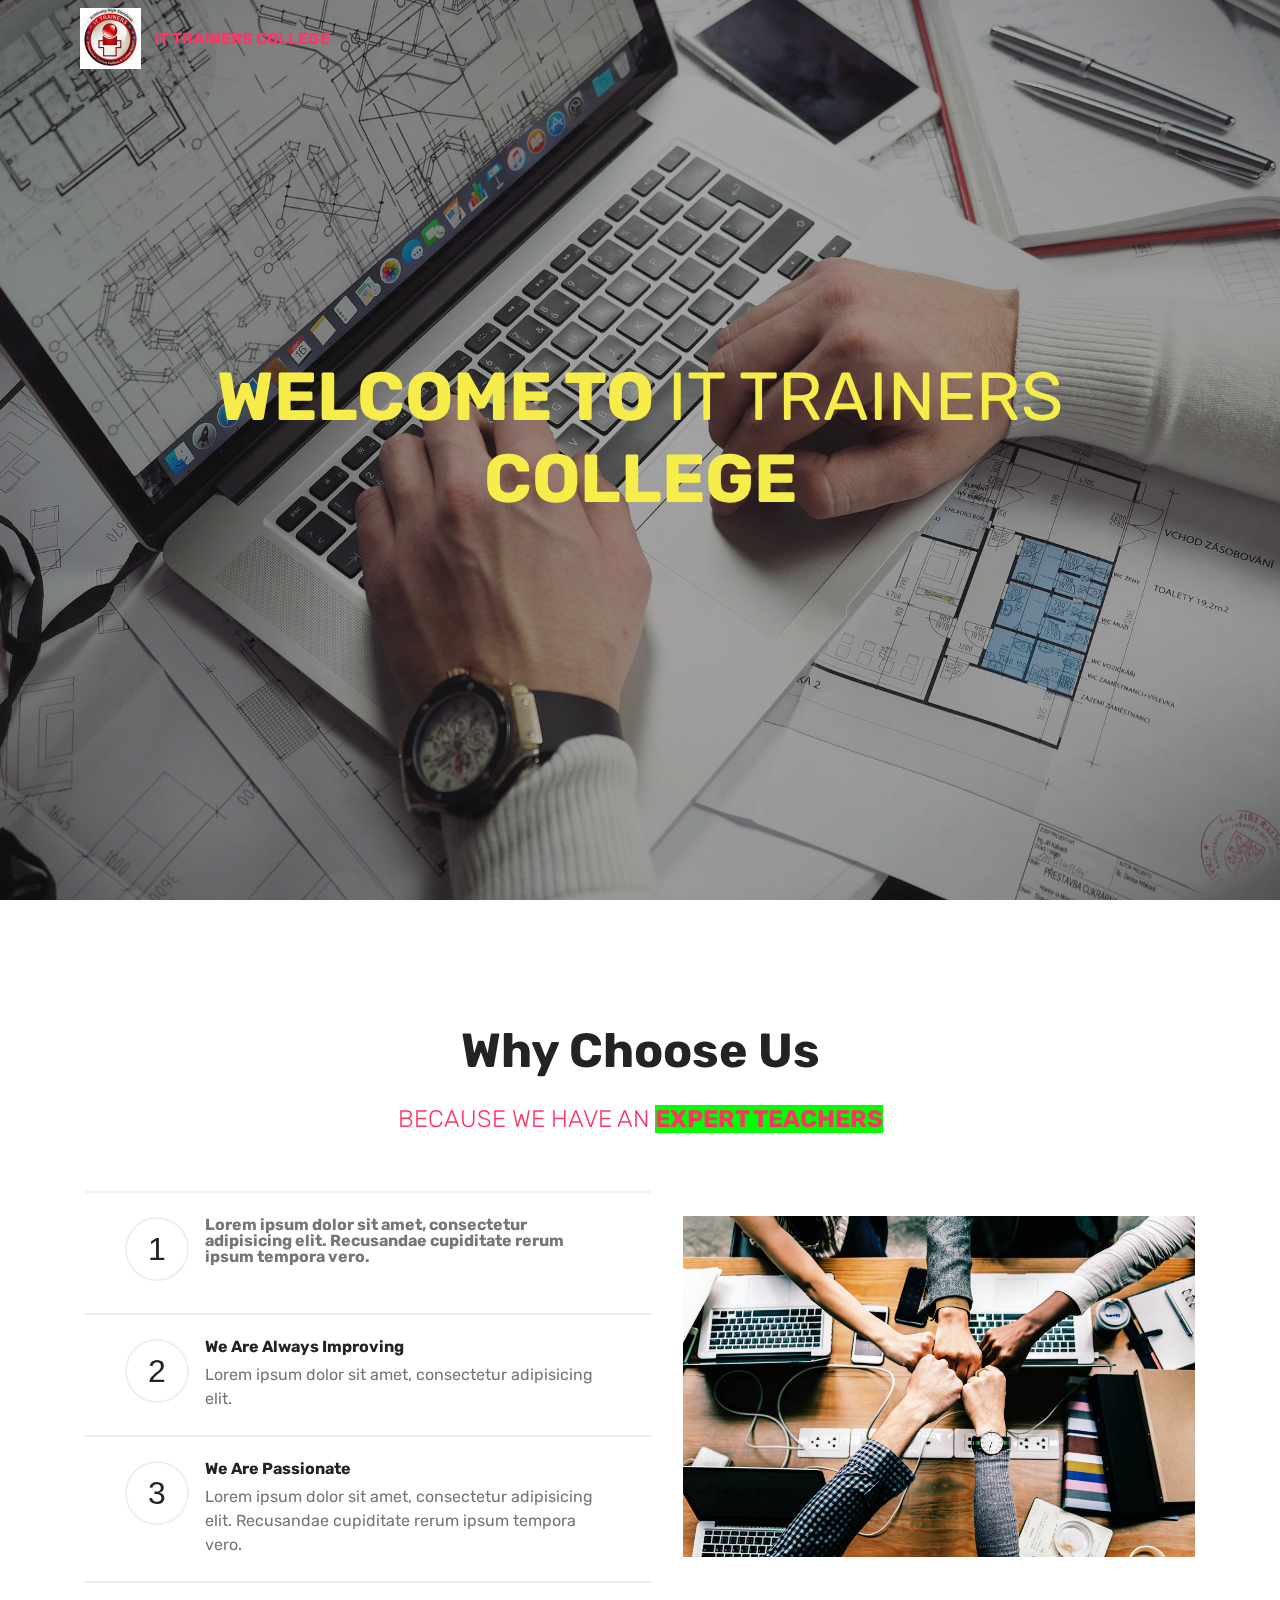
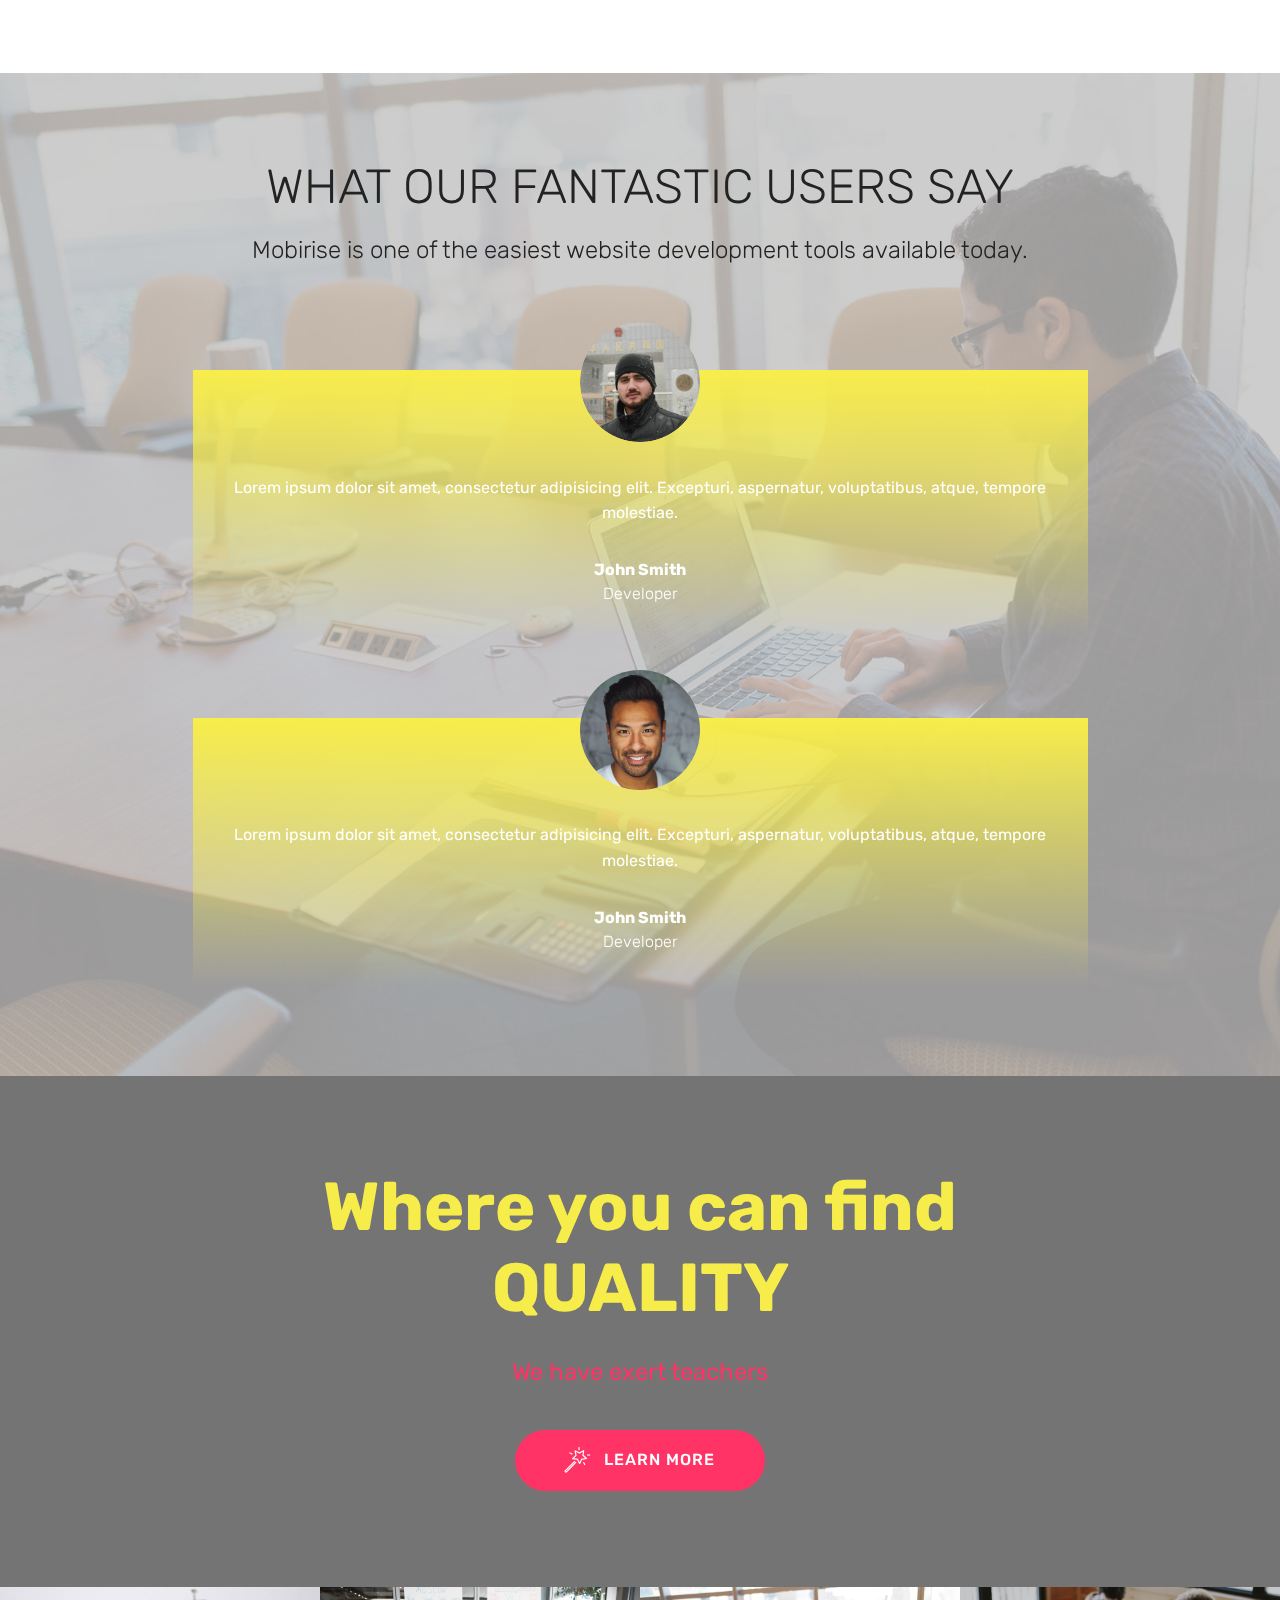
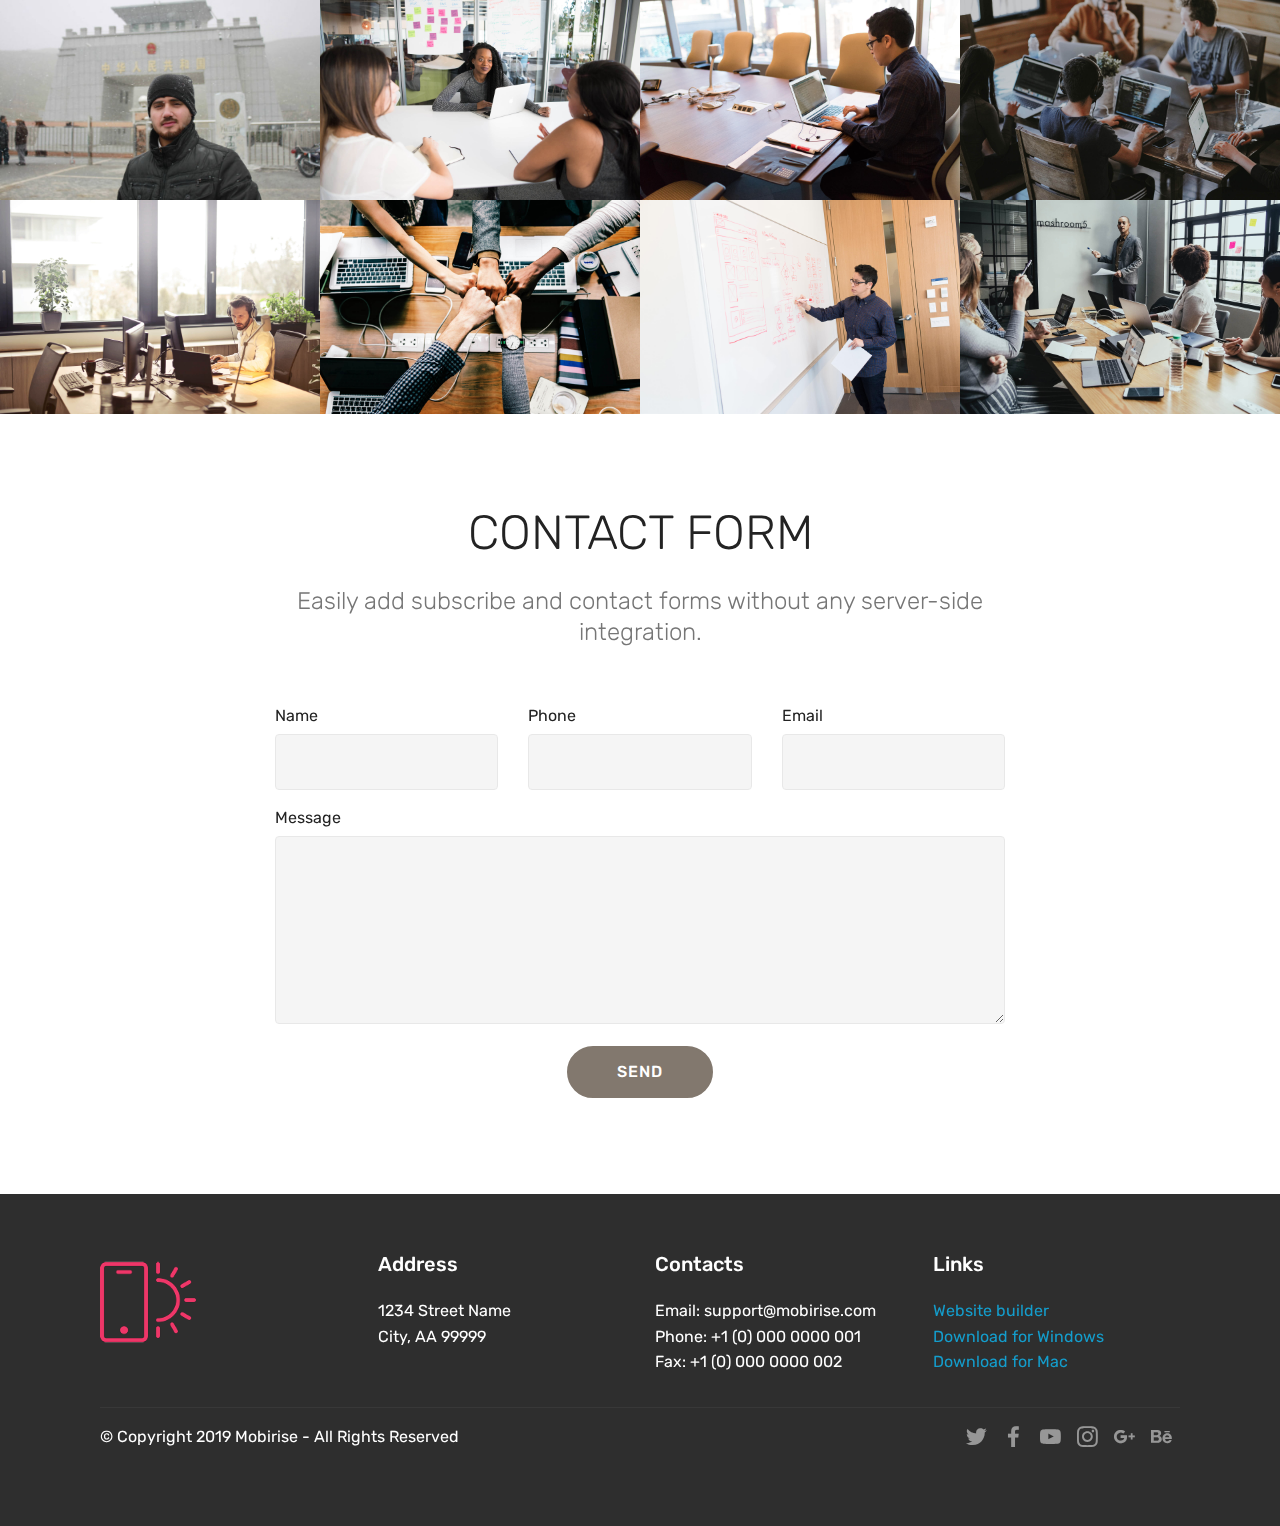
==== index.html @ c3034bd5 "Add files via upload" ====
<!DOCTYPE html>
<html  >
<head>
  <!-- Site made with Mobirise Website Builder v4.10.6, https://mobirise.com -->
  <meta charset="UTF-8">
  <meta http-equiv="X-UA-Compatible" content="IE=edge">
  <meta name="generator" content="Mobirise v4.10.6, mobirise.com">
  <meta name="viewport" content="width=device-width, initial-scale=1, minimum-scale=1">
  <link rel="shortcut icon" href="assets/images/12799273-791483164329608-8516608012486777305-n-122x122.jpg" type="image/x-icon">
  <meta name="description" content="">
  
  <title>Home</title>
  <link rel="stylesheet" href="assets/web/assets/mobirise-icons/mobirise-icons.css">
  <link rel="stylesheet" href="assets/tether/tether.min.css">
  <link rel="stylesheet" href="assets/soundcloud-plugin/style.css">
  <link rel="stylesheet" href="assets/bootstrap/css/bootstrap.min.css">
  <link rel="stylesheet" href="assets/bootstrap/css/bootstrap-grid.min.css">
  <link rel="stylesheet" href="assets/bootstrap/css/bootstrap-reboot.min.css">
  <link rel="stylesheet" href="assets/dropdown/css/style.css">
  <link rel="stylesheet" href="assets/socicon/css/styles.css">
  <link rel="stylesheet" href="assets/theme/css/style.css">
  <link rel="stylesheet" href="assets/gallery/style.css">
  <link rel="stylesheet" href="assets/mobirise/css/mbr-additional.css" type="text/css">
  
  
  
</head>
<body>
  <section class="menu cid-rxGLjyUY2F" once="menu" id="menu1-0">

    

    <nav class="navbar navbar-expand beta-menu navbar-dropdown align-items-center navbar-fixed-top navbar-toggleable-sm bg-color transparent">
        <button class="navbar-toggler navbar-toggler-right" type="button" data-toggle="collapse" data-target="#navbarSupportedContent" aria-controls="navbarSupportedContent" aria-expanded="false" aria-label="Toggle navigation">
            <div class="hamburger">
                <span></span>
                <span></span>
                <span></span>
                <span></span>
            </div>
        </button>
        <div class="menu-logo">
            <div class="navbar-brand">
                <span class="navbar-logo">
                    <a href="http://www.kaleemullahpro.com/" target="_blank">
                         <img src="assets/images/12799273-791483164329608-8516608012486777305-n-122x122.jpg" alt="Mobirise" title="" style="height: 3.8rem;">
                    </a>
                </span>
                <span class="navbar-caption-wrap"><a class="navbar-caption text-secondary display-4" href="https://mobirise.co">IT TRAINERS COLLEGE</a></span>
            </div>
        </div>
        <div class="collapse navbar-collapse" id="navbarSupportedContent">
            
            
        </div>
    </nav>
</section>

<section class="engine"><a href="https://mobirise.info/r">bootstrap templates</a></section><section class="cid-rxGLo9yNfl mbr-fullscreen mbr-parallax-background" id="header2-1">

    

    <div class="mbr-overlay" style="opacity: 0.4; background-color: rgb(35, 35, 35);"></div>

    <div class="container align-center">
        <div class="row justify-content-md-center">
            <div class="mbr-white col-md-10">
                <h1 class="mbr-section-title mbr-bold pb-3 mbr-fonts-style display-1">
                    WELCOME TO <a href="page1.html" class="text-success">IT TRAINERS</a> COLLEGE</h1>
                
                
                
            </div>
        </div>
    </div>
    
</section>

<section class="counters4 counters cid-rxMCoW3olp" id="counters4-4">

    

    

    <div class="container pt-4 mt-2">
        <h2 class="mbr-section-title pb-3 align-center mbr-fonts-style display-2"><b>Why Choose Us</b></h2>
        <h3 class="mbr-section-subtitle pb-5 align-center mbr-fonts-style display-5">
            BECAUSE WE HAVE AN <span style="background:#00FF00; font-weight:bold;">EXPERT TEACHERS</span></h3>
        <div class="media-container-row">
            <div class="media-block m-auto" style="width: 49%;">
                <div class="mbr-figure">
                    <img src="assets/images/background6.jpg">
                </div>
            </div>
            <div class="cards-block">
                <div class="cards-container">
                    <div class="card px-3 align-left col-12">
                        <div class="panel-item p-4 d-flex align-items-start">
                            <div class="card-img pr-3">
                                <h3 class="img-text d-flex align-items-center justify-content-center">
                                    1
                                </h3>
                            </div>
                            <div class="card-text">
                                <h4 class="mbr-content-title mbr-bold mbr-fonts-style display-7"><Sir Asad Ullah</h4>
                                <p class="mbr-content-text mbr-fonts-style display-7">
                                    Lorem ipsum dolor sit amet, consectetur adipisicing elit. Recusandae cupiditate rerum ipsum tempora vero.</p>
                            </div>
                        </div>
                    </div>
                    <div class="card px-3 align-left col-12">
                        <div class="panel-item p-4 d-flex align-items-start">
                            <div class="card-img pr-3">
                                <h3 class="img-text d-flex align-items-center justify-content-center">
                                    2
                                </h3>
                            </div>
                            <div class="card-text">
                                <h4 class="mbr-content-title mbr-bold mbr-fonts-style display-7">We Are Always Improving</h4>
                                <p class="mbr-content-text mbr-fonts-style display-7">
                                    Lorem ipsum dolor sit amet, consectetur adipisicing elit.
                                </p>
                            </div>
                        </div>
                    </div>
                    <div class="card px-3 align-left col-12">
                        <div class="panel-item p-4 d-flex align-items-start">
                            <div class="card-img pr-3">
                                <h3 class="img-text d-flex align-items-center justify-content-center">
                                    3
                                </h3>
                            </div>
                            <div class="card-text">
                                <h4 class="mbr-content-title mbr-bold mbr-fonts-style display-7">We Are Passionate</h4>
                                <p class="mbr-content-text mbr-fonts-style display-7">
                                        Lorem ipsum dolor sit amet, consectetur adipisicing elit. Recusandae cupiditate rerum ipsum tempora vero.</p>
                            </div>
                        </div>
                    </div>
                    
                </div>
            </div>
        </div>
    </div>
</section>

<section class="testimonials5 cid-rxMDpqw6Re" id="testimonials5-8">

    

    <div class="mbr-overlay" style="opacity: 0.8; background-color: rgb(193, 193, 193);">
    </div>
    <div class="container">
        <div class="media-container-row">
            <div class="title col-12 align-center">
                <h2 class="pb-3 mbr-fonts-style display-2">
                    WHAT OUR FANTASTIC USERS SAY
                </h2>
                <h3 class="mbr-section-subtitle mbr-light pb-3 mbr-fonts-style display-5">
                    Mobirise is one of the easiest website development tools available today.
                </h3>
            </div>
        </div>
    </div>

    <div class="container">
        <div class="media-container-column">
            

            
        <div class="mbr-testimonial align-center col-12 col-md-10">
                <div class="panel-item">
                    <div class="card-block">
                        <div class="testimonial-photo">
                            <img src="assets/images/mine-pic-240x240.png" alt="" title="">
                        </div>
                        <p class="mbr-text mbr-fonts-style mbr-white display-7">
                           Lorem ipsum dolor sit amet, consectetur adipisicing elit. Excepturi, aspernatur, voluptatibus, atque, tempore molestiae.
                        </p>
                    </div>
                    <div class="card-footer">
                        <div class="mbr-author-name mbr-bold mbr-fonts-style mbr-white display-7">
                             John Smith
                        </div>
                        <small class="mbr-author-desc mbr-italic mbr-light mbr-fonts-style mbr-white display-7">
                               Developer
                        </small>
                    </div>
                </div>
            </div><div class="mbr-testimonial align-center col-12 col-md-10">
                <div class="panel-item">
                    <div class="card-block">
                        <div class="testimonial-photo">
                            <img src="assets/images/face3.jpg">
                        </div>
                        <p class="mbr-text mbr-fonts-style mbr-white display-7">
                           Lorem ipsum dolor sit amet, consectetur adipisicing elit. Excepturi, aspernatur, voluptatibus, atque, tempore molestiae.
                        </p>
                    </div>
                    <div class="card-footer">
                        <div class="mbr-author-name mbr-bold mbr-fonts-style mbr-white display-7">
                             John Smith
                        </div>
                        <small class="mbr-author-desc mbr-italic mbr-light mbr-fonts-style mbr-white display-7">
                               Developer
                        </small>
                    </div>
                </div>
            </div></div>
    </div>   
</section>

<section class="header1 cid-rxGLrZCyLG" data-bg-video="https://www.youtube.com/watch?v=36YgDDJ7XSc" id="header16-2">

    

    <div class="mbr-overlay" style="opacity: 0.6; background-color: rgb(35, 35, 35);">
    </div>

    <div class="container">
        <div class="row justify-content-md-center">
            <div class="col-md-10 align-center">
                <h1 class="mbr-section-title mbr-bold pb-3 mbr-fonts-style display-1">Where you can find QUALITY</h1>
                
                <p class="mbr-text pb-3 mbr-fonts-style display-5">We have exert teachers</p>
                <div class="mbr-section-btn"><a class="btn btn-md btn-secondary display-4" href="https://mobirise.co"><span class="mbri-magic-stick mbr-iconfont mbr-iconfont-btn"></span>LEARN MORE</a></div>
            </div>
        </div>
    </div>

</section>

<section class="mbr-gallery mbr-slider-carousel cid-rxMCvrlcR5" id="gallery3-5">

    

    <div>
        <div><!-- Filter --><!-- Gallery --><div class="mbr-gallery-row"><div class="mbr-gallery-layout-default"><div><div><div class="mbr-gallery-item mbr-gallery-item--p0" data-video-url="false" data-tags="Awesome"><div href="#lb-gallery3-5" data-slide-to="0" data-toggle="modal"><img src="assets/images/img-1807-2000x1333-800x533.jpg" alt="" title=""><span class="icon-focus"></span></div></div><div class="mbr-gallery-item mbr-gallery-item--p0" data-video-url="false" data-tags="Responsive"><div href="#lb-gallery3-5" data-slide-to="1" data-toggle="modal"><img src="assets/images/background2.jpg" alt="" title=""><span class="icon-focus"></span></div></div><div class="mbr-gallery-item mbr-gallery-item--p0" data-video-url="false" data-tags="Creative"><div href="#lb-gallery3-5" data-slide-to="2" data-toggle="modal"><img src="assets/images/background3.jpg" alt="" title=""><span class="icon-focus"></span></div></div><div class="mbr-gallery-item mbr-gallery-item--p0" data-video-url="false" data-tags="Animated"><div href="#lb-gallery3-5" data-slide-to="3" data-toggle="modal"><img src="assets/images/background4.jpg" alt="" title=""><span class="icon-focus"></span></div></div><div class="mbr-gallery-item mbr-gallery-item--p0" data-video-url="false" data-tags="Awesome"><div href="#lb-gallery3-5" data-slide-to="4" data-toggle="modal"><img src="assets/images/background5.jpg" alt="" title=""><span class="icon-focus"></span></div></div><div class="mbr-gallery-item mbr-gallery-item--p0" data-video-url="false" data-tags="Awesome"><div href="#lb-gallery3-5" data-slide-to="5" data-toggle="modal"><img src="assets/images/background6.jpg" alt="" title=""><span class="icon-focus"></span></div></div><div class="mbr-gallery-item mbr-gallery-item--p0" data-video-url="false" data-tags="Responsive"><div href="#lb-gallery3-5" data-slide-to="6" data-toggle="modal"><img src="assets/images/background7.jpg" alt="" title=""><span class="icon-focus"></span></div></div><div class="mbr-gallery-item mbr-gallery-item--p0" data-video-url="false" data-tags="Animated"><div href="#lb-gallery3-5" data-slide-to="7" data-toggle="modal"><img src="assets/images/background8.jpg" alt="" title=""><span class="icon-focus"></span></div></div></div></div><div class="clearfix"></div></div></div><!-- Lightbox --><div data-app-prevent-settings="" class="mbr-slider modal fade carousel slide" tabindex="-1" data-keyboard="true" data-interval="false" id="lb-gallery3-5"><div class="modal-dialog"><div class="modal-content"><div class="modal-body"><div class="carousel-inner"><div class="carousel-item active"><img src="assets/images/img-1807-2000x1333.jpg" alt="" title=""></div><div class="carousel-item"><img src="assets/images/background2.jpg" alt="" title=""></div><div class="carousel-item"><img src="assets/images/background3.jpg" alt="" title=""></div><div class="carousel-item"><img src="assets/images/background4.jpg" alt="" title=""></div><div class="carousel-item"><img src="assets/images/background5.jpg" alt="" title=""></div><div class="carousel-item"><img src="assets/images/background6.jpg" alt="" title=""></div><div class="carousel-item"><img src="assets/images/background7.jpg" alt="" title=""></div><div class="carousel-item"><img src="assets/images/background8.jpg" alt="" title=""></div></div><a class="carousel-control carousel-control-prev" role="button" data-slide="prev" href="#lb-gallery3-5"><span class="mbri-left mbr-iconfont" aria-hidden="true"></span><span class="sr-only">Previous</span></a><a class="carousel-control carousel-control-next" role="button" data-slide="next" href="#lb-gallery3-5"><span class="mbri-right mbr-iconfont" aria-hidden="true"></span><span class="sr-only">Next</span></a><a class="close" href="#" role="button" data-dismiss="modal"><span class="sr-only">Close</span></a></div></div></div></div></div>
    </div>

</section>

<section class="mbr-section form1 cid-rxMCNzn8il" id="form1-6">

    

    
    <div class="container">
        <div class="row justify-content-center">
            <div class="title col-12 col-lg-8">
                <h2 class="mbr-section-title align-center pb-3 mbr-fonts-style display-2">
                    CONTACT FORM
                </h2>
                <h3 class="mbr-section-subtitle align-center mbr-light pb-3 mbr-fonts-style display-5">
                    Easily add subscribe and contact forms without any server-side integration.
                </h3>
            </div>
        </div>
    </div>
    <div class="container">
        <div class="row justify-content-center">
            <div class="media-container-column col-lg-8" data-form-type="formoid">
                <!---Formbuilder Form--->
                <form action="https://mobirise.com/" method="POST" class="mbr-form form-with-styler" data-form-title="Mobirise Form"><input type="hidden" name="email" data-form-email="true" value="OUl9nm/IDWf2j2QKp4Heyyl8fxMZfJlg07BKJv3N2/ob73TX7r7iGCNFdA1nppaSjhbFjgQANsVH3S3wjb78/AffavOqNSE9sm/p4iRdB9tKoillrTJ8gKJdkPI8Nm8j">
                    <div class="row">
                        <div hidden="hidden" data-form-alert="" class="alert alert-success col-12">Thanks for filling out the form!</div>
                        <div hidden="hidden" data-form-alert-danger="" class="alert alert-danger col-12">
                        </div>
                    </div>
                    <div class="dragArea row">
                        <div class="col-md-4  form-group" data-for="name">
                            <label for="name-form1-6" class="form-control-label mbr-fonts-style display-7">Name</label>
                            <input type="text" name="name" data-form-field="Name" required="required" class="form-control display-7" id="name-form1-6">
                        </div>
                        
                        <div data-for="phone" class="col-md-4  form-group">
                            <label for="phone-form1-6" class="form-control-label mbr-fonts-style display-7">Phone</label>
                            <input type="tel" name="phone" data-form-field="Phone" class="form-control display-7" id="phone-form1-6">
                        </div>
						<div data-for="phone" class="col-md-4  form-group">
                            <label for="phone-form1-6" class="form-control-label mbr-fonts-style display-7">Email</label>
                            <input type="tel" name="phone" data-form-field="Phone" class="form-control display-7" id="phone-form1-6">
                        </div>
                        <div data-for="message" class="col-md-12 form-group">
                            <label for="message-form1-6" class="form-control-label mbr-fonts-style display-7">Message</label>
                            <textarea name="message" data-form-field="Message" class="form-control display-7" id="message-form1-6"></textarea>
                        </div>
                        <div class="col-md-12 input-group-btn align-center"><button type="submit" class="btn btn-form btn-info display-4">SEND</button></div>
                    </div>
                </form><!---Formbuilder Form--->
            </div>
        </div>
    </div>
</section>

<section class="cid-rxMCQEM0aA" id="footer1-7">

    

    

    <div class="container">
        <div class="media-container-row content text-white">
            <div class="col-12 col-md-3">
                <div class="media-wrap">
                    <a href="https://mobirise.co/">
                        <img src="assets/images/logo2.png" alt="Mobirise">
                    </a>
                </div>
            </div>
            <div class="col-12 col-md-3 mbr-fonts-style display-7">
                <h5 class="pb-3">
                    Address
                </h5>
                <p class="mbr-text">
                    1234 Street Name
                    <br>City, AA 99999
                </p>
            </div>
            <div class="col-12 col-md-3 mbr-fonts-style display-7">
                <h5 class="pb-3">
                    Contacts
                </h5>
                <p class="mbr-text">
                    Email: support@mobirise.com
                    <br>Phone: +1 (0) 000 0000 001
                    <br>Fax: +1 (0) 000 0000 002
                </p>
            </div>
            <div class="col-12 col-md-3 mbr-fonts-style display-7">
                <h5 class="pb-3">
                    Links
                </h5>
                <p class="mbr-text">
                    <a class="text-primary" href="https://mobirise.co/">Website builder</a>
                    <br><a class="text-primary" href="https://mobirise.co/">Download for Windows</a>
                    <br><a class="text-primary" href="https://mobirise.co/">Download for Mac</a>
                </p>
            </div>
        </div>
        <div class="footer-lower">
            <div class="media-container-row">
                <div class="col-sm-12">
                    <hr>
                </div>
            </div>
            <div class="media-container-row mbr-white">
                <div class="col-sm-6 copyright">
                    <p class="mbr-text mbr-fonts-style display-7">
                        © Copyright 2019 Mobirise - All Rights Reserved
                    </p>
                </div>
                <div class="col-md-6">
                    <div class="social-list align-right">
                        <div class="soc-item">
                            <a href="https://twitter.com/mobirise" target="_blank">
                                <span class="socicon-twitter socicon mbr-iconfont mbr-iconfont-social"></span>
                            </a>
                        </div>
                        <div class="soc-item">
                            <a href="https://www.facebook.com/pages/Mobirise/1616226671953247" target="_blank">
                                <span class="socicon-facebook socicon mbr-iconfont mbr-iconfont-social"></span>
                            </a>
                        </div>
                        <div class="soc-item">
                            <a href="https://www.youtube.com/c/mobirise" target="_blank">
                                <span class="socicon-youtube socicon mbr-iconfont mbr-iconfont-social"></span>
                            </a>
                        </div>
                        <div class="soc-item">
                            <a href="https://instagram.com/mobirise" target="_blank">
                                <span class="socicon-instagram socicon mbr-iconfont mbr-iconfont-social"></span>
                            </a>
                        </div>
                        <div class="soc-item">
                            <a href="https://plus.google.com/u/0/+Mobirise" target="_blank">
                                <span class="socicon-googleplus socicon mbr-iconfont mbr-iconfont-social"></span>
                            </a>
                        </div>
                        <div class="soc-item">
                            <a href="https://www.behance.net/Mobirise" target="_blank">
                                <span class="socicon-behance socicon mbr-iconfont mbr-iconfont-social"></span>
                            </a>
                        </div>
                    </div>
                </div>
            </div>
        </div>
    </div>
</section>


  <script src="assets/web/assets/jquery/jquery.min.js"></script>
  <script src="assets/popper/popper.min.js"></script>
  <script src="assets/tether/tether.min.js"></script>
  <script src="assets/bootstrap/js/bootstrap.min.js"></script>
  <script src="assets/viewportchecker/jquery.viewportchecker.js"></script>
  <script src="assets/dropdown/js/nav-dropdown.js"></script>
  <script src="assets/dropdown/js/navbar-dropdown.js"></script>
  <script src="assets/touchswipe/jquery.touch-swipe.min.js"></script>
  <script src="assets/parallax/jarallax.min.js"></script>
  <script src="assets/ytplayer/jquery.mb.ytplayer.min.js"></script>
  <script src="assets/vimeoplayer/jquery.mb.vimeo_player.js"></script>
  <script src="assets/masonry/masonry.pkgd.min.js"></script>
  <script src="assets/imagesloaded/imagesloaded.pkgd.min.js"></script>
  <script src="assets/bootstrapcarouselswipe/bootstrap-carousel-swipe.js"></script>
  <script src="assets/smoothscroll/smooth-scroll.js"></script>
  <script src="assets/theme/js/script.js"></script>
  <script src="assets/slidervideo/script.js"></script>
  <script src="assets/gallery/player.min.js"></script>
  <script src="assets/gallery/script.js"></script>
  <script src="assets/formoid/formoid.min.js"></script>
  
  
</body>
</html>
---- assets/web/assets/mobirise-icons/mobirise-icons.css ----
@font-face {
  font-family: 'MobiriseIcons';
  src:  url('mobirise-icons.eot?spat4u');
  src:  url('mobirise-icons.eot?spat4u#iefix') format('embedded-opentype'),
    url('mobirise-icons.ttf?spat4u') format('truetype'),
    url('mobirise-icons.woff?spat4u') format('woff'),
    url('mobirise-icons.svg?spat4u#MobiriseIcons') format('svg');
  font-weight: normal;
  font-style: normal;
}

[class^="mbri-"], [class*=" mbri-"] {
  /* use !important to prevent issues with browser extensions that change fonts */
  font-family: MobiriseIcons !important;
  speak: none;
  font-style: normal;
  font-weight: normal;
  font-variant: normal;
  text-transform: none;
  line-height: 1;

  /* Better Font Rendering =========== */
  -webkit-font-smoothing: antialiased;
  -moz-osx-font-smoothing: grayscale;
}

.mbri-add-submenu:before {
  content: "\e900";
}
.mbri-alert:before {
  content: "\e901";
}
.mbri-align-center:before {
  content: "\e902";
}
.mbri-align-justify:before {
  content: "\e903";
}
.mbri-align-left:before {
  content: "\e904";
}
.mbri-align-right:before {
  content: "\e905";
}
.mbri-android:before {
  content: "\e906";
}
.mbri-apple:before {
  content: "\e907";
}
.mbri-arrow-down:before {
  content: "\e908";
}
.mbri-arrow-next:before {
  content: "\e909";
}
.mbri-arrow-prev:before {
  content: "\e90a";
}
.mbri-arrow-up:before {
  content: "\e90b";
}
.mbri-bold:before {
  content: "\e90c";
}
.mbri-bookmark:before {
  content: "\e90d";
}
.mbri-bootstrap:before {
  content: "\e90e";
}
.mbri-briefcase:before {
  content: "\e90f";
}
.mbri-browse:before {
  content: "\e910";
}
.mbri-bulleted-list:before {
  content: "\e911";
}
.mbri-calendar:before {
  content: "\e912";
}
.mbri-camera:before {
  content: "\e913";
}
.mbri-cart-add:before {
  content: "\e914";
}
.mbri-cart-full:before {
  content: "\e915";
}
.mbri-cash:before {
  content: "\e916";
}
.mbri-change-style:before {
  content: "\e917";
}
.mbri-chat:before {
  content: "\e918";
}
.mbri-clock:before {
  content: "\e919";
}
.mbri-close:before {
  content: "\e91a";
}
.mbri-cloud:before {
  content: "\e91b";
}
.mbri-code:before {
  content: "\e91c";
}
.mbri-contact-form:before {
  content: "\e91d";
}
.mbri-credit-card:before {
  content: "\e91e";
}
.mbri-cursor-click:before {
  content: "\e91f";
}
.mbri-cust-feedback:before {
  content: "\e920";
}
.mbri-database:before {
  content: "\e921";
}
.mbri-delivery:before {
  content: "\e922";
}
.mbri-desktop:before {
  content: "\e923";
}
.mbri-devices:before {
  content: "\e924";
}
.mbri-down:before {
  content: "\e925";
}
.mbri-download:before {
  content: "\e989";
}
.mbri-drag-n-drop:before {
  content: "\e927";
}
.mbri-drag-n-drop2:before {
  content: "\e928";
}
.mbri-edit:before {
  content: "\e929";
}
.mbri-edit2:before {
  content: "\e92a";
}
.mbri-error:before {
  content: "\e92b";
}
.mbri-extension:before {
  content: "\e92c";
}
.mbri-features:before {
  content: "\e92d";
}
.mbri-file:before {
  content: "\e92e";
}
.mbri-flag:before {
  content: "\e92f";
}
.mbri-folder:before {
  content: "\e930";
}
.mbri-gift:before {
  content: "\e931";
}
.mbri-github:before {
  content: "\e932";
}
.mbri-globe:before {
  content: "\e933";
}
.mbri-globe-2:before {
  content: "\e934";
}
.mbri-growing-chart:before {
  content: "\e935";
}
.mbri-hearth:before {
  content: "\e936";
}
.mbri-help:before {
  content: "\e937";
}
.mbri-home:before {
  content: "\e938";
}
.mbri-hot-cup:before {
  content: "\e939";
}
.mbri-idea:before {
  content: "\e93a";
}
.mbri-image-gallery:before {
  content: "\e93b";
}
.mbri-image-slider:before {
  content: "\e93c";
}
.mbri-info:before {
  content: "\e93d";
}
.mbri-italic:before {
  content: "\e93e";
}
.mbri-key:before {
  content: "\e93f";
}
.mbri-laptop:before {
  content: "\e940";
}
.mbri-layers:before {
  content: "\e941";
}
.mbri-left-right:before {
  content: "\e942";
}
.mbri-left:before {
  content: "\e943";
}
.mbri-letter:before {
  content: "\e944";
}
.mbri-like:before {
  content: "\e945";
}
.mbri-link:before {
  content: "\e946";
}
.mbri-lock:before {
  content: "\e947";
}
.mbri-login:before {
  content: "\e948";
}
.mbri-logout:before {
  content: "\e949";
}
.mbri-magic-stick:before {
  content: "\e94a";
}
.mbri-map-pin:before {
  content: "\e94b";
}
.mbri-menu:before {
  content: "\e94c";
}
.mbri-mobile:before {
  content: "\e94d";
}
.mbri-mobile2:before {
  content: "\e94e";
}
.mbri-mobirise:before {
  content: "\e94f";
}
.mbri-more-horizontal:before {
  content: "\e950";
}
.mbri-more-vertical:before {
  content: "\e951";
}
.mbri-music:before {
  content: "\e952";
}
.mbri-new-file:before {
  content: "\e953";
}
.mbri-numbered-list:before {
  content: "\e954";
}
.mbri-opened-folder:before {
  content: "\e955";
}
.mbri-pages:before {
  content: "\e956";
}
.mbri-paper-plane:before {
  content: "\e957";
}
.mbri-paperclip:before {
  content: "\e958";
}
.mbri-photo:before {
  content: "\e959";
}
.mbri-photos:before {
  content: "\e95a";
}
.mbri-pin:before {
  content: "\e95b";
}
.mbri-play:before {
  content: "\e95c";
}
.mbri-plus:before {
  content: "\e95d";
}
.mbri-preview:before {
  content: "\e95e";
}
.mbri-print:before {
  content: "\e95f";
}
.mbri-protect:before {
  content: "\e960";
}
.mbri-question:before {
  content: "\e961";
}
.mbri-quote-left:before {
  content: "\e962";
}
.mbri-quote-right:before {
  content: "\e963";
}
.mbri-refresh:before {
  content: "\e964";
}
.mbri-responsive:before {
  content: "\e965";
}
.mbri-right:before {
  content: "\e966";
}
.mbri-rocket:before {
  content: "\e967";
}
.mbri-sad-face:before {
  content: "\e968";
}
.mbri-sale:before {
  content: "\e969";
}
.mbri-save:before {
  content: "\e96a";
}
.mbri-search:before {
  content: "\e96b";
}
.mbri-setting:before {
  content: "\e96c";
}
.mbri-setting2:before {
  content: "\e96d";
}
.mbri-setting3:before {
  content: "\e96e";
}
.mbri-share:before {
  content: "\e96f";
}
.mbri-shopping-bag:before {
  content: "\e970";
}
.mbri-shopping-basket:before {
  content: "\e971";
}
.mbri-shopping-cart:before {
  content: "\e972";
}
.mbri-sites:before {
  content: "\e973";
}
.mbri-smile-face:before {
  content: "\e974";
}
.mbri-speed:before {
  content: "\e975";
}
.mbri-star:before {
  content: "\e976";
}
.mbri-success:before {
  content: "\e977";
}
.mbri-sun:before {
  content: "\e978";
}
.mbri-sun2:before {
  content: "\e979";
}
.mbri-tablet:before {
  content: "\e97a";
}
.mbri-tablet-vertical:before {
  content: "\e97b";
}
.mbri-target:before {
  content: "\e97c";
}
.mbri-timer:before {
  content: "\e97d";
}
.mbri-to-ftp:before {
  content: "\e97e";
}
.mbri-to-local-drive:before {
  content: "\e97f";
}
.mbri-touch-swipe:before {
  content: "\e980";
}
.mbri-touch:before {
  content: "\e981";
}
.mbri-trash:before {
  content: "\e982";
}
.mbri-underline:before {
  content: "\e983";
}
.mbri-unlink:before {
  content: "\e984";
}
.mbri-unlock:before {
  content: "\e985";
}
.mbri-up-down:before {
  content: "\e986";
}
.mbri-up:before {
  content: "\e987";
}
.mbri-update:before {
  content: "\e988";
}
.mbri-upload:before {
 content: "\e926"; 
}
.mbri-user:before {
  content: "\e98a";
}
.mbri-user2:before {
  content: "\e98b";
}
.mbri-users:before {
  content: "\e98c";
}
.mbri-video:before {
  content: "\e98d";
}
.mbri-video-play:before {
  content: "\e98e";
}
.mbri-watch:before {
  content: "\e98f";
}
.mbri-website-theme:before {
  content: "\e990";
}
.mbri-wifi:before {
  content: "\e991";
}
.mbri-windows:before {
  content: "\e992";
}
.mbri-zoom-out:before {
  content: "\e993";
}
.mbri-redo:before {
  content: "\e994";
}
.mbri-undo:before {
  content: "\e995";
}
---- assets/soundcloud-plugin/style.css ----
.addons-container {
  position: relative;
  margin-left: auto;
  margin-right: auto;
  padding-right: 15px;
  padding-left: 15px; }
  @media (min-width: 576px) {
    .addons-container {
      padding-right: 15px;
      padding-left: 15px; } }
  @media (min-width: 768px) {
    .addons-container {
      padding-right: 15px;
      padding-left: 15px; } }
  @media (min-width: 992px) {
    .addons-container {
      padding-right: 15px;
      padding-left: 15px; } }
  @media (min-width: 1200px) {
    .addons-container {
      padding-right: 15px;
      padding-left: 15px; } }
  @media (min-width: 576px) {
    .addons-container {
      width: 540px;
      max-width: 100%; } }
  @media (min-width: 768px) {
    .addons-container {
      width: 720px;
      max-width: 100%; } }
  @media (min-width: 992px) {
    .addons-container {
      width: 960px;
      max-width: 100%; } }
  @media (min-width: 1200px) {
    .addons-container {
      width: 1140px;
      max-width: 100%; } }

.addons-container-inner{
    position: relative;
    width: 100%;
    min-height: 1px;
    padding-right: 15px;
    padding-left: 15px;
}
@media (min-width: 567px) {
    .addons-container-inner{
        -ms-flex: 0 0 66.666667%;
        flex: 0 0 66.666667%;
        max-width: 66.666667%;
    }
}
.addons-row{
    display: flex;
    justify-content:center;
}
---- assets/dropdown/css/style.css ----
.navbar-dropdown {
  left: 0;
  padding: 0;
  position: absolute;
  right: 0;
  top: 0;
  transition: all 0.45s ease;
  z-index: 1030;
  background: #282828; }
  .navbar-dropdown .navbar-logo {
    margin-right: 0.8rem;
    transition: margin 0.3s ease-in-out;
    vertical-align: middle; }
    .navbar-dropdown .navbar-logo img {
      height: 3.125rem;
      transition: all 0.3s ease-in-out; }
    .navbar-dropdown .navbar-logo.mbr-iconfont {
      font-size: 3.125rem;
      line-height: 3.125rem; }
  .navbar-dropdown .navbar-caption {
    font-weight: 700;
    white-space: normal;
    vertical-align: -4px;
    line-height: 3.125rem !important; }
    .navbar-dropdown .navbar-caption, .navbar-dropdown .navbar-caption:hover {
      color: inherit;
      text-decoration: none; }
  .navbar-dropdown .mbr-iconfont + .navbar-caption {
    vertical-align: -1px; }
  .navbar-dropdown.navbar-fixed-top {
    position: fixed; }
  .navbar-dropdown .navbar-brand span {
    vertical-align: -4px; }
  .navbar-dropdown.bg-color.transparent {
    background: none; }
  .navbar-dropdown.navbar-short .navbar-brand {
    padding: 0.625rem 0; }
    .navbar-dropdown.navbar-short .navbar-brand span {
      vertical-align: -1px; }
  .navbar-dropdown.navbar-short .navbar-caption {
    line-height: 2.375rem !important;
    vertical-align: -2px; }
  .navbar-dropdown.navbar-short .navbar-logo {
    margin-right: 0.5rem; }
    .navbar-dropdown.navbar-short .navbar-logo img {
      height: 2.375rem; }
    .navbar-dropdown.navbar-short .navbar-logo.mbr-iconfont {
      font-size: 2.375rem;
      line-height: 2.375rem; }
  .navbar-dropdown.navbar-short .mbr-table-cell {
    height: 3.625rem; }
  .navbar-dropdown .navbar-close {
    left: 0.6875rem;
    position: fixed;
    top: 0.75rem;
    z-index: 1000; }
  .navbar-dropdown .hamburger-icon {
    content: "";
    display: inline-block;
    vertical-align: middle;
    width: 16px;
    -webkit-box-shadow: 0 -6px 0 1px #282828,0 0 0 1px #282828,0 6px 0 1px #282828;
    -moz-box-shadow: 0 -6px 0 1px #282828,0 0 0 1px #282828,0 6px 0 1px #282828;
    box-shadow: 0 -6px 0 1px #282828,0 0 0 1px #282828,0 6px 0 1px #282828; }

.dropdown-menu .dropdown-toggle[data-toggle="dropdown-submenu"]::after {
  border-bottom: 0.35em solid transparent;
  border-left: 0.35em solid;
  border-right: 0;
  border-top: 0.35em solid transparent;
  margin-left: 0.3rem; }

.dropdown-menu .dropdown-item:focus {
  outline: 0; }

.nav-dropdown {
  font-size: 0.75rem;
  font-weight: 500;
  height: auto !important; }
  .nav-dropdown .nav-btn {
    padding-left: 1rem; }
  .nav-dropdown .link {
    margin: .667em 1.667em;
    font-weight: 500;
    padding: 0;
    transition: color .2s ease-in-out; }
    .nav-dropdown .link.dropdown-toggle {
      margin-right: 2.583em; }
      .nav-dropdown .link.dropdown-toggle::after {
        margin-left: .25rem;
        border-top: 0.35em solid;
        border-right: 0.35em solid transparent;
        border-left: 0.35em solid transparent;
        border-bottom: 0; }
      .nav-dropdown .link.dropdown-toggle[aria-expanded="true"] {
        margin: 0;
        padding: 0.667em 3.263em  0.667em 1.667em; }
  .nav-dropdown .link::after,
  .nav-dropdown .dropdown-item::after {
    color: inherit; }
  .nav-dropdown .btn {
    font-size: 0.75rem;
    font-weight: 700;
    letter-spacing: 0;
    margin-bottom: 0;
    padding-left: 1.25rem;
    padding-right: 1.25rem; }
  .nav-dropdown .dropdown-menu {
    border-radius: 0;
    border: 0;
    left: 0;
    margin: 0;
    padding-bottom: 1.25rem;
    padding-top: 1.25rem;
    position: relative; }
  .nav-dropdown .dropdown-submenu {
    margin-left: 0.125rem;
    top: 0; }
  .nav-dropdown .dropdown-item {
    font-weight: 500;
    line-height: 2;
    padding: 0.3846em 4.615em 0.3846em 1.5385em;
    position: relative;
    transition: color .2s ease-in-out, background-color .2s ease-in-out; }
    .nav-dropdown .dropdown-item::after {
      margin-top: -0.3077em;
      position: absolute;
      right: 1.1538em;
      top: 50%; }
    .nav-dropdown .dropdown-item:focus, .nav-dropdown .dropdown-item:hover {
      background: none; }

@media (max-width: 767px) {
  .nav-dropdown.navbar-toggleable-sm {
    bottom: 0;
    display: none;
    left: 0;
    overflow-x: hidden;
    position: fixed;
    top: 0;
    transform: translateX(-100%);
    -ms-transform: translateX(-100%);
    -webkit-transform: translateX(-100%);
    width: 18.75rem;
    z-index: 999; } }
.nav-dropdown.navbar-toggleable-xl {
  bottom: 0;
  display: none;
  left: 0;
  overflow-x: hidden;
  position: fixed;
  top: 0;
  transform: translateX(-100%);
  -ms-transform: translateX(-100%);
  -webkit-transform: translateX(-100%);
  width: 18.75rem;
  z-index: 999; }

.nav-dropdown-sm {
  display: block !important;
  overflow-x: hidden;
  overflow: auto;
  padding-top: 3.875rem; }
  .nav-dropdown-sm::after {
    content: "";
    display: block;
    height: 3rem;
    width: 100%; }
  .nav-dropdown-sm.collapse.in ~ .navbar-close {
    display: block !important; }
  .nav-dropdown-sm.collapsing, .nav-dropdown-sm.collapse.in {
    transform: translateX(0);
    -ms-transform: translateX(0);
    -webkit-transform: translateX(0);
    transition: all 0.25s ease-out;
    -webkit-transition: all 0.25s ease-out;
    background: #282828; }
  .nav-dropdown-sm.collapsing[aria-expanded="false"] {
    transform: translateX(-100%);
    -ms-transform: translateX(-100%);
    -webkit-transform: translateX(-100%); }
  .nav-dropdown-sm .nav-item {
    display: block;
    margin-left: 0 !important;
    padding-left: 0; }
  .nav-dropdown-sm .link,
  .nav-dropdown-sm .dropdown-item {
    border-top: 1px dotted rgba(255, 255, 255, 0.1);
    font-size: 0.8125rem;
    line-height: 1.6;
    margin: 0 !important;
    padding: 0.875rem 2.4rem 0.875rem 1.5625rem !important;
    position: relative;
    white-space: normal; }
    .nav-dropdown-sm .link:focus, .nav-dropdown-sm .link:hover,
    .nav-dropdown-sm .dropdown-item:focus,
    .nav-dropdown-sm .dropdown-item:hover {
      background: rgba(0, 0, 0, 0.2) !important;
      color: #c0a375; }
  .nav-dropdown-sm .nav-btn {
    position: relative;
    padding: 1.5625rem 1.5625rem 0 1.5625rem; }
    .nav-dropdown-sm .nav-btn::before {
      border-top: 1px dotted rgba(255, 255, 255, 0.1);
      content: "";
      left: 0;
      position: absolute;
      top: 0;
      width: 100%; }
    .nav-dropdown-sm .nav-btn + .nav-btn {
      padding-top: 0.625rem; }
      .nav-dropdown-sm .nav-btn + .nav-btn::before {
        display: none; }
  .nav-dropdown-sm .btn {
    padding: 0.625rem 0; }
  .nav-dropdown-sm .dropdown-toggle[data-toggle="dropdown-submenu"]::after {
    margin-left: .25rem;
    border-top: 0.35em solid;
    border-right: 0.35em solid transparent;
    border-left: 0.35em solid transparent;
    border-bottom: 0; }
  .nav-dropdown-sm .dropdown-toggle[data-toggle="dropdown-submenu"][aria-expanded="true"]::after {
    border-top: 0;
    border-right: 0.35em solid transparent;
    border-left: 0.35em solid transparent;
    border-bottom: 0.35em solid; }
  .nav-dropdown-sm .dropdown-menu {
    margin: 0;
    padding: 0;
    position: relative;
    top: 0;
    left: 0;
    width: 100%;
    border: 0;
    float: none;
    border-radius: 0;
    background: none; }
  .nav-dropdown-sm .dropdown-submenu {
    left: 100%;
    margin-left: 0.125rem;
    margin-top: -1.25rem;
    top: 0; }

.navbar-toggleable-sm .nav-dropdown .dropdown-menu {
  position: absolute; }

.navbar-toggleable-sm .nav-dropdown .dropdown-submenu {
  left: 100%;
  margin-left: 0.125rem;
  margin-top: -1.25rem;
  top: 0; }

.navbar-toggleable-sm.opened .nav-dropdown .dropdown-menu {
  position: relative; }

.navbar-toggleable-sm.opened .nav-dropdown .dropdown-submenu {
  left: 0;
  margin-left: 00rem;
  margin-top: 0rem;
  top: 0; }

.is-builder .nav-dropdown.collapsing {
  transition: none !important; }

/*# sourceMappingURL=style.css.map */
---- assets/socicon/css/styles.css ----
@charset "UTF-8";

@font-face {
  font-family: "socicon";
  src:url("../fonts/socicon.eot");
  src:url("../fonts/socicon.eot?#iefix") format("embedded-opentype"),
    url("../fonts/socicon.woff") format("woff"),
    url("../fonts/socicon.ttf") format("truetype"),
    url("../fonts/socicon.svg#socicon") format("svg");
  font-weight: normal;
  font-style: normal;

}

[data-icon]:before {
  font-family: "socicon" !important;
  content: attr(data-icon);
  font-style: normal !important;
  font-weight: normal !important;
  font-variant: normal !important;
  text-transform: none !important;
  speak: none;
  line-height: 1;
  -webkit-font-smoothing: antialiased;
  -moz-osx-font-smoothing: grayscale;
}

[class^="socicon-"]:before,
[class*=" socicon-"]:before {
  font-family: "socicon" !important;
  font-style: normal !important;
  font-weight: normal !important;
  font-variant: normal !important;
  text-transform: none !important;
  speak: none;
  line-height: 1;
  -webkit-font-smoothing: antialiased;
  -moz-osx-font-smoothing: grayscale;
}

.socicon-modelmayhem:before {
  content: "\e000";
}
.socicon-mixcloud:before {
  content: "\e001";
}
.socicon-drupal:before {
  content: "\e002";
}
.socicon-swarm:before {
  content: "\e003";
}
.socicon-istock:before {
  content: "\e004";
}
.socicon-yammer:before {
  content: "\e005";
}
.socicon-ello:before {
  content: "\e006";
}
.socicon-stackoverflow:before {
  content: "\e007";
}
.socicon-persona:before {
  content: "\e008";
}
.socicon-triplej:before {
  content: "\e009";
}
.socicon-houzz:before {
  content: "\e00a";
}
.socicon-rss:before {
  content: "\e00b";
}
.socicon-paypal:before {
  content: "\e00c";
}
.socicon-odnoklassniki:before {
  content: "\e00d";
}
.socicon-airbnb:before {
  content: "\e00e";
}
.socicon-periscope:before {
  content: "\e00f";
}
.socicon-outlook:before {
  content: "\e010";
}
.socicon-coderwall:before {
  content: "\e011";
}
.socicon-tripadvisor:before {
  content: "\e012";
}
.socicon-appnet:before {
  content: "\e013";
}
.socicon-goodreads:before {
  content: "\e014";
}
.socicon-tripit:before {
  content: "\e015";
}
.socicon-lanyrd:before {
  content: "\e016";
}
.socicon-slideshare:before {
  content: "\e017";
}
.socicon-buffer:before {
  content: "\e018";
}
.socicon-disqus:before {
  content: "\e019";
}
.socicon-vkontakte:before {
  content: "\e01a";
}
.socicon-whatsapp:before {
  content: "\e01b";
}
.socicon-patreon:before {
  content: "\e01c";
}
.socicon-storehouse:before {
  content: "\e01d";
}
.socicon-pocket:before {
  content: "\e01e";
}
.socicon-mail:before {
  content: "\e01f";
}
.socicon-blogger:before {
  content: "\e020";
}
.socicon-technorati:before {
  content: "\e021";
}
.socicon-reddit:before {
  content: "\e022";
}
.socicon-dribbble:before {
  content: "\e023";
}
.socicon-stumbleupon:before {
  content: "\e024";
}
.socicon-digg:before {
  content: "\e025";
}
.socicon-envato:before {
  content: "\e026";
}
.socicon-behance:before {
  content: "\e027";
}
.socicon-delicious:before {
  content: "\e028";
}
.socicon-deviantart:before {
  content: "\e029";
}
.socicon-forrst:before {
  content: "\e02a";
}
.socicon-play:before {
  content: "\e02b";
}
.socicon-zerply:before {
  content: "\e02c";
}
.socicon-wikipedia:before {
  content: "\e02d";
}
.socicon-apple:before {
  content: "\e02e";
}
.socicon-flattr:before {
  content: "\e02f";
}
.socicon-github:before {
  content: "\e030";
}
.socicon-renren:before {
  content: "\e031";
}
.socicon-friendfeed:before {
  content: "\e032";
}
.socicon-newsvine:before {
  content: "\e033";
}
.socicon-identica:before {
  content: "\e034";
}
.socicon-bebo:before {
  content: "\e035";
}
.socicon-zynga:before {
  content: "\e036";
}
.socicon-steam:before {
  content: "\e037";
}
.socicon-xbox:before {
  content: "\e038";
}
.socicon-windows:before {
  content: "\e039";
}
.socicon-qq:before {
  content: "\e03a";
}
.socicon-douban:before {
  content: "\e03b";
}
.socicon-meetup:before {
  content: "\e03c";
}
.socicon-playstation:before {
  content: "\e03d";
}
.socicon-android:before {
  content: "\e03e";
}
.socicon-snapchat:before {
  content: "\e03f";
}
.socicon-twitter:before {
  content: "\e040";
}
.socicon-facebook:before {
  content: "\e041";
}
.socicon-googleplus:before {
  content: "\e042";
}
.socicon-pinterest:before {
  content: "\e043";
}
.socicon-foursquare:before {
  content: "\e044";
}
.socicon-yahoo:before {
  content: "\e045";
}
.socicon-skype:before {
  content: "\e046";
}
.socicon-yelp:before {
  content: "\e047";
}
.socicon-feedburner:before {
  content: "\e048";
}
.socicon-linkedin:before {
  content: "\e049";
}
.socicon-viadeo:before {
  content: "\e04a";
}
.socicon-xing:before {
  content: "\e04b";
}
.socicon-myspace:before {
  content: "\e04c";
}
.socicon-soundcloud:before {
  content: "\e04d";
}
.socicon-spotify:before {
  content: "\e04e";
}
.socicon-grooveshark:before {
  content: "\e04f";
}
.socicon-lastfm:before {
  content: "\e050";
}
.socicon-youtube:before {
  content: "\e051";
}
.socicon-vimeo:before {
  content: "\e052";
}
.socicon-dailymotion:before {
  content: "\e053";
}
.socicon-vine:before {
  content: "\e054";
}
.socicon-flickr:before {
  content: "\e055";
}
.socicon-500px:before {
  content: "\e056";
}
.socicon-wordpress:before {
  content: "\e058";
}
.socicon-tumblr:before {
  content: "\e059";
}
.socicon-twitch:before {
  content: "\e05a";
}
.socicon-8tracks:before {
  content: "\e05b";
}
.socicon-amazon:before {
  content: "\e05c";
}
.socicon-icq:before {
  content: "\e05d";
}
.socicon-smugmug:before {
  content: "\e05e";
}
.socicon-ravelry:before {
  content: "\e05f";
}
.socicon-weibo:before {
  content: "\e060";
}
.socicon-baidu:before {
  content: "\e061";
}
.socicon-angellist:before {
  content: "\e062";
}
.socicon-ebay:before {
  content: "\e063";
}
.socicon-imdb:before {
  content: "\e064";
}
.socicon-stayfriends:before {
  content: "\e065";
}
.socicon-residentadvisor:before {
  content: "\e066";
}
.socicon-google:before {
  content: "\e067";
}
.socicon-yandex:before {
  content: "\e068";
}
.socicon-sharethis:before {
  content: "\e069";
}
.socicon-bandcamp:before {
  content: "\e06a";
}
.socicon-itunes:before {
  content: "\e06b";
}
.socicon-deezer:before {
  content: "\e06c";
}
.socicon-telegram:before {
  content: "\e06e";
}
.socicon-openid:before {
  content: "\e06f";
}
.socicon-amplement:before {
  content: "\e070";
}
.socicon-viber:before {
  content: "\e071";
}
.socicon-zomato:before {
  content: "\e072";
}
.socicon-draugiem:before {
  content: "\e074";
}
.socicon-endomodo:before {
  content: "\e075";
}
.socicon-filmweb:before {
  content: "\e076";
}
.socicon-stackexchange:before {
  content: "\e077";
}
.socicon-wykop:before {
  content: "\e078";
}
.socicon-teamspeak:before {
  content: "\e079";
}
.socicon-teamviewer:before {
  content: "\e07a";
}
.socicon-ventrilo:before {
  content: "\e07b";
}
.socicon-younow:before {
  content: "\e07c";
}
.socicon-raidcall:before {
  content: "\e07d";
}
.socicon-mumble:before {
  content: "\e07e";
}
.socicon-medium:before {
  content: "\e06d";
}
.socicon-bebee:before {
  content: "\e07f";
}
.socicon-hitbox:before {
  content: "\e080";
}
.socicon-reverbnation:before {
  content: "\e081";
}
.socicon-formulr:before {
  content: "\e082";
}
.socicon-instagram:before {
  content: "\e057";
}
.socicon-battlenet:before {
  content: "\e083";
}
.socicon-chrome:before {
  content: "\e084";
}
.socicon-discord:before {
  content: "\e086";
}
.socicon-issuu:before {
  content: "\e087";
}
.socicon-macos:before {
  content: "\e088";
}
.socicon-firefox:before {
  content: "\e089";
}
.socicon-opera:before {
  content: "\e08d";
}
.socicon-keybase:before {
  content: "\e090";
}
.socicon-alliance:before {
  content: "\e091";
}
.socicon-livejournal:before {
  content: "\e092";
}
.socicon-googlephotos:before {
  content: "\e093";
}
.socicon-horde:before {
  content: "\e094";
}
.socicon-etsy:before {
  content: "\e095";
}
.socicon-zapier:before {
  content: "\e096";
}
.socicon-google-scholar:before {
  content: "\e097";
}
.socicon-researchgate:before {
  content: "\e098";
}
.socicon-wechat:before {
  content: "\e099";
}
.socicon-strava:before {
  content: "\e09a";
}
.socicon-line:before {
  content: "\e09b";
}
.socicon-lyft:before {
  content: "\e09c";
}
.socicon-uber:before {
  content: "\e09d";
}
.socicon-songkick:before {
  content: "\e09e";
}
.socicon-viewbug:before {
  content: "\e09f";
}
.socicon-googlegroups:before {
  content: "\e0a0";
}
.socicon-quora:before {
  content: "\e073";
}
.socicon-diablo:before {
  content: "\e085";
}
.socicon-blizzard:before {
  content: "\e0a1";
}
.socicon-hearthstone:before {
  content: "\e08b";
}
.socicon-heroes:before {
  content: "\e08a";
}
.socicon-overwatch:before {
  content: "\e08c";
}
.socicon-warcraft:before {
  content: "\e08e";
}
.socicon-starcraft:before {
  content: "\e08f";
}
.socicon-beam:before {
  content: "\e0a2";
}
.socicon-curse:before {
  content: "\e0a3";
}
.socicon-player:before {
  content: "\e0a4";
}
.socicon-streamjar:before {
  content: "\e0a5";
}
.socicon-nintendo:before {
  content: "\e0a6";
}
.socicon-hellocoton:before {
  content: "\e0a7";
}
---- assets/theme/css/style.css ----
/*!
 * Mobirise v4 theme (https://mobirise.com/)
 * Copyright 2017 Mobirise
 */
section {
  background-color: #eeeeee;
}

section,
.container,
.container-fluid {
  position: relative;
  word-wrap: break-word;
}

a.mbr-iconfont:hover {
  text-decoration: none;
}

.article .lead p, .article .lead ul, .article .lead ol, .article .lead pre, .article .lead blockquote {
  margin-bottom: 0;
}

a {
  font-style: normal;
  font-weight: 400;
  cursor: pointer;
}

a, a:hover {
  text-decoration: none;
}

figure {
  margin-bottom: 0;
}

body {
  color: #232323;
}

h1, h2, h3, h4, h5, h6,
.h1, .h2, .h3, .h4, .h5, .h6,
.display-1, .display-2, .display-3, .display-4 {
  line-height: 1;
  word-break: break-word;
  word-wrap: break-word;
}

b, strong {
  font-weight: bold;
}

blockquote {
  padding: 10px 0 10px 20px;
  position: relative;
  border-left: 2px solid;
  border-color: #ff3366;
}

input:-webkit-autofill, input:-webkit-autofill:hover, input:-webkit-autofill:focus, input:-webkit-autofill:active {
  transition-delay: 9999s;
  transition-property: background-color, color;
}

textarea[type="hidden"] {
  display: none;
}

body {
  position: relative;
}

section {
  background-position: 50% 50%;
  background-repeat: no-repeat;
  background-size: cover;
}

section .mbr-background-video,
section .mbr-background-video-preview {
  position: absolute;
  bottom: 0;
  left: 0;
  right: 0;
  top: 0;
}

.hidden {
  visibility: hidden;
}

.mbr-z-index20 {
  z-index: 20;
}

/*! Base colors */
.mbr-white {
  color: #ffffff;
}

.mbr-black {
  color: #000000;
}

.mbr-bg-white {
  background-color: #ffffff;
}

.mbr-bg-black {
  background-color: #000000;
}

/*! Text-aligns */
.align-left {
  text-align: left;
}

.align-center {
  text-align: center;
}

.align-right {
  text-align: right;
}

@media (max-width: 767px) {
  .align-left, .align-center, .align-right, .mbr-section-btn, .mbr-section-title {
    text-align: center;
  }
}

/*! Font-weight  */
.mbr-light {
  font-weight: 300;
}

.mbr-regular {
  font-weight: 400;
}

.mbr-semibold {
  font-weight: 500;
}

.mbr-bold {
  font-weight: 700;
}

/*! Media  */
.media-size-item {
  -webkit-flex: 1 1 auto;
  -moz-flex: 1 1 auto;
  -ms-flex: 1 1 auto;
  -o-flex: 1 1 auto;
  flex: 1 1 auto;
}

.media-content {
  -webkit-flex-basis: 100%;
  flex-basis: 100%;
}

.media-container-row {
  display: -ms-flexbox;
  display: -webkit-flex;
  display: flex;
  -webkit-flex-direction: row;
  -ms-flex-direction: row;
  flex-direction: row;
  -webkit-flex-wrap: wrap;
  -ms-flex-wrap: wrap;
  flex-wrap: wrap;
  -webkit-justify-content: center;
  -ms-flex-pack: center;
  justify-content: center;
  -webkit-align-content: center;
  -ms-flex-line-pack: center;
  align-content: center;
  -webkit-align-items: start;
  -ms-flex-align: start;
  align-items: start;
}

.media-container-row .media-size-item {
  width: 400px;
}

.media-container-column {
  display: -ms-flexbox;
  display: -webkit-flex;
  display: flex;
  -webkit-flex-direction: column;
  -ms-flex-direction: column;
  flex-direction: column;
  -webkit-flex-wrap: wrap;
  -ms-flex-wrap: wrap;
  flex-wrap: wrap;
  -webkit-justify-content: center;
  -ms-flex-pack: center;
  justify-content: center;
  -webkit-align-content: center;
  -ms-flex-line-pack: center;
  align-content: center;
  -webkit-align-items: stretch;
  -ms-flex-align: stretch;
  align-items: stretch;
}

.media-container-column > * {
  width: 100%;
}

@media (min-width: 992px) {
  .media-container-row {
    -webkit-flex-wrap: nowrap;
    -ms-flex-wrap: nowrap;
    flex-wrap: nowrap;
  }
}

figure {
  overflow: hidden;
}

figure[mbr-media-size] {
  transition: width 0.1s;
}

.mbr-figure img, .mbr-figure iframe {
  display: block;
  width: 100%;
}

.card {
  background-color: transparent;
  border: none;
}

.card-box {
  width: 100%;
}

.card-img {
  text-align: center;
  flex-shrink: 0;
  -webkit-flex-shrink: 0;
}

.media {
  max-width: 100%;
  margin: 0 auto;
}

.mbr-figure {
  -ms-flex-item-align: center;
  -ms-grid-row-align: center;
  -webkit-align-self: center;
  align-self: center;
}

.media-container > div {
  max-width: 100%;
}

.mbr-figure img, .card-img img {
  width: 100%;
}

@media (max-width: 991px) {
  .media-size-item {
    width: auto !important;
  }
  .media {
    width: auto;
  }
  .mbr-figure {
    width: 100% !important;
  }
}

/*! Buttons */
.mbr-section-btn {
  margin-left: -.25rem;
  margin-right: -.25rem;
  font-size: 0;
}

nav .mbr-section-btn {
  margin-left: 0rem;
  margin-right: 0rem;
}

/*! Btn icon margin */
.btn .mbr-iconfont, .btn.btn-sm .mbr-iconfont {
  cursor: pointer;
  margin-right: 0.5rem;
}

.btn.btn-md .mbr-iconfont, .btn.btn-md .mbr-iconfont {
  margin-right: 0.8rem;
}

.mbr-regular {
  font-weight: 400;
}

.mbr-semibold {
  font-weight: 500;
}

.mbr-bold {
  font-weight: 700;
}

[type="submit"] {
  -webkit-appearance: none;
}

/*! Full-screen */
.mbr-fullscreen .mbr-overlay {
  min-height: 100vh;
}

.mbr-fullscreen {
  display: flex;
  display: -webkit-flex;
  display: -moz-flex;
  display: -ms-flex;
  display: -o-flex;
  align-items: center;
  -webkit-align-items: center;
  min-height: 100vh;
  padding-top: 3rem;
  padding-bottom: 3rem;
}

/*! Map */
.map {
  height: 25rem;
  position: relative;
}

.map iframe {
  width: 100%;
  height: 100%;
}

/* Form */
.form-asterisk {
  font-family: initial;
  position: absolute;
  top: -2px;
  font-weight: normal;
}

/*! Scroll to top arrow */
.mbr-arrow-up {
  bottom: 25px;
  right: 90px;
  position: fixed;
  text-align: right;
  z-index: 5000;
  color: #ffffff;
  font-size: 32px;
  transform: rotate(180deg);
  -webkit-transform: rotate(180deg);
}

.mbr-arrow-up a {
  background: rgba(0, 0, 0, 0.2);
  border-radius: 3px;
  color: #fff;
  display: inline-block;
  height: 60px;
  width: 60px;
  outline-style: none !important;
  position: relative;
  text-decoration: none;
  transition: all .3s ease-in-out;
  cursor: pointer;
  text-align: center;
}

.mbr-arrow-up a:hover {
  background-color: rgba(0, 0, 0, 0.4);
}

.mbr-arrow-up a i {
  line-height: 60px;
}

.mbr-arrow-up-icon {
  display: block;
  color: #fff;
}

.mbr-arrow-up-icon::before {
  content: "\203a";
  display: inline-block;
  font-family: serif;
  font-size: 32px;
  line-height: 1;
  font-style: normal;
  position: relative;
  top: 6px;
  left: -4px;
  -webkit-transform: rotate(-90deg);
  transform: rotate(-90deg);
}

/*! Arrow Down */
.mbr-arrow {
  position: absolute;
  bottom: 45px;
  left: 50%;
  width: 60px;
  height: 60px;
  cursor: pointer;
  background-color: rgba(80, 80, 80, 0.5);
  border-radius: 50%;
  -webkit-transform: translateX(-50%);
  transform: translateX(-50%);
}

.mbr-arrow > a {
  display: inline-block;
  text-decoration: none;
  outline-style: none;
  -webkit-animation: arrowdown 1.7s ease-in-out infinite;
  animation: arrowdown 1.7s ease-in-out infinite;
}

.mbr-arrow > a > i {
  position: absolute;
  top: -2px;
  left: 15px;
  font-size: 2rem;
}

@keyframes arrowdown {
  0% {
    transform: translateY(0px);
    -webkit-transform: translateY(0px);
  }
  50% {
    transform: translateY(-5px);
    -webkit-transform: translateY(-5px);
  }
  100% {
    transform: translateY(0px);
    -webkit-transform: translateY(0px);
  }
}

@-webkit-keyframes arrowdown {
  0% {
    transform: translateY(0px);
    -webkit-transform: translateY(0px);
  }
  50% {
    transform: translateY(-5px);
    -webkit-transform: translateY(-5px);
  }
  100% {
    transform: translateY(0px);
    -webkit-transform: translateY(0px);
  }
}

@media (max-width: 500px) {
  .mbr-arrow-up {
    left: 50%;
    right: auto;
    transform: translateX(-50%) rotate(180deg);
    -webkit-transform: translateX(-50%) rotate(180deg);
  }
}

/*Gradients animation*/
@keyframes gradient-animation {
  from {
    background-position: 0% 100%;
    animation-timing-function: ease-in-out;
  }
  to {
    background-position: 100% 0%;
    animation-timing-function: ease-in-out;
  }
}

@-webkit-keyframes gradient-animation {
  from {
    background-position: 0% 100%;
    animation-timing-function: ease-in-out;
  }
  to {
    background-position: 100% 0%;
    animation-timing-function: ease-in-out;
  }
}

.bg-gradient {
  background-size: 200% 200%;
  animation: gradient-animation 5s infinite alternate;
  -webkit-animation: gradient-animation 5s infinite alternate;
}

.menu .navbar-brand {
  display: -webkit-flex;
}

.menu .navbar-brand span {
  display: flex;
  display: -webkit-flex;
}

.menu .navbar-brand .navbar-caption-wrap {
  display: -webkit-flex;
}

.menu .navbar-brand .navbar-logo img {
  display: -webkit-flex;
}

@media (min-width: 768px) and (max-width: 1023px) {
  .menu .navbar-toggleable-sm .navbar-nav {
    display: -webkit-box;
    display: -webkit-flex;
    display: -ms-flexbox;
  }
}

@media (max-width: 1023px) {
  .menu .navbar-collapse {
    max-height: 93.5vh;
  }
  .menu .navbar-collapse.show {
    overflow: auto;
  }
}

@media (min-width: 1024px) {
  .menu .navbar-nav.nav-dropdown {
    display: -webkit-flex;
  }
  .menu .navbar-toggleable-sm .navbar-collapse {
    display: -webkit-flex !important;
  }
  .menu .collapsed .navbar-collapse {
    max-height: 93.5vh;
  }
  .menu .collapsed .navbar-collapse.show {
    overflow: auto;
  }
}

@media (max-width: 767px) {
  .menu .navbar-collapse {
    max-height: 80vh;
  }
}

.navbar {
  display: -webkit-flex;
  -webkit-flex-wrap: wrap;
  -webkit-align-items: center;
  -webkit-justify-content: space-between;
}

.navbar-collapse {
  -webkit-flex-basis: 100%;
  -webkit-flex-grow: 1;
  -webkit-align-items: center;
}

.nav-dropdown .link {
  padding: .667em 1.667em !important;
  margin: 0 !important;
}

.nav {
  display: -webkit-flex;
  -webkit-flex-wrap: wrap;
}

.row {
  display: -webkit-flex;
  -webkit-flex-wrap: wrap;
}

.justify-content-center {
  -webkit-justify-content: center;
}

.form-inline {
  display: -webkit-flex;
  -webkit-flex-flow: row wrap;
  -webkit-align-items: center;
}

.card-wrapper {
  -webkit-flex: 1;
}

.carousel-control {
  z-index: 10;
  display: -webkit-flex;
  -webkit-align-items: center;
  -webkit-justify-content: center;
}

.carousel-controls {
  display: -webkit-flex;
}

.media {
  display: -webkit-flex;
}

.form-group:focus {
  outline: none;
}

.jq-selectbox__select {
  padding: 1.07em .5em;
  position: absolute;
  top: 0;
  left: 0;
  width: 100%;
}

.jq-selectbox__dropdown {
  position: absolute;
  top: 100% !important;
  left: 0 !important;
  width: 100% !important;
}

.jq-selectbox__trigger-arrow {
  transform: translateY(-50%);
}

.jq-selectbox li {
  padding: 1.07em .5em;
}

input[type="range"] {
  padding-left: 0 !important;
  padding-right: 0 !important;
}

.modal-dialog, .modal-content {
  height: 100%;
}

.modal-dialog .carousel-inner {
  height: 100%;
  height: -webkit-fill-available;
  height: fill-available;
}

.carousel-item {
  text-align: center;
}

.carousel-item img {
  margin: auto;
}
.engine {
	position: absolute;
	text-indent: -2400px;
	text-align: center;
	padding: 0;
	top: 0;
	left: -2400px;
}
---- assets/gallery/style.css ----
/*-------

   Gallery

-------*/
.mbr-gallery .mbr-gallery-item {
  position: relative;
  display: inline-block;
  width: 25%;
  cursor: pointer; }

@media (max-width: 768px) {
  .mbr-gallery .mbr-gallery-item {
    width: 50%; } }
@media (max-width: 400px) {
  .mbr-gallery .mbr-gallery-item {
    width: 100%; } }
.mbr-gallery .icon-focus,
.mbr-gallery .icon-video {
  position: absolute;
  top: calc(50% - 32px);
  left: calc(50% - 24px);
  font-family: 'MobiriseIcons' !important;
  font-size: 3rem !important;
  color: #fff;
  opacity: 0;
  transition: .2s opacity ease-in-out;
  z-index: 5; }

.mbr-gallery .icon-focus::before {
  content: '\e96b'; }

.mbr-gallery .icon-video::before {
  content: '\e95c'; }

.mbr-gallery .mbr-gallery-item > div:hover .icon-focus,
.mbr-gallery .mbr-gallery-item > div:hover .icon-video {
  opacity: 1; }

.mbr-gallery .mbr-gallery-item img {
  width: 100%;
  opacity: 1;
  -webkit-transition: .2s opacity ease-in-out;
  transition: .2s opacity ease-in-out; }

.mbr-gallery .mbr-gallery-item > div:hover img {
  opacity: 1; }

.mbr-gallery .mbr-gallery-item > div {
  background: #fff;
  display: block;
  outline: none;
  position: relative; }

.mbr-gallery .mbr-gallery-item .icon {
  -webkit-transform: translateX(-50%) translateY(-50%);
  -webkit-transition: .2s opacity ease-in-out;
  color: #000;
  font-size: 30px;
  height: 69px;
  left: 50%;
  opacity: 0;
  position: absolute;
  top: 50%;
  transform: translateX(-50%) translateY(-50%);
  transition: .2s opacity ease-in-out;
  width: 69px; }

.mbr-gallery .mbr-gallery-item .icon::after,
.mbr-gallery .mbr-gallery-item .icon::before {
  content: '';
  display: block;
  position: absolute;
  height: 69px;
  width: 1px;
  margin-left: 34.5px;
  background-color: #fff; }

.mbr-gallery .mbr-gallery-item .icon::after {
  width: 69px;
  height: 1px;
  margin-left: 0;
  margin-top: 34.5px; }

.mbr-gallery .mbr-gallery-item > div:hover .icon {
  opacity: 1; }

.mbr-gallery .mbr-gallery-item > div:hover::before {
  opacity: .9; }

.mbr-gallery .mbr-gallery-item > div:hover .mbr-gallery-title {
  background: transparent !important; }

/* remove spacing */
.mbr-gallery .mbr-gallery-row.no-gutter {
  margin: 0; }

.mbr-gallery .mbr-gallery-row.no-gutter .mbr-gallery-item {
  padding: 0; }

/* container */
.mbr-gallery .container.mbr-gallery-layout-default {
  padding: 93px 0; }

/* fix horizontal scrollbar */
.mbr-gallery .mbr-gallery-layout-article,
.mbr-gallery .mbr-gallery-layout-default {
  overflow: hidden; }

/* lightbox */
.mbr-gallery .modal {
  position: fixed;
  overflow: hidden;
  padding-right: 0 !important; }

.mbr-gallery .modal-content {
  border-radius: 0;
  border: none;
  background: transparent; }

.mbr-gallery .modal-body {
  padding: 0; }

.mbr-gallery .modal-body img {
  width: 100%; }

.mbr-gallery .modal .close {
  position: fixed;
  background: #1b1b1b;
  opacity: .5;
  font-size: 35px;
  font-weight: 300;
  width: 70px;
  height: 70px;
  border-radius: 50%;
  color: #fff;
  top: 2.5rem;
  right: 2.5rem;
  line-height: 70px;
  border: none;
  text-align: center;
  text-shadow: none;
  z-index: 5;
  -webkit-transition: opacity .3s ease;
  -moz-transition: opacity .3s ease;
  -o-transition: opacity .3s ease;
  transition: opacity .3s ease;
  font-family: 'MobiriseIcons'; }
  .mbr-gallery .modal .close::before {
    content: '\e91a'; }

.mbr-gallery .modal .close:hover {
  opacity: 1;
  background: #000;
  color: #fff; }

.mbr-gallery .modal-dialog {
  max-width: 100% !important; }

.mbr-gallery .modal.in .modal-dialog {
  margin: 0 auto; }

/* modal back color opacity */
.modal-backdrop.in {
  opacity: .8;
  filter: alpha(opacity=80); }

@media (max-width: 768px) {
  .mbr-gallery .carousel-control,
  .mbr-gallery .carousel-indicators,
  .mbr-gallery .modal .close {
    position: fixed; } }
/* fix fade in effect */
.mbr-gallery .modal.fade .modal-dialog {
  -webkit-transition: margin-top .3s ease-out;
  -moz-transition: margin-top .3s ease-out;
  -o-transition: margin-top .3s ease-out;
  transition: margin-top .3s ease-out; }

.mbr-gallery .modal.fade .modal-dialog,
.mbr-gallery .modal.in .modal-dialog {
  -webkit-transform: none;
  -ms-transform: none;
  -o-transform: none;
  transform: none; }

/*-------

   Slider

-------*/
.mbr-slider .carousel-inner > .active,
.mbr-slider .carousel-inner > .next,
.mbr-slider .carousel-inner > .prev {
  display: table; }

.mbr-slider .carousel-control {
  position: absolute;
  width: 70px;
  height: 70px;
  top: 50%;
  margin-top: -35px;
  line-height: 70px;
  border-radius: 50%;
  font-size: 35px;
  border: 0;
  opacity: .5;
  text-shadow: none;
  z-index: 5;
  color: #fff;
  -webkit-transition: all .2s ease-in-out 0s;
  -o-transition: all .2s ease-in-out 0s;
  transition: all .2s ease-in-out 0s; }

.mbr-gallery .mbr-slider .carousel-control {
  position: fixed; }

@media (max-width: 991px) {
  .mbr-gallery .mbr-slider .carousel-control {
    bottom: 2.5rem;
    margin-top: 0;
    top: auto;
    z-index: 17; } }
.mbr-gallery .mbr-slider .carousel-inner > .active {
  display: block; }

.mbr-slider .carousel-control.left {
  left: 0;
  margin-left: 2.5rem; }

.mbr-slider .carousel-control.right {
  right: 0;
  margin-right: 2.5rem; }

.mbr-slider .carousel-control .icon-next,
.mbr-slider .carousel-control .icon-prev {
  margin-top: -18px;
  font-size: 40px;
  line-height: 27px; }

.mbr-slider .carousel-control:hover {
  background: #1b1b1b;
  color: #fff;
  opacity: 1; }

.mbr-slider .carousel-indicators {
  position: absolute;
  bottom: 0;
  margin-bottom: 1.5rem !important; }

@media (max-width: 543px) {
  .mbr-slider .carousel-indicators {
    display: none; } }
.carousel-indicators .active,
.carousel-indicators li {
  width: 15px;
  height: 15px;
  margin: 3px;
  background: #1b1b1b;
  opacity: .5; }

.carousel-indicators .active {
  background: #fff; }

.carousel-indicators li {
  max-width: 15px;
  max-height: 15px;
  border-radius: 50%; }

.container .carousel-indicators {
  margin-bottom: 3px; }

.mbr-gallery .mbr-slider .carousel-indicators {
  position: fixed;
  margin-bottom: 2.5rem !important; }

@media (max-width: 991px) {
  .mbr-gallery .mbr-slider .carousel-indicators {
    margin-bottom: 3.625rem !important;
    padding-left: 2.5rem;
    padding-right: 2.5rem; } }
.mbr-slider .carousel-indicators .active,
.mbr-slider .carousel-indicators li {
  width: 7px;
  height: 7px;
  margin: 3px;
  background: #1b1b1b;
  border: 4px solid #1b1b1b;
  opacity: .5; }

.mbr-slider .carousel-indicators .active {
  background: #fff; }

@media (max-width: 767px) {
  .mbr-slider .carousel-control {
    top: auto;
    bottom: 20px; }

  .mbr-slider > .container .carousel-control {
    margin-bottom: 0; } }
/* boxed slider */
.mbr-slider > .boxed-slider {
  position: relative;
  padding: 93px 0; }

.mbr-slider > .boxed-slider > div {
  position: relative; }

.mbr-slider > .container img {
  width: 100%; }

.mbr-slider > .container img + .row {
  position: absolute;
  top: 50%;
  left: 0;
  right: 0;
  -webkit-transform: translateY(-50%);
  -moz-transform: translateY(-50%);
  transform: translateY(-50%);
  z-index: 2; }

.mbr-slider .mbr-section {
  padding: 0;
  background-attachment: scroll; }

.mbr-slider .mbr-table-cell {
  padding: 0; }

.mbr-slider > .container .carousel-indicators {
  margin-bottom: 3px; }

/* article slider */
.mbr-slider > .article-slider .mbr-section,
.mbr-slider > .article-slider .mbr-section .mbr-table-cell {
  padding-top: 0;
  padding-bottom: 0; }

.modal-backdrop.show {
  opacity: .7; }

.video-container .mbr-background-video iframe {
  width: 100%;
  height: 100%; }

.mbr-gallery-item__hided {
  position: absolute !important;
  left: 0 !important;
  width: 0 !important;
  height: 0;
  padding: 0 !important; }

.mbr-gallery-item__hided img {
  display: none !important; }

.mbr-gallery-item__hided span {
  display: none !important; }

.mbr-gallery-filter {
  padding-top: 30px;
  padding-bottom: 30px;
  text-align: center; }
  .mbr-gallery-filter li {
    display: inline-block;
    padding: 5px 0;
    transition: all .3s ease-out; }
    .mbr-gallery-filter li .btn {
      cursor: pointer; }
  .mbr-gallery-filter.gallery-filter__bg li {
    color: #fff; }
  .mbr-gallery-filter.gallery-filter__bg .active {
    color: #000;
    background-color: #fff; }
  .mbr-gallery-filter ul {
    display: inline-block;
    width: 100%;
    padding-left: 0;
    margin-bottom: 0;
    list-style: none; }

.mbr-gallery-item > div {
  position: relative; }

.mbr-gallery-item--p1 {
  padding: 0.5rem; }

.mbr-gallery-item--p2 {
  padding: 1rem; }

.mbr-gallery-item--p3 {
  padding: 1.5rem; }

.mbr-gallery-item--p4 {
  padding: 2rem; }

.mbr-gallery-item--p5 {
  padding: 2.5rem; }

.mbr-gallery-item--p6 {
  padding: 3rem; }

.mbr-gallery .mbr-gallery-item--p4 {
  width: 33.333%; }

.mbr-gallery .mbr-gallery-item--p6, .mbr-gallery .mbr-gallery-item--p5 {
  width: 50%; }

@media (max-width: 992px) {
  .mbr-gallery-item--p1 {
    padding: 0.5rem; }

  .mbr-gallery-item--p2 {
    padding: 0.8rem; }

  .mbr-gallery-item--p3 {
    padding: 1rem; }

  .mbr-gallery-item--p4 {
    padding: 1.5rem; }

  .mbr-gallery-item--p5 {
    padding: 1.8rem; }

  .mbr-gallery-item--p6 {
    padding: 2rem; }

  .mbr-gallery .mbr-gallery-item--p2,
  .mbr-gallery .mbr-gallery-item--p3 {
    width: 50%; }

  .mbr-gallery .mbr-gallery-item--p6,
  .mbr-gallery .mbr-gallery-item--p5,
  .mbr-gallery .mbr-gallery-item--p4 {
    width: 100%; } }
@media (max-width: 400px) {
  .mbr-gallery .mbr-gallery-item--p3,
  .mbr-gallery .mbr-gallery-item--p2,
  .mbr-gallery .mbr-gallery-item--p1 {
    width: 100%; } }

/*# sourceMappingURL=style.css.map */
---- assets/mobirise/css/mbr-additional.css ----
@import url(https://fonts.googleapis.com/css?family=Rubik:300,300i,400,400i,500,500i,700,700i,900,900i);





body {
  font-style: normal;
  line-height: 1.5;
}
.mbr-section-title {
  font-style: normal;
  line-height: 1.2;
}
.mbr-section-subtitle {
  line-height: 1.3;
}
.mbr-text {
  font-style: normal;
  line-height: 1.6;
}
.display-1 {
  font-family: 'Rubik', sans-serif;
  font-size: 4.25rem;
}
.display-1 > .mbr-iconfont {
  font-size: 6.8rem;
}
.display-2 {
  font-family: 'Rubik', sans-serif;
  font-size: 3rem;
}
.display-2 > .mbr-iconfont {
  font-size: 4.8rem;
}
.display-4 {
  font-family: 'Rubik', sans-serif;
  font-size: 1rem;
}
.display-4 > .mbr-iconfont {
  font-size: 1.6rem;
}
.display-5 {
  font-family: 'Rubik', sans-serif;
  font-size: 1.5rem;
}
.display-5 > .mbr-iconfont {
  font-size: 2.4rem;
}
.display-7 {
  font-family: 'Rubik', sans-serif;
  font-size: 1rem;
}
.display-7 > .mbr-iconfont {
  font-size: 1.6rem;
}
/* ---- Fluid typography for mobile devices ---- */
/* 1.4 - font scale ratio ( bootstrap == 1.42857 ) */
/* 100vw - current viewport width */
/* (48 - 20)  48 == 48rem == 768px, 20 == 20rem == 320px(minimal supported viewport) */
/* 0.65 - min scale variable, may vary */
@media (max-width: 768px) {
  .display-1 {
    font-size: 3.4rem;
    font-size: calc( 2.1374999999999997rem + (4.25 - 2.1374999999999997) * ((100vw - 20rem) / (48 - 20)));
    line-height: calc( 1.4 * (2.1374999999999997rem + (4.25 - 2.1374999999999997) * ((100vw - 20rem) / (48 - 20))));
  }
  .display-2 {
    font-size: 2.4rem;
    font-size: calc( 1.7rem + (3 - 1.7) * ((100vw - 20rem) / (48 - 20)));
    line-height: calc( 1.4 * (1.7rem + (3 - 1.7) * ((100vw - 20rem) / (48 - 20))));
  }
  .display-4 {
    font-size: 0.8rem;
    font-size: calc( 1rem + (1 - 1) * ((100vw - 20rem) / (48 - 20)));
    line-height: calc( 1.4 * (1rem + (1 - 1) * ((100vw - 20rem) / (48 - 20))));
  }
  .display-5 {
    font-size: 1.2rem;
    font-size: calc( 1.175rem + (1.5 - 1.175) * ((100vw - 20rem) / (48 - 20)));
    line-height: calc( 1.4 * (1.175rem + (1.5 - 1.175) * ((100vw - 20rem) / (48 - 20))));
  }
}
/* Buttons */
.btn {
  font-weight: 500;
  border-width: 2px;
  font-style: normal;
  letter-spacing: 1px;
  margin: .4rem .8rem;
  white-space: normal;
  -webkit-transition: all 0.3s ease-in-out;
  -moz-transition: all 0.3s ease-in-out;
  transition: all 0.3s ease-in-out;
  display: inline-flex;
  align-items: center;
  justify-content: center;
  word-break: break-word;
  -webkit-align-items: center;
  -webkit-justify-content: center;
  display: -webkit-inline-flex;
  padding: 1rem 3rem;
  border-radius: 3px;
}
.btn-sm {
  font-weight: 500;
  letter-spacing: 1px;
  -webkit-transition: all 0.3s ease-in-out;
  -moz-transition: all 0.3s ease-in-out;
  transition: all 0.3s ease-in-out;
  padding: 0.6rem 1.5rem;
  border-radius: 3px;
}
.btn-md {
  font-weight: 500;
  letter-spacing: 1px;
  margin: .4rem .8rem !important;
  -webkit-transition: all 0.3s ease-in-out;
  -moz-transition: all 0.3s ease-in-out;
  transition: all 0.3s ease-in-out;
  padding: 1rem 3rem;
  border-radius: 3px;
}
.btn-lg {
  font-weight: 500;
  letter-spacing: 1px;
  margin: .4rem .8rem !important;
  -webkit-transition: all 0.3s ease-in-out;
  -moz-transition: all 0.3s ease-in-out;
  transition: all 0.3s ease-in-out;
  padding: 1.2rem 3.2rem;
  border-radius: 3px;
}
.bg-primary {
  background-color: #149dcc !important;
}
.bg-success {
  background-color: #f7ed4a !important;
}
.bg-info {
  background-color: #82786e !important;
}
.bg-warning {
  background-color: #879a9f !important;
}
.bg-danger {
  background-color: #b1a374 !important;
}
.btn-primary,
.btn-primary:active {
  background-color: #149dcc !important;
  border-color: #149dcc !important;
  color: #ffffff !important;
}
.btn-primary:hover,
.btn-primary:focus,
.btn-primary.focus,
.btn-primary.active {
  color: #ffffff !important;
  background-color: #0d6786 !important;
  border-color: #0d6786 !important;
}
.btn-primary.disabled,
.btn-primary:disabled {
  color: #ffffff !important;
  background-color: #0d6786 !important;
  border-color: #0d6786 !important;
}
.btn-secondary,
.btn-secondary:active {
  background-color: #ff3366 !important;
  border-color: #ff3366 !important;
  color: #ffffff !important;
}
.btn-secondary:hover,
.btn-secondary:focus,
.btn-secondary.focus,
.btn-secondary.active {
  color: #ffffff !important;
  background-color: #e50039 !important;
  border-color: #e50039 !important;
}
.btn-secondary.disabled,
.btn-secondary:disabled {
  color: #ffffff !important;
  background-color: #e50039 !important;
  border-color: #e50039 !important;
}
.btn-info,
.btn-info:active {
  background-color: #82786e !important;
  border-color: #82786e !important;
  color: #ffffff !important;
}
.btn-info:hover,
.btn-info:focus,
.btn-info.focus,
.btn-info.active {
  color: #ffffff !important;
  background-color: #59524b !important;
  border-color: #59524b !important;
}
.btn-info.disabled,
.btn-info:disabled {
  color: #ffffff !important;
  background-color: #59524b !important;
  border-color: #59524b !important;
}
.btn-success,
.btn-success:active {
  background-color: #f7ed4a !important;
  border-color: #f7ed4a !important;
  color: #3f3c03 !important;
}
.btn-success:hover,
.btn-success:focus,
.btn-success.focus,
.btn-success.active {
  color: #3f3c03 !important;
  background-color: #eadd0a !important;
  border-color: #eadd0a !important;
}
.btn-success.disabled,
.btn-success:disabled {
  color: #3f3c03 !important;
  background-color: #eadd0a !important;
  border-color: #eadd0a !important;
}
.btn-warning,
.btn-warning:active {
  background-color: #879a9f !important;
  border-color: #879a9f !important;
  color: #ffffff !important;
}
.btn-warning:hover,
.btn-warning:focus,
.btn-warning.focus,
.btn-warning.active {
  color: #ffffff !important;
  background-color: #617479 !important;
  border-color: #617479 !important;
}
.btn-warning.disabled,
.btn-warning:disabled {
  color: #ffffff !important;
  background-color: #617479 !important;
  border-color: #617479 !important;
}
.btn-danger,
.btn-danger:active {
  background-color: #b1a374 !important;
  border-color: #b1a374 !important;
  color: #ffffff !important;
}
.btn-danger:hover,
.btn-danger:focus,
.btn-danger.focus,
.btn-danger.active {
  color: #ffffff !important;
  background-color: #8b7d4e !important;
  border-color: #8b7d4e !important;
}
.btn-danger.disabled,
.btn-danger:disabled {
  color: #ffffff !important;
  background-color: #8b7d4e !important;
  border-color: #8b7d4e !important;
}
.btn-white {
  color: #333333 !important;
}
.btn-white,
.btn-white:active {
  background-color: #ffffff !important;
  border-color: #ffffff !important;
  color: #808080 !important;
}
.btn-white:hover,
.btn-white:focus,
.btn-white.focus,
.btn-white.active {
  color: #808080 !important;
  background-color: #d9d9d9 !important;
  border-color: #d9d9d9 !important;
}
.btn-white.disabled,
.btn-white:disabled {
  color: #808080 !important;
  background-color: #d9d9d9 !important;
  border-color: #d9d9d9 !important;
}
.btn-black,
.btn-black:active {
  background-color: #333333 !important;
  border-color: #333333 !important;
  color: #ffffff !important;
}
.btn-black:hover,
.btn-black:focus,
.btn-black.focus,
.btn-black.active {
  color: #ffffff !important;
  background-color: #0d0d0d !important;
  border-color: #0d0d0d !important;
}
.btn-black.disabled,
.btn-black:disabled {
  color: #ffffff !important;
  background-color: #0d0d0d !important;
  border-color: #0d0d0d !important;
}
.btn-primary-outline,
.btn-primary-outline:active {
  background: none;
  border-color: #0b566f;
  color: #0b566f;
}
.btn-primary-outline:hover,
.btn-primary-outline:focus,
.btn-primary-outline.focus,
.btn-primary-outline.active {
  color: #ffffff;
  background-color: #149dcc;
  border-color: #149dcc;
}
.btn-primary-outline.disabled,
.btn-primary-outline:disabled {
  color: #ffffff !important;
  background-color: #149dcc !important;
  border-color: #149dcc !important;
}
.btn-secondary-outline,
.btn-secondary-outline:active {
  background: none;
  border-color: #cc0033;
  color: #cc0033;
}
.btn-secondary-outline:hover,
.btn-secondary-outline:focus,
.btn-secondary-outline.focus,
.btn-secondary-outline.active {
  color: #ffffff;
  background-color: #ff3366;
  border-color: #ff3366;
}
.btn-secondary-outline.disabled,
.btn-secondary-outline:disabled {
  color: #ffffff !important;
  background-color: #ff3366 !important;
  border-color: #ff3366 !important;
}
.btn-info-outline,
.btn-info-outline:active {
  background: none;
  border-color: #4b453f;
  color: #4b453f;
}
.btn-info-outline:hover,
.btn-info-outline:focus,
.btn-info-outline.focus,
.btn-info-outline.active {
  color: #ffffff;
  background-color: #82786e;
  border-color: #82786e;
}
.btn-info-outline.disabled,
.btn-info-outline:disabled {
  color: #ffffff !important;
  background-color: #82786e !important;
  border-color: #82786e !important;
}
.btn-success-outline,
.btn-success-outline:active {
  background: none;
  border-color: #d2c609;
  color: #d2c609;
}
.btn-success-outline:hover,
.btn-success-outline:focus,
.btn-success-outline.focus,
.btn-success-outline.active {
  color: #3f3c03;
  background-color: #f7ed4a;
  border-color: #f7ed4a;
}
.btn-success-outline.disabled,
.btn-success-outline:disabled {
  color: #3f3c03 !important;
  background-color: #f7ed4a !important;
  border-color: #f7ed4a !important;
}
.btn-warning-outline,
.btn-warning-outline:active {
  background: none;
  border-color: #55666b;
  color: #55666b;
}
.btn-warning-outline:hover,
.btn-warning-outline:focus,
.btn-warning-outline.focus,
.btn-warning-outline.active {
  color: #ffffff;
  background-color: #879a9f;
  border-color: #879a9f;
}
.btn-warning-outline.disabled,
.btn-warning-outline:disabled {
  color: #ffffff !important;
  background-color: #879a9f !important;
  border-color: #879a9f !important;
}
.btn-danger-outline,
.btn-danger-outline:active {
  background: none;
  border-color: #7a6e45;
  color: #7a6e45;
}
.btn-danger-outline:hover,
.btn-danger-outline:focus,
.btn-danger-outline.focus,
.btn-danger-outline.active {
  color: #ffffff;
  background-color: #b1a374;
  border-color: #b1a374;
}
.btn-danger-outline.disabled,
.btn-danger-outline:disabled {
  color: #ffffff !important;
  background-color: #b1a374 !important;
  border-color: #b1a374 !important;
}
.btn-black-outline,
.btn-black-outline:active {
  background: none;
  border-color: #000000;
  color: #000000;
}
.btn-black-outline:hover,
.btn-black-outline:focus,
.btn-black-outline.focus,
.btn-black-outline.active {
  color: #ffffff;
  background-color: #333333;
  border-color: #333333;
}
.btn-black-outline.disabled,
.btn-black-outline:disabled {
  color: #ffffff !important;
  background-color: #333333 !important;
  border-color: #333333 !important;
}
.btn-white-outline,
.btn-white-outline:active,
.btn-white-outline.active {
  background: none;
  border-color: #ffffff;
  color: #ffffff;
}
.btn-white-outline:hover,
.btn-white-outline:focus,
.btn-white-outline.focus {
  color: #333333;
  background-color: #ffffff;
  border-color: #ffffff;
}
.text-primary {
  color: #149dcc !important;
}
.text-secondary {
  color: #ff3366 !important;
}
.text-success {
  color: #f7ed4a !important;
}
.text-info {
  color: #82786e !important;
}
.text-warning {
  color: #879a9f !important;
}
.text-danger {
  color: #b1a374 !important;
}
.text-white {
  color: #ffffff !important;
}
.text-black {
  color: #000000 !important;
}
a.text-primary:hover,
a.text-primary:focus {
  color: #0b566f !important;
}
a.text-secondary:hover,
a.text-secondary:focus {
  color: #cc0033 !important;
}
a.text-success:hover,
a.text-success:focus {
  color: #d2c609 !important;
}
a.text-info:hover,
a.text-info:focus {
  color: #4b453f !important;
}
a.text-warning:hover,
a.text-warning:focus {
  color: #55666b !important;
}
a.text-danger:hover,
a.text-danger:focus {
  color: #7a6e45 !important;
}
a.text-white:hover,
a.text-white:focus {
  color: #b3b3b3 !important;
}
a.text-black:hover,
a.text-black:focus {
  color: #4d4d4d !important;
}
.alert-success {
  background-color: #70c770;
}
.alert-info {
  background-color: #82786e;
}
.alert-warning {
  background-color: #879a9f;
}
.alert-danger {
  background-color: #b1a374;
}
.mbr-section-btn a.btn:not(.btn-form) {
  border-radius: 100px;
}
.mbr-section-btn a.btn:not(.btn-form):hover,
.mbr-section-btn a.btn:not(.btn-form):focus {
  box-shadow: none !important;
}
.mbr-section-btn a.btn:not(.btn-form):hover,
.mbr-section-btn a.btn:not(.btn-form):focus {
  box-shadow: 0 10px 40px 0 rgba(0, 0, 0, 0.2) !important;
  -webkit-box-shadow: 0 10px 40px 0 rgba(0, 0, 0, 0.2) !important;
}
.mbr-gallery-filter li a {
  border-radius: 100px !important;
}
.mbr-gallery-filter li.active .btn {
  background-color: #149dcc;
  border-color: #149dcc;
  color: #ffffff;
}
.mbr-gallery-filter li.active .btn:focus {
  box-shadow: none;
}
.nav-tabs .nav-link {
  border-radius: 100px !important;
}
.btn-form {
  border-radius: 0;
}
.btn-form:hover {
  cursor: pointer;
}
a,
a:hover {
  color: #149dcc;
}
.mbr-plan-header.bg-primary .mbr-plan-subtitle,
.mbr-plan-header.bg-primary .mbr-plan-price-desc {
  color: #b4e6f8;
}
.mbr-plan-header.bg-success .mbr-plan-subtitle,
.mbr-plan-header.bg-success .mbr-plan-price-desc {
  color: #ffffff;
}
.mbr-plan-header.bg-info .mbr-plan-subtitle,
.mbr-plan-header.bg-info .mbr-plan-price-desc {
  color: #beb8b2;
}
.mbr-plan-header.bg-warning .mbr-plan-subtitle,
.mbr-plan-header.bg-warning .mbr-plan-price-desc {
  color: #ced6d8;
}
.mbr-plan-header.bg-danger .mbr-plan-subtitle,
.mbr-plan-header.bg-danger .mbr-plan-price-desc {
  color: #dfd9c6;
}
/* Scroll to top button*/
.scrollToTop_wraper {
  display: none;
}
#scrollToTop a i:before {
  content: '';
  position: absolute;
  height: 40%;
  top: 25%;
  background: #fff;
  width: 2px;
  left: calc(50% - 1px);
}
#scrollToTop a i:after {
  content: '';
  position: absolute;
  display: block;
  border-top: 2px solid #fff;
  border-right: 2px solid #fff;
  width: 40%;
  height: 40%;
  left: 30%;
  bottom: 30%;
  transform: rotate(135deg);
  -webkit-transform: rotate(135deg);
}
/* Others*/
.note-check a[data-value=Rubik] {
  font-style: normal;
}
.mbr-arrow a {
  color: #ffffff;
}
@media (max-width: 767px) {
  .mbr-arrow {
    display: none;
  }
}
.form-control-label {
  position: relative;
  cursor: pointer;
  margin-bottom: .357em;
  padding: 0;
}
.alert {
  color: #ffffff;
  border-radius: 0;
  border: 0;
  font-size: .875rem;
  line-height: 1.5;
  margin-bottom: 1.875rem;
  padding: 1.25rem;
  position: relative;
}
.alert.alert-form::after {
  background-color: inherit;
  bottom: -7px;
  content: "";
  display: block;
  height: 14px;
  left: 50%;
  margin-left: -7px;
  position: absolute;
  transform: rotate(45deg);
  width: 14px;
  -webkit-transform: rotate(45deg);
}
.form-control {
  background-color: #f5f5f5;
  box-shadow: none;
  color: #565656;
  font-family: 'Rubik', sans-serif;
  font-size: 1rem;
  line-height: 1.43;
  min-height: 3.5em;
  padding: 1.07em .5em;
}
.form-control > .mbr-iconfont {
  font-size: 1.6rem;
}
.form-control,
.form-control:focus {
  border: 1px solid #e8e8e8;
}
.form-active .form-control:invalid {
  border-color: red;
}
.mbr-overlay {
  background-color: #000;
  bottom: 0;
  left: 0;
  opacity: .5;
  position: absolute;
  right: 0;
  top: 0;
  z-index: 0;
  pointer-events: none;
}
blockquote {
  font-style: italic;
  padding: 10px 0 10px 20px;
  font-size: 1.09rem;
  position: relative;
  border-color: #149dcc;
  border-width: 3px;
}
ul,
ol,
pre,
blockquote {
  margin-bottom: 2.3125rem;
}
pre {
  background: #f4f4f4;
  padding: 10px 24px;
  white-space: pre-wrap;
}
.inactive {
  -webkit-user-select: none;
  -moz-user-select: none;
  -ms-user-select: none;
  user-select: none;
  pointer-events: none;
  -webkit-user-drag: none;
  user-drag: none;
}
.mbr-section__comments .row {
  justify-content: center;
  -webkit-justify-content: center;
}
/* Forms */
.mbr-form .btn {
  margin: .4rem 0;
}
.mbr-form .input-group-btn a.btn {
  border-radius: 100px !important;
}
.mbr-form .input-group-btn a.btn:hover {
  box-shadow: 0 10px 40px 0 rgba(0, 0, 0, 0.2);
}
.mbr-form .input-group-btn button[type="submit"] {
  border-radius: 100px !important;
  padding: 1rem 3rem;
}
.mbr-form .input-group-btn button[type="submit"]:hover {
  box-shadow: 0 10px 40px 0 rgba(0, 0, 0, 0.2);
}
.form2 .form-control {
  border-top-left-radius: 100px;
  border-bottom-left-radius: 100px;
}
.form2 .input-group-btn a.btn {
  border-top-left-radius: 0 !important;
  border-bottom-left-radius: 0 !important;
}
.form2 .input-group-btn button[type="submit"] {
  border-top-left-radius: 0 !important;
  border-bottom-left-radius: 0 !important;
}
.form3 input[type="email"] {
  border-radius: 100px !important;
}
@media (max-width: 349px) {
  .form2 input[type="email"] {
    border-radius: 100px !important;
  }
  .form2 .input-group-btn a.btn {
    border-radius: 100px !important;
  }
  .form2 .input-group-btn button[type="submit"] {
    border-radius: 100px !important;
  }
}
@media (max-width: 767px) {
  .btn {
    font-size: .75rem !important;
  }
  .btn .mbr-iconfont {
    font-size: 1rem !important;
  }
}
/* Social block */
.btn-social {
  font-size: 20px;
  border-radius: 50%;
  padding: 0;
  width: 44px;
  height: 44px;
  line-height: 44px;
  text-align: center;
  position: relative;
  border: 2px solid #c0a375;
  border-color: #149dcc;
  color: #232323;
  cursor: pointer;
}
.btn-social i {
  top: 0;
  line-height: 44px;
  width: 44px;
}
.btn-social:hover {
  color: #fff;
  background: #149dcc;
}
.btn-social + .btn {
  margin-left: .1rem;
}
/* Footer */
.mbr-footer-content li::before,
.mbr-footer .mbr-contacts li::before {
  background: #149dcc;
}
.mbr-footer-content li a:hover,
.mbr-footer .mbr-contacts li a:hover {
  color: #149dcc;
}
.footer3 input[type="email"],
.footer4 input[type="email"] {
  border-radius: 100px !important;
}
.footer3 .input-group-btn a.btn,
.footer4 .input-group-btn a.btn {
  border-radius: 100px !important;
}
.footer3 .input-group-btn button[type="submit"],
.footer4 .input-group-btn button[type="submit"] {
  border-radius: 100px !important;
}
/* Headers*/
.header13 .form-inline input[type="email"],
.header14 .form-inline input[type="email"] {
  border-radius: 100px;
}
.header13 .form-inline input[type="text"],
.header14 .form-inline input[type="text"] {
  border-radius: 100px;
}
.header13 .form-inline input[type="tel"],
.header14 .form-inline input[type="tel"] {
  border-radius: 100px;
}
.header13 .form-inline a.btn,
.header14 .form-inline a.btn {
  border-radius: 100px;
}
.header13 .form-inline button,
.header14 .form-inline button {
  border-radius: 100px !important;
}
.offset-1 {
  margin-left: 8.33333%;
}
.offset-2 {
  margin-left: 16.66667%;
}
.offset-3 {
  margin-left: 25%;
}
.offset-4 {
  margin-left: 33.33333%;
}
.offset-5 {
  margin-left: 41.66667%;
}
.offset-6 {
  margin-left: 50%;
}
.offset-7 {
  margin-left: 58.33333%;
}
.offset-8 {
  margin-left: 66.66667%;
}
.offset-9 {
  margin-left: 75%;
}
.offset-10 {
  margin-left: 83.33333%;
}
.offset-11 {
  margin-left: 91.66667%;
}
@media (min-width: 576px) {
  .offset-sm-0 {
    margin-left: 0%;
  }
  .offset-sm-1 {
    margin-left: 8.33333%;
  }
  .offset-sm-2 {
    margin-left: 16.66667%;
  }
  .offset-sm-3 {
    margin-left: 25%;
  }
  .offset-sm-4 {
    margin-left: 33.33333%;
  }
  .offset-sm-5 {
    margin-left: 41.66667%;
  }
  .offset-sm-6 {
    margin-left: 50%;
  }
  .offset-sm-7 {
    margin-left: 58.33333%;
  }
  .offset-sm-8 {
    margin-left: 66.66667%;
  }
  .offset-sm-9 {
    margin-left: 75%;
  }
  .offset-sm-10 {
    margin-left: 83.33333%;
  }
  .offset-sm-11 {
    margin-left: 91.66667%;
  }
}
@media (min-width: 768px) {
  .offset-md-0 {
    margin-left: 0%;
  }
  .offset-md-1 {
    margin-left: 8.33333%;
  }
  .offset-md-2 {
    margin-left: 16.66667%;
  }
  .offset-md-3 {
    margin-left: 25%;
  }
  .offset-md-4 {
    margin-left: 33.33333%;
  }
  .offset-md-5 {
    margin-left: 41.66667%;
  }
  .offset-md-6 {
    margin-left: 50%;
  }
  .offset-md-7 {
    margin-left: 58.33333%;
  }
  .offset-md-8 {
    margin-left: 66.66667%;
  }
  .offset-md-9 {
    margin-left: 75%;
  }
  .offset-md-10 {
    margin-left: 83.33333%;
  }
  .offset-md-11 {
    margin-left: 91.66667%;
  }
}
@media (min-width: 992px) {
  .offset-lg-0 {
    margin-left: 0%;
  }
  .offset-lg-1 {
    margin-left: 8.33333%;
  }
  .offset-lg-2 {
    margin-left: 16.66667%;
  }
  .offset-lg-3 {
    margin-left: 25%;
  }
  .offset-lg-4 {
    margin-left: 33.33333%;
  }
  .offset-lg-5 {
    margin-left: 41.66667%;
  }
  .offset-lg-6 {
    margin-left: 50%;
  }
  .offset-lg-7 {
    margin-left: 58.33333%;
  }
  .offset-lg-8 {
    margin-left: 66.66667%;
  }
  .offset-lg-9 {
    margin-left: 75%;
  }
  .offset-lg-10 {
    margin-left: 83.33333%;
  }
  .offset-lg-11 {
    margin-left: 91.66667%;
  }
}
@media (min-width: 1200px) {
  .offset-xl-0 {
    margin-left: 0%;
  }
  .offset-xl-1 {
    margin-left: 8.33333%;
  }
  .offset-xl-2 {
    margin-left: 16.66667%;
  }
  .offset-xl-3 {
    margin-left: 25%;
  }
  .offset-xl-4 {
    margin-left: 33.33333%;
  }
  .offset-xl-5 {
    margin-left: 41.66667%;
  }
  .offset-xl-6 {
    margin-left: 50%;
  }
  .offset-xl-7 {
    margin-left: 58.33333%;
  }
  .offset-xl-8 {
    margin-left: 66.66667%;
  }
  .offset-xl-9 {
    margin-left: 75%;
  }
  .offset-xl-10 {
    margin-left: 83.33333%;
  }
  .offset-xl-11 {
    margin-left: 91.66667%;
  }
}
.navbar-toggler {
  -webkit-align-self: flex-start;
  -ms-flex-item-align: start;
  align-self: flex-start;
  padding: 0.25rem 0.75rem;
  font-size: 1.25rem;
  line-height: 1;
  background: transparent;
  border: 1px solid transparent;
  -webkit-border-radius: 0.25rem;
  border-radius: 0.25rem;
}
.navbar-toggler:focus,
.navbar-toggler:hover {
  text-decoration: none;
}
.navbar-toggler-icon {
  display: inline-block;
  width: 1.5em;
  height: 1.5em;
  vertical-align: middle;
  content: "";
  background: no-repeat center center;
  -webkit-background-size: 100% 100%;
  -o-background-size: 100% 100%;
  background-size: 100% 100%;
}
.navbar-toggler-left {
  position: absolute;
  left: 1rem;
}
.navbar-toggler-right {
  position: absolute;
  right: 1rem;
}
@media (max-width: 575px) {
  .navbar-toggleable .navbar-nav .dropdown-menu {
    position: static;
    float: none;
  }
  .navbar-toggleable > .container {
    padding-right: 0;
    padding-left: 0;
  }
}
@media (min-width: 576px) {
  .navbar-toggleable {
    -webkit-box-orient: horizontal;
    -webkit-box-direction: normal;
    -webkit-flex-direction: row;
    -ms-flex-direction: row;
    flex-direction: row;
    -webkit-flex-wrap: nowrap;
    -ms-flex-wrap: nowrap;
    flex-wrap: nowrap;
    -webkit-box-align: center;
    -webkit-align-items: center;
    -ms-flex-align: center;
    align-items: center;
  }
  .navbar-toggleable .navbar-nav {
    -webkit-box-orient: horizontal;
    -webkit-box-direction: normal;
    -webkit-flex-direction: row;
    -ms-flex-direction: row;
    flex-direction: row;
  }
  .navbar-toggleable .navbar-nav .nav-link {
    padding-right: .5rem;
    padding-left: .5rem;
  }
  .navbar-toggleable > .container {
    display: -webkit-box;
    display: -webkit-flex;
    display: -ms-flexbox;
    display: flex;
    -webkit-flex-wrap: nowrap;
    -ms-flex-wrap: nowrap;
    flex-wrap: nowrap;
    -webkit-box-align: center;
    -webkit-align-items: center;
    -ms-flex-align: center;
    align-items: center;
  }
  .navbar-toggleable .navbar-collapse {
    display: -webkit-box !important;
    display: -webkit-flex !important;
    display: -ms-flexbox !important;
    display: flex !important;
    width: 100%;
  }
  .navbar-toggleable .navbar-toggler {
    display: none;
  }
}
@media (max-width: 767px) {
  .navbar-toggleable-sm .navbar-nav .dropdown-menu {
    position: static;
    float: none;
  }
  .navbar-toggleable-sm > .container {
    padding-right: 0;
    padding-left: 0;
  }
}
@media (min-width: 768px) {
  .navbar-toggleable-sm {
    -webkit-box-orient: horizontal;
    -webkit-box-direction: normal;
    -webkit-flex-direction: row;
    -ms-flex-direction: row;
    flex-direction: row;
    -webkit-flex-wrap: nowrap;
    -ms-flex-wrap: nowrap;
    flex-wrap: nowrap;
    -webkit-box-align: center;
    -webkit-align-items: center;
    -ms-flex-align: center;
    align-items: center;
  }
  .navbar-toggleable-sm .navbar-nav {
    -webkit-box-orient: horizontal;
    -webkit-box-direction: normal;
    -webkit-flex-direction: row;
    -ms-flex-direction: row;
    flex-direction: row;
  }
  .navbar-toggleable-sm .navbar-nav .nav-link {
    padding-right: .5rem;
    padding-left: .5rem;
  }
  .navbar-toggleable-sm > .container {
    display: -webkit-box;
    display: -webkit-flex;
    display: -ms-flexbox;
    display: flex;
    -webkit-flex-wrap: nowrap;
    -ms-flex-wrap: nowrap;
    flex-wrap: nowrap;
    -webkit-box-align: center;
    -webkit-align-items: center;
    -ms-flex-align: center;
    align-items: center;
  }
  .navbar-toggleable-sm .navbar-collapse {
    display: none;
    width: 100%;
  }
  .navbar-toggleable-sm .navbar-toggler {
    display: none;
  }
}
@media (max-width: 1023px) {
  .navbar-toggleable-md .navbar-nav .dropdown-menu {
    position: static;
    float: none;
  }
  .navbar-toggleable-md > .container {
    padding-right: 0;
    padding-left: 0;
  }
}
@media (min-width: 1024px) {
  .navbar-toggleable-md {
    -webkit-box-orient: horizontal;
    -webkit-box-direction: normal;
    -webkit-flex-direction: row;
    -ms-flex-direction: row;
    flex-direction: row;
    -webkit-flex-wrap: nowrap;
    -ms-flex-wrap: nowrap;
    flex-wrap: nowrap;
    -webkit-box-align: center;
    -webkit-align-items: center;
    -ms-flex-align: center;
    align-items: center;
  }
  .navbar-toggleable-md .navbar-nav {
    -webkit-box-orient: horizontal;
    -webkit-box-direction: normal;
    -webkit-flex-direction: row;
    -ms-flex-direction: row;
    flex-direction: row;
  }
  .navbar-toggleable-md .navbar-nav .nav-link {
    padding-right: .5rem;
    padding-left: .5rem;
  }
  .navbar-toggleable-md > .container {
    display: -webkit-box;
    display: -webkit-flex;
    display: -ms-flexbox;
    display: flex;
    -webkit-flex-wrap: nowrap;
    -ms-flex-wrap: nowrap;
    flex-wrap: nowrap;
    -webkit-box-align: center;
    -webkit-align-items: center;
    -ms-flex-align: center;
    align-items: center;
  }
  .navbar-toggleable-md .navbar-collapse {
    display: -webkit-box !important;
    display: -webkit-flex !important;
    display: -ms-flexbox !important;
    display: flex !important;
    width: 100%;
  }
  .navbar-toggleable-md .navbar-toggler {
    display: none;
  }
}
@media (max-width: 1199px) {
  .navbar-toggleable-lg .navbar-nav .dropdown-menu {
    position: static;
    float: none;
  }
  .navbar-toggleable-lg > .container {
    padding-right: 0;
    padding-left: 0;
  }
}
@media (min-width: 1200px) {
  .navbar-toggleable-lg {
    -webkit-box-orient: horizontal;
    -webkit-box-direction: normal;
    -webkit-flex-direction: row;
    -ms-flex-direction: row;
    flex-direction: row;
    -webkit-flex-wrap: nowrap;
    -ms-flex-wrap: nowrap;
    flex-wrap: nowrap;
    -webkit-box-align: center;
    -webkit-align-items: center;
    -ms-flex-align: center;
    align-items: center;
  }
  .navbar-toggleable-lg .navbar-nav {
    -webkit-box-orient: horizontal;
    -webkit-box-direction: normal;
    -webkit-flex-direction: row;
    -ms-flex-direction: row;
    flex-direction: row;
  }
  .navbar-toggleable-lg .navbar-nav .nav-link {
    padding-right: .5rem;
    padding-left: .5rem;
  }
  .navbar-toggleable-lg > .container {
    display: -webkit-box;
    display: -webkit-flex;
    display: -ms-flexbox;
    display: flex;
    -webkit-flex-wrap: nowrap;
    -ms-flex-wrap: nowrap;
    flex-wrap: nowrap;
    -webkit-box-align: center;
    -webkit-align-items: center;
    -ms-flex-align: center;
    align-items: center;
  }
  .navbar-toggleable-lg .navbar-collapse {
    display: -webkit-box !important;
    display: -webkit-flex !important;
    display: -ms-flexbox !important;
    display: flex !important;
    width: 100%;
  }
  .navbar-toggleable-lg .navbar-toggler {
    display: none;
  }
}
.navbar-toggleable-xl {
  -webkit-box-orient: horizontal;
  -webkit-box-direction: normal;
  -webkit-flex-direction: row;
  -ms-flex-direction: row;
  flex-direction: row;
  -webkit-flex-wrap: nowrap;
  -ms-flex-wrap: nowrap;
  flex-wrap: nowrap;
  -webkit-box-align: center;
  -webkit-align-items: center;
  -ms-flex-align: center;
  align-items: center;
}
.navbar-toggleable-xl .navbar-nav .dropdown-menu {
  position: static;
  float: none;
}
.navbar-toggleable-xl > .container {
  padding-right: 0;
  padding-left: 0;
}
.navbar-toggleable-xl .navbar-nav {
  -webkit-box-orient: horizontal;
  -webkit-box-direction: normal;
  -webkit-flex-direction: row;
  -ms-flex-direction: row;
  flex-direction: row;
}
.navbar-toggleable-xl .navbar-nav .nav-link {
  padding-right: .5rem;
  padding-left: .5rem;
}
.navbar-toggleable-xl > .container {
  display: -webkit-box;
  display: -webkit-flex;
  display: -ms-flexbox;
  display: flex;
  -webkit-flex-wrap: nowrap;
  -ms-flex-wrap: nowrap;
  flex-wrap: nowrap;
  -webkit-box-align: center;
  -webkit-align-items: center;
  -ms-flex-align: center;
  align-items: center;
}
.navbar-toggleable-xl .navbar-collapse {
  display: -webkit-box !important;
  display: -webkit-flex !important;
  display: -ms-flexbox !important;
  display: flex !important;
  width: 100%;
}
.navbar-toggleable-xl .navbar-toggler {
  display: none;
}
.card-img {
  width: auto;
}
.menu .navbar.collapsed:not(.beta-menu) {
  flex-direction: column;
  -webkit-flex-direction: column;
}
.carousel-item.active,
.carousel-item-next,
.carousel-item-prev {
  display: -webkit-box;
  display: -webkit-flex;
  display: -ms-flexbox;
  display: flex;
}
.note-air-layout .dropup .dropdown-menu,
.note-air-layout .navbar-fixed-bottom .dropdown .dropdown-menu {
  bottom: initial !important;
}
html,
body {
  height: auto;
  min-height: 100vh;
}
.dropup .dropdown-toggle::after {
  display: none;
}
@media screen and (-ms-high-contrast: active), (-ms-high-contrast: none) {
  .card-wrapper {
    flex: auto!important;
  }
}
.jq-selectbox li:hover,
.jq-selectbox li.selected {
  background-color: #149dcc;
  color: #ffffff;
}
.jq-selectbox .jq-selectbox__trigger-arrow,
.jq-number__spin.minus:after,
.jq-number__spin.plus:after {
  transition: 0.4s;
  border-top-color: currentColor;
  border-bottom-color: currentColor;
}
.jq-selectbox:hover .jq-selectbox__trigger-arrow,
.jq-number__spin.minus:hover:after,
.jq-number__spin.plus:hover:after {
  border-top-color: #149dcc;
  border-bottom-color: #149dcc;
}
.xdsoft_datetimepicker .xdsoft_calendar td.xdsoft_default,
.xdsoft_datetimepicker .xdsoft_calendar td.xdsoft_current,
.xdsoft_datetimepicker .xdsoft_timepicker .xdsoft_time_box > div > div.xdsoft_current {
  color: #ffffff !important;
  background-color: #149dcc !important;
  box-shadow: none!important;
}
.xdsoft_datetimepicker .xdsoft_calendar td:hover,
.xdsoft_datetimepicker .xdsoft_timepicker .xdsoft_time_box > div > div:hover {
  color: #ffffff !important;
  background: #ff3366 !important;
  box-shadow: none !important;
}
.cid-rxGLjyUY2F .navbar {
  padding: .5rem 0;
  background: #e19797;
  transition: none;
  min-height: 77px;
}
.cid-rxGLjyUY2F .navbar-dropdown.bg-color.transparent.opened {
  background: #e19797;
}
.cid-rxGLjyUY2F a {
  font-style: normal;
}
.cid-rxGLjyUY2F .nav-item span {
  padding-right: 0.4em;
  line-height: 0.5em;
  vertical-align: text-bottom;
  position: relative;
  text-decoration: none;
}
.cid-rxGLjyUY2F .nav-item a {
  display: -webkit-flex;
  align-items: center;
  justify-content: center;
  padding: 0.7rem 0 !important;
  margin: 0rem .65rem !important;
  -webkit-align-items: center;
  -webkit-justify-content: center;
}
.cid-rxGLjyUY2F .nav-item:focus,
.cid-rxGLjyUY2F .nav-link:focus {
  outline: none;
}
.cid-rxGLjyUY2F .btn {
  padding: 0.4rem 1.5rem;
  display: -webkit-inline-flex;
  align-items: center;
  -webkit-align-items: center;
}
.cid-rxGLjyUY2F .btn .mbr-iconfont {
  font-size: 1.6rem;
}
.cid-rxGLjyUY2F .menu-logo {
  margin-right: auto;
}
.cid-rxGLjyUY2F .menu-logo .navbar-brand {
  display: flex;
  margin-left: 5rem;
  padding: 0;
  transition: padding .2s;
  min-height: 3.8rem;
  -webkit-align-items: center;
  align-items: center;
}
.cid-rxGLjyUY2F .menu-logo .navbar-brand .navbar-caption-wrap {
  display: flex;
  -webkit-align-items: center;
  align-items: center;
  word-break: break-word;
  min-width: 7rem;
  margin: .3rem 0;
}
.cid-rxGLjyUY2F .menu-logo .navbar-brand .navbar-caption-wrap .navbar-caption {
  line-height: 1.2rem !important;
  padding-right: 2rem;
}
.cid-rxGLjyUY2F .menu-logo .navbar-brand .navbar-logo {
  font-size: 4rem;
  transition: font-size 0.25s;
}
.cid-rxGLjyUY2F .menu-logo .navbar-brand .navbar-logo img {
  display: flex;
}
.cid-rxGLjyUY2F .menu-logo .navbar-brand .navbar-logo .mbr-iconfont {
  transition: font-size 0.25s;
}
.cid-rxGLjyUY2F .menu-logo .navbar-brand .navbar-logo a {
  display: inline-flex;
}
.cid-rxGLjyUY2F .navbar-toggleable-sm .navbar-collapse {
  justify-content: flex-end;
  -webkit-justify-content: flex-end;
  padding-right: 5rem;
  width: auto;
}
.cid-rxGLjyUY2F .navbar-toggleable-sm .navbar-collapse .navbar-nav {
  flex-wrap: wrap;
  -webkit-flex-wrap: wrap;
  padding-left: 0;
}
.cid-rxGLjyUY2F .navbar-toggleable-sm .navbar-collapse .navbar-nav .nav-item {
  -webkit-align-self: center;
  align-self: center;
}
.cid-rxGLjyUY2F .navbar-toggleable-sm .navbar-collapse .navbar-buttons {
  padding-left: 0;
  padding-bottom: 0;
}
.cid-rxGLjyUY2F .dropdown .dropdown-menu {
  background: #e19797;
  display: none;
  position: absolute;
  min-width: 5rem;
  padding-top: 1.4rem;
  padding-bottom: 1.4rem;
  text-align: left;
}
.cid-rxGLjyUY2F .dropdown .dropdown-menu .dropdown-item {
  width: auto;
  padding: 0.235em 1.5385em 0.235em 1.5385em !important;
}
.cid-rxGLjyUY2F .dropdown .dropdown-menu .dropdown-item::after {
  right: 0.5rem;
}
.cid-rxGLjyUY2F .dropdown .dropdown-menu .dropdown-submenu {
  margin: 0;
}
.cid-rxGLjyUY2F .dropdown.open > .dropdown-menu {
  display: block;
}
.cid-rxGLjyUY2F .navbar-toggleable-sm.opened:after {
  position: absolute;
  width: 100vw;
  height: 100vh;
  content: '';
  background-color: rgba(0, 0, 0, 0.1);
  left: 0;
  bottom: 0;
  transform: translateY(100%);
  -webkit-transform: translateY(100%);
  z-index: 1000;
}
.cid-rxGLjyUY2F .navbar.navbar-short {
  min-height: 60px;
  transition: all .2s;
}
.cid-rxGLjyUY2F .navbar.navbar-short .navbar-toggler-right {
  top: 20px;
}
.cid-rxGLjyUY2F .navbar.navbar-short .navbar-logo a {
  font-size: 2.5rem !important;
  line-height: 2.5rem;
  transition: font-size 0.25s;
}
.cid-rxGLjyUY2F .navbar.navbar-short .navbar-logo a .mbr-iconfont {
  font-size: 2.5rem !important;
}
.cid-rxGLjyUY2F .navbar.navbar-short .navbar-logo a img {
  height: 3rem !important;
}
.cid-rxGLjyUY2F .navbar.navbar-short .navbar-brand {
  min-height: 3rem;
}
.cid-rxGLjyUY2F button.navbar-toggler {
  width: 31px;
  height: 18px;
  cursor: pointer;
  transition: all .2s;
  top: 1.5rem;
  right: 1rem;
}
.cid-rxGLjyUY2F button.navbar-toggler:focus {
  outline: none;
}
.cid-rxGLjyUY2F button.navbar-toggler .hamburger span {
  position: absolute;
  right: 0;
  width: 30px;
  height: 2px;
  border-right: 5px;
  background-color: #ffffff;
}
.cid-rxGLjyUY2F button.navbar-toggler .hamburger span:nth-child(1) {
  top: 0;
  transition: all .2s;
}
.cid-rxGLjyUY2F button.navbar-toggler .hamburger span:nth-child(2) {
  top: 8px;
  transition: all .15s;
}
.cid-rxGLjyUY2F button.navbar-toggler .hamburger span:nth-child(3) {
  top: 8px;
  transition: all .15s;
}
.cid-rxGLjyUY2F button.navbar-toggler .hamburger span:nth-child(4) {
  top: 16px;
  transition: all .2s;
}
.cid-rxGLjyUY2F nav.opened .hamburger span:nth-child(1) {
  top: 8px;
  width: 0;
  opacity: 0;
  right: 50%;
  transition: all .2s;
}
.cid-rxGLjyUY2F nav.opened .hamburger span:nth-child(2) {
  -webkit-transform: rotate(45deg);
  transform: rotate(45deg);
  transition: all .25s;
}
.cid-rxGLjyUY2F nav.opened .hamburger span:nth-child(3) {
  -webkit-transform: rotate(-45deg);
  transform: rotate(-45deg);
  transition: all .25s;
}
.cid-rxGLjyUY2F nav.opened .hamburger span:nth-child(4) {
  top: 8px;
  width: 0;
  opacity: 0;
  right: 50%;
  transition: all .2s;
}
.cid-rxGLjyUY2F .collapsed.navbar-expand {
  flex-direction: column;
  -webkit-flex-direction: column;
}
.cid-rxGLjyUY2F .collapsed .btn {
  display: -webkit-flex;
}
.cid-rxGLjyUY2F .collapsed .navbar-collapse {
  display: none !important;
  padding-right: 0 !important;
}
.cid-rxGLjyUY2F .collapsed .navbar-collapse.collapsing,
.cid-rxGLjyUY2F .collapsed .navbar-collapse.show {
  display: block !important;
}
.cid-rxGLjyUY2F .collapsed .navbar-collapse.collapsing .navbar-nav,
.cid-rxGLjyUY2F .collapsed .navbar-collapse.show .navbar-nav {
  display: block;
  text-align: center;
}
.cid-rxGLjyUY2F .collapsed .navbar-collapse.collapsing .navbar-nav .nav-item,
.cid-rxGLjyUY2F .collapsed .navbar-collapse.show .navbar-nav .nav-item {
  clear: both;
}
.cid-rxGLjyUY2F .collapsed .navbar-collapse.collapsing .navbar-nav .nav-item:last-child,
.cid-rxGLjyUY2F .collapsed .navbar-collapse.show .navbar-nav .nav-item:last-child {
  margin-bottom: 1rem;
}
.cid-rxGLjyUY2F .collapsed .navbar-collapse.collapsing .navbar-buttons,
.cid-rxGLjyUY2F .collapsed .navbar-collapse.show .navbar-buttons {
  text-align: center;
}
.cid-rxGLjyUY2F .collapsed .navbar-collapse.collapsing .navbar-buttons:last-child,
.cid-rxGLjyUY2F .collapsed .navbar-collapse.show .navbar-buttons:last-child {
  margin-bottom: 1rem;
}
@media (min-width: 1024px) {
  .cid-rxGLjyUY2F .collapsed:not(.navbar-short) .navbar-collapse {
    max-height: calc(98.5vh - 3.8rem);
  }
}
.cid-rxGLjyUY2F .collapsed button.navbar-toggler {
  display: block;
}
.cid-rxGLjyUY2F .collapsed .navbar-brand {
  margin-left: 1rem !important;
}
.cid-rxGLjyUY2F .collapsed .navbar-toggleable-sm {
  flex-direction: column;
  -webkit-flex-direction: column;
}
.cid-rxGLjyUY2F .collapsed .dropdown .dropdown-menu {
  width: 100%;
  text-align: center;
  position: relative;
  opacity: 0;
  overflow: hidden;
  display: block;
  height: 0;
  visibility: hidden;
  padding: 0;
  transition-duration: .5s;
  transition-property: opacity,padding,height;
}
.cid-rxGLjyUY2F .collapsed .dropdown.open > .dropdown-menu {
  position: relative;
  opacity: 1;
  height: auto;
  padding: 1.4rem 0;
  visibility: visible;
}
.cid-rxGLjyUY2F .collapsed .dropdown .dropdown-submenu {
  left: 0;
  text-align: center;
  width: 100%;
}
.cid-rxGLjyUY2F .collapsed .dropdown .dropdown-toggle[data-toggle="dropdown-submenu"]::after {
  margin-top: 0;
  position: inherit;
  right: 0;
  top: 50%;
  display: inline-block;
  width: 0;
  height: 0;
  margin-left: .3em;
  vertical-align: middle;
  content: "";
  border-top: .30em solid;
  border-right: .30em solid transparent;
  border-left: .30em solid transparent;
}
@media (max-width: 1023px) {
  .cid-rxGLjyUY2F .navbar-expand {
    flex-direction: column;
    -webkit-flex-direction: column;
  }
  .cid-rxGLjyUY2F img {
    height: 3.8rem !important;
  }
  .cid-rxGLjyUY2F .btn {
    display: -webkit-flex;
  }
  .cid-rxGLjyUY2F button.navbar-toggler {
    display: block;
  }
  .cid-rxGLjyUY2F .navbar-brand {
    margin-left: 1rem !important;
  }
  .cid-rxGLjyUY2F .navbar-toggleable-sm {
    flex-direction: column;
    -webkit-flex-direction: column;
  }
  .cid-rxGLjyUY2F .navbar-collapse {
    display: none !important;
    padding-right: 0 !important;
  }
  .cid-rxGLjyUY2F .navbar-collapse.collapsing,
  .cid-rxGLjyUY2F .navbar-collapse.show {
    display: block !important;
  }
  .cid-rxGLjyUY2F .navbar-collapse.collapsing .navbar-nav,
  .cid-rxGLjyUY2F .navbar-collapse.show .navbar-nav {
    display: block;
    text-align: center;
  }
  .cid-rxGLjyUY2F .navbar-collapse.collapsing .navbar-nav .nav-item,
  .cid-rxGLjyUY2F .navbar-collapse.show .navbar-nav .nav-item {
    clear: both;
  }
  .cid-rxGLjyUY2F .navbar-collapse.collapsing .navbar-nav .nav-item:last-child,
  .cid-rxGLjyUY2F .navbar-collapse.show .navbar-nav .nav-item:last-child {
    margin-bottom: 1rem;
  }
  .cid-rxGLjyUY2F .navbar-collapse.collapsing .navbar-buttons,
  .cid-rxGLjyUY2F .navbar-collapse.show .navbar-buttons {
    text-align: center;
  }
  .cid-rxGLjyUY2F .navbar-collapse.collapsing .navbar-buttons:last-child,
  .cid-rxGLjyUY2F .navbar-collapse.show .navbar-buttons:last-child {
    margin-bottom: 1rem;
  }
  .cid-rxGLjyUY2F .dropdown .dropdown-menu {
    width: 100%;
    text-align: center;
    position: relative;
    opacity: 0;
    overflow: hidden;
    display: block;
    height: 0;
    visibility: hidden;
    padding: 0;
    transition-duration: .5s;
    transition-property: opacity,padding,height;
  }
  .cid-rxGLjyUY2F .dropdown.open > .dropdown-menu {
    position: relative;
    opacity: 1;
    height: auto;
    padding: 1.4rem 0;
    visibility: visible;
  }
  .cid-rxGLjyUY2F .dropdown .dropdown-submenu {
    left: 0;
    text-align: center;
    width: 100%;
  }
  .cid-rxGLjyUY2F .dropdown .dropdown-toggle[data-toggle="dropdown-submenu"]::after {
    margin-top: 0;
    position: inherit;
    right: 0;
    top: 50%;
    display: inline-block;
    width: 0;
    height: 0;
    margin-left: .3em;
    vertical-align: middle;
    content: "";
    border-top: .30em solid;
    border-right: .30em solid transparent;
    border-left: .30em solid transparent;
  }
}
@media (min-width: 767px) {
  .cid-rxGLjyUY2F .menu-logo {
    flex-shrink: 0;
    -webkit-flex-shrink: 0;
  }
}
.cid-rxGLjyUY2F .navbar-collapse {
  flex-basis: auto;
  -webkit-flex-basis: auto;
}
.cid-rxGLjyUY2F .nav-link:hover,
.cid-rxGLjyUY2F .dropdown-item:hover {
  color: #c1c1c1 !important;
}
.cid-rxGLo9yNfl {
  background-image: url("../../../assets/images/mbr-1920x1440.jpg");
}
.cid-rxGLo9yNfl H1 {
  color: #f7ed4a;
}
.cid-rxMCoW3olp {
  padding-top: 90px;
  padding-bottom: 90px;
  background-color: #ffffff;
}
.cid-rxMCoW3olp .mbr-section-subtitle {
  color: #ff3366;
  font-weight: 300;
}
.cid-rxMCoW3olp .mbr-content-text {
  color: #767676;
  margin-bottom: 0;
}
.cid-rxMCoW3olp .card {
  word-wrap: break-word;
  flex-shrink: 0;
  -webkit-flex-shrink: 0;
}
.cid-rxMCoW3olp .img-text {
  width: 64px;
  height: 64px;
  font-size: 32px;
  border: 2px solid #efefef;
  border-radius: 50%;
  text-align: right;
}
@media (max-width: 991px) {
  .cid-rxMCoW3olp .img-text {
    width: 48px;
    height: 48px;
    font-size: 24px;
  }
}
@media (min-width: 992px) {
  .cid-rxMCoW3olp .cards-block {
    border-top: 2px solid #efefef;
  }
}
.cid-rxMCoW3olp .cards-block .card {
  border-bottom: 2px solid #efefef;
  border-radius: 0;
}
.cid-rxMCoW3olp .cards-container {
  display: flex;
  -webkit-flex-direction: row;
  flex-direction: row;
  -webkit-flex-wrap: wrap;
  flex-wrap: wrap;
  -webkit-justify-content: center;
  justify-content: center;
  word-break: break-word;
}
.cid-rxMCoW3olp .media-block {
  flex-shrink: 0;
  -webkit-flex-shrink: 0;
}
@media (min-width: 992px) {
  .cid-rxMCoW3olp .media-block {
    padding-left: 2rem;
  }
}
.cid-rxMCoW3olp .cards-block {
  flex-basis: 100%;
  -webkit-flex-basis: 100%;
}
@media (max-width: 991px) {
  .cid-rxMCoW3olp .media-block {
    flex-basis: 100%;
    -webkit-flex-basis: 100%;
    padding-left: 0;
    padding-bottom: 2rem;
  }
}
.cid-rxMCoW3olp .media-container-row {
  -webkit-flex-direction: row-reverse;
  flex-direction: row-reverse;
}
.cid-rxMDpqw6Re {
  padding-top: 90px;
  padding-bottom: 90px;
  background-image: url("../../../assets/images/background3.jpg");
}
.cid-rxMDpqw6Re .media-container-column {
  align-items: center;
  -webkit-align-items: center;
}
.cid-rxMDpqw6Re .mbr-author-desc {
  display: block;
}
.cid-rxMDpqw6Re .mbr-testimonial {
  flex-basis: auto;
  margin-top: 5rem;
  -webkit-flex-basis: auto;
}
.cid-rxMDpqw6Re .mbr-testimonial .panel-item {
  background-color: #f7ed4a;
  background: linear-gradient(#f7ed4a, transparent);
}
.cid-rxMDpqw6Re .mbr-testimonial .card-block {
  -webkit-flex-grow: 0;
  flex-grow: 0;
  padding: 2rem;
}
.cid-rxMDpqw6Re .mbr-testimonial .card-block .testimonial-photo {
  margin-top: -5rem;
  display: inline-block;
  width: 120px;
  height: 120px;
  margin-bottom: 1.6rem;
  overflow: hidden;
  border-radius: 50%;
}
.cid-rxMDpqw6Re .mbr-testimonial .card-block .testimonial-photo img {
  width: 100%;
  min-width: 100%;
  min-height: 100%;
}
.cid-rxMDpqw6Re .mbr-testimonial .card-block p {
  margin: 0;
}
.cid-rxMDpqw6Re .mbr-testimonial .card-footer {
  padding: 0 2rem 2rem 2rem;
  border-top: 0;
  word-wrap: break-word;
  word-break: break-word;
  background: none;
}
@media (max-width: 260px) {
  .cid-rxMDpqw6Re .testimonial-photo {
    width: 100% !important;
    height: auto !important;
  }
}
.cid-rxGLrZCyLG {
  padding-top: 90px;
  padding-bottom: 90px;
}
.cid-rxGLrZCyLG P {
  color: #767676;
}
.cid-rxGLrZCyLG .mbr-text,
.cid-rxGLrZCyLG .mbr-section-btn {
  color: #ff3366;
}
.cid-rxGLrZCyLG H1 {
  color: #f7ed4a;
}
.cid-rxMCvrlcR5 {
  padding-top: 0px;
  padding-bottom: 0px;
  background-color: #ffffff;
}
.cid-rxMCvrlcR5 .mbr-slider .carousel-control {
  background: #1b1b1b;
}
.cid-rxMCvrlcR5 .mbr-slider .carousel-control-prev {
  left: 0;
  margin-left: 2.5rem;
}
.cid-rxMCvrlcR5 .mbr-slider .carousel-control-next {
  right: 0;
  margin-right: 2.5rem;
}
.cid-rxMCvrlcR5 .mbr-slider .modal-body .close {
  background: #1b1b1b;
}
.cid-rxMCvrlcR5 .mbr-gallery-item > div::before {
  content: '';
  position: absolute;
  left: 0;
  top: 0;
  width: 100%;
  height: 100%;
  background: #554346;
  opacity: 0;
  -webkit-transition: 0.2s opacity ease-in-out;
  transition: 0.2s opacity ease-in-out;
  background: linear-gradient(to left, #554346, #45505b) !important;
}
.cid-rxMCvrlcR5 .mbr-gallery-item > div:hover .mbr-gallery-title::before {
  background: transparent !important;
}
.cid-rxMCvrlcR5 .mbr-gallery-item > div:hover:before {
  opacity: 0.7 !important;
}
.cid-rxMCvrlcR5 .mbr-gallery-title {
  font-size: .9em;
  position: absolute;
  display: block;
  width: 100%;
  bottom: 0;
  padding: 1rem;
  color: #fff;
  z-index: 2;
}
.cid-rxMCvrlcR5 .mbr-gallery-title:before {
  content: " ";
  width: 100%;
  height: 100%;
  top: 0;
  left: 0;
  z-index: -1;
  position: absolute;
  background: #554346 !important;
  opacity: 0.7;
  -webkit-transition: 0.2s background ease-in-out;
  transition: 0.2s background ease-in-out;
  background: linear-gradient(to left, #554346, #45505b) !important;
}
.cid-rxMCNzn8il {
  padding-top: 90px;
  padding-bottom: 90px;
  background-color: #ffffff;
}
.cid-rxMCNzn8il .title {
  margin-bottom: 2rem;
}
.cid-rxMCNzn8il .mbr-section-subtitle {
  color: #767676;
}
.cid-rxMCNzn8il a:not([href]):not([tabindex]) {
  color: #fff;
  border-radius: 3px;
}
.cid-rxMCNzn8il a.btn-white:not([href]):not([tabindex]) {
  color: #333;
}
.cid-rxMCNzn8il textarea.form-control {
  min-height: 188px;
}
.cid-rxMCQEM0aA {
  padding-top: 60px;
  padding-bottom: 60px;
  background-color: #2e2e2e;
}
@media (max-width: 767px) {
  .cid-rxMCQEM0aA .content {
    text-align: center;
  }
  .cid-rxMCQEM0aA .content > div:not(:last-child) {
    margin-bottom: 2rem;
  }
}
@media (max-width: 767px) {
  .cid-rxMCQEM0aA .media-wrap {
    margin-bottom: 1rem;
  }
}
.cid-rxMCQEM0aA .media-wrap .mbr-iconfont-logo {
  font-size: 7.5rem;
  color: #f36;
}
.cid-rxMCQEM0aA .media-wrap img {
  height: 6rem;
}
@media (max-width: 767px) {
  .cid-rxMCQEM0aA .footer-lower .copyright {
    margin-bottom: 1rem;
    text-align: center;
  }
}
.cid-rxMCQEM0aA .footer-lower hr {
  margin: 1rem 0;
  border-color: #fff;
  opacity: .05;
}
.cid-rxMCQEM0aA .footer-lower .social-list {
  padding-left: 0;
  margin-bottom: 0;
  list-style: none;
  display: flex;
  -webkit-flex-wrap: wrap;
  flex-wrap: wrap;
  -webkit-justify-content: flex-end;
  justify-content: flex-end;
}
.cid-rxMCQEM0aA .footer-lower .social-list .mbr-iconfont-social {
  font-size: 1.3rem;
  color: #fff;
}
.cid-rxMCQEM0aA .footer-lower .social-list .soc-item {
  margin: 0 .5rem;
}
.cid-rxMCQEM0aA .footer-lower .social-list a {
  margin: 0;
  opacity: .5;
  -webkit-transition: .2s linear;
  transition: .2s linear;
}
.cid-rxMCQEM0aA .footer-lower .social-list a:hover {
  opacity: 1;
}
@media (max-width: 767px) {
  .cid-rxMCQEM0aA .footer-lower .social-list {
    -webkit-justify-content: center;
    justify-content: center;
  }
}
.cid-rxGLjyUY2F .navbar {
  padding: .5rem 0;
  background: #e19797;
  transition: none;
  min-height: 77px;
}
.cid-rxGLjyUY2F .navbar-dropdown.bg-color.transparent.opened {
  background: #e19797;
}
.cid-rxGLjyUY2F a {
  font-style: normal;
}
.cid-rxGLjyUY2F .nav-item span {
  padding-right: 0.4em;
  line-height: 0.5em;
  vertical-align: text-bottom;
  position: relative;
  text-decoration: none;
}
.cid-rxGLjyUY2F .nav-item a {
  display: -webkit-flex;
  align-items: center;
  justify-content: center;
  padding: 0.7rem 0 !important;
  margin: 0rem .65rem !important;
  -webkit-align-items: center;
  -webkit-justify-content: center;
}
.cid-rxGLjyUY2F .nav-item:focus,
.cid-rxGLjyUY2F .nav-link:focus {
  outline: none;
}
.cid-rxGLjyUY2F .btn {
  padding: 0.4rem 1.5rem;
  display: -webkit-inline-flex;
  align-items: center;
  -webkit-align-items: center;
}
.cid-rxGLjyUY2F .btn .mbr-iconfont {
  font-size: 1.6rem;
}
.cid-rxGLjyUY2F .menu-logo {
  margin-right: auto;
}
.cid-rxGLjyUY2F .menu-logo .navbar-brand {
  display: flex;
  margin-left: 5rem;
  padding: 0;
  transition: padding .2s;
  min-height: 3.8rem;
  -webkit-align-items: center;
  align-items: center;
}
.cid-rxGLjyUY2F .menu-logo .navbar-brand .navbar-caption-wrap {
  display: flex;
  -webkit-align-items: center;
  align-items: center;
  word-break: break-word;
  min-width: 7rem;
  margin: .3rem 0;
}
.cid-rxGLjyUY2F .menu-logo .navbar-brand .navbar-caption-wrap .navbar-caption {
  line-height: 1.2rem !important;
  padding-right: 2rem;
}
.cid-rxGLjyUY2F .menu-logo .navbar-brand .navbar-logo {
  font-size: 4rem;
  transition: font-size 0.25s;
}
.cid-rxGLjyUY2F .menu-logo .navbar-brand .navbar-logo img {
  display: flex;
}
.cid-rxGLjyUY2F .menu-logo .navbar-brand .navbar-logo .mbr-iconfont {
  transition: font-size 0.25s;
}
.cid-rxGLjyUY2F .menu-logo .navbar-brand .navbar-logo a {
  display: inline-flex;
}
.cid-rxGLjyUY2F .navbar-toggleable-sm .navbar-collapse {
  justify-content: flex-end;
  -webkit-justify-content: flex-end;
  padding-right: 5rem;
  width: auto;
}
.cid-rxGLjyUY2F .navbar-toggleable-sm .navbar-collapse .navbar-nav {
  flex-wrap: wrap;
  -webkit-flex-wrap: wrap;
  padding-left: 0;
}
.cid-rxGLjyUY2F .navbar-toggleable-sm .navbar-collapse .navbar-nav .nav-item {
  -webkit-align-self: center;
  align-self: center;
}
.cid-rxGLjyUY2F .navbar-toggleable-sm .navbar-collapse .navbar-buttons {
  padding-left: 0;
  padding-bottom: 0;
}
.cid-rxGLjyUY2F .dropdown .dropdown-menu {
  background: #e19797;
  display: none;
  position: absolute;
  min-width: 5rem;
  padding-top: 1.4rem;
  padding-bottom: 1.4rem;
  text-align: left;
}
.cid-rxGLjyUY2F .dropdown .dropdown-menu .dropdown-item {
  width: auto;
  padding: 0.235em 1.5385em 0.235em 1.5385em !important;
}
.cid-rxGLjyUY2F .dropdown .dropdown-menu .dropdown-item::after {
  right: 0.5rem;
}
.cid-rxGLjyUY2F .dropdown .dropdown-menu .dropdown-submenu {
  margin: 0;
}
.cid-rxGLjyUY2F .dropdown.open > .dropdown-menu {
  display: block;
}
.cid-rxGLjyUY2F .navbar-toggleable-sm.opened:after {
  position: absolute;
  width: 100vw;
  height: 100vh;
  content: '';
  background-color: rgba(0, 0, 0, 0.1);
  left: 0;
  bottom: 0;
  transform: translateY(100%);
  -webkit-transform: translateY(100%);
  z-index: 1000;
}
.cid-rxGLjyUY2F .navbar.navbar-short {
  min-height: 60px;
  transition: all .2s;
}
.cid-rxGLjyUY2F .navbar.navbar-short .navbar-toggler-right {
  top: 20px;
}
.cid-rxGLjyUY2F .navbar.navbar-short .navbar-logo a {
  font-size: 2.5rem !important;
  line-height: 2.5rem;
  transition: font-size 0.25s;
}
.cid-rxGLjyUY2F .navbar.navbar-short .navbar-logo a .mbr-iconfont {
  font-size: 2.5rem !important;
}
.cid-rxGLjyUY2F .navbar.navbar-short .navbar-logo a img {
  height: 3rem !important;
}
.cid-rxGLjyUY2F .navbar.navbar-short .navbar-brand {
  min-height: 3rem;
}
.cid-rxGLjyUY2F button.navbar-toggler {
  width: 31px;
  height: 18px;
  cursor: pointer;
  transition: all .2s;
  top: 1.5rem;
  right: 1rem;
}
.cid-rxGLjyUY2F button.navbar-toggler:focus {
  outline: none;
}
.cid-rxGLjyUY2F button.navbar-toggler .hamburger span {
  position: absolute;
  right: 0;
  width: 30px;
  height: 2px;
  border-right: 5px;
  background-color: #ffffff;
}
.cid-rxGLjyUY2F button.navbar-toggler .hamburger span:nth-child(1) {
  top: 0;
  transition: all .2s;
}
.cid-rxGLjyUY2F button.navbar-toggler .hamburger span:nth-child(2) {
  top: 8px;
  transition: all .15s;
}
.cid-rxGLjyUY2F button.navbar-toggler .hamburger span:nth-child(3) {
  top: 8px;
  transition: all .15s;
}
.cid-rxGLjyUY2F button.navbar-toggler .hamburger span:nth-child(4) {
  top: 16px;
  transition: all .2s;
}
.cid-rxGLjyUY2F nav.opened .hamburger span:nth-child(1) {
  top: 8px;
  width: 0;
  opacity: 0;
  right: 50%;
  transition: all .2s;
}
.cid-rxGLjyUY2F nav.opened .hamburger span:nth-child(2) {
  -webkit-transform: rotate(45deg);
  transform: rotate(45deg);
  transition: all .25s;
}
.cid-rxGLjyUY2F nav.opened .hamburger span:nth-child(3) {
  -webkit-transform: rotate(-45deg);
  transform: rotate(-45deg);
  transition: all .25s;
}
.cid-rxGLjyUY2F nav.opened .hamburger span:nth-child(4) {
  top: 8px;
  width: 0;
  opacity: 0;
  right: 50%;
  transition: all .2s;
}
.cid-rxGLjyUY2F .collapsed.navbar-expand {
  flex-direction: column;
  -webkit-flex-direction: column;
}
.cid-rxGLjyUY2F .collapsed .btn {
  display: -webkit-flex;
}
.cid-rxGLjyUY2F .collapsed .navbar-collapse {
  display: none !important;
  padding-right: 0 !important;
}
.cid-rxGLjyUY2F .collapsed .navbar-collapse.collapsing,
.cid-rxGLjyUY2F .collapsed .navbar-collapse.show {
  display: block !important;
}
.cid-rxGLjyUY2F .collapsed .navbar-collapse.collapsing .navbar-nav,
.cid-rxGLjyUY2F .collapsed .navbar-collapse.show .navbar-nav {
  display: block;
  text-align: center;
}
.cid-rxGLjyUY2F .collapsed .navbar-collapse.collapsing .navbar-nav .nav-item,
.cid-rxGLjyUY2F .collapsed .navbar-collapse.show .navbar-nav .nav-item {
  clear: both;
}
.cid-rxGLjyUY2F .collapsed .navbar-collapse.collapsing .navbar-nav .nav-item:last-child,
.cid-rxGLjyUY2F .collapsed .navbar-collapse.show .navbar-nav .nav-item:last-child {
  margin-bottom: 1rem;
}
.cid-rxGLjyUY2F .collapsed .navbar-collapse.collapsing .navbar-buttons,
.cid-rxGLjyUY2F .collapsed .navbar-collapse.show .navbar-buttons {
  text-align: center;
}
.cid-rxGLjyUY2F .collapsed .navbar-collapse.collapsing .navbar-buttons:last-child,
.cid-rxGLjyUY2F .collapsed .navbar-collapse.show .navbar-buttons:last-child {
  margin-bottom: 1rem;
}
@media (min-width: 1024px) {
  .cid-rxGLjyUY2F .collapsed:not(.navbar-short) .navbar-collapse {
    max-height: calc(98.5vh - 3.8rem);
  }
}
.cid-rxGLjyUY2F .collapsed button.navbar-toggler {
  display: block;
}
.cid-rxGLjyUY2F .collapsed .navbar-brand {
  margin-left: 1rem !important;
}
.cid-rxGLjyUY2F .collapsed .navbar-toggleable-sm {
  flex-direction: column;
  -webkit-flex-direction: column;
}
.cid-rxGLjyUY2F .collapsed .dropdown .dropdown-menu {
  width: 100%;
  text-align: center;
  position: relative;
  opacity: 0;
  overflow: hidden;
  display: block;
  height: 0;
  visibility: hidden;
  padding: 0;
  transition-duration: .5s;
  transition-property: opacity,padding,height;
}
.cid-rxGLjyUY2F .collapsed .dropdown.open > .dropdown-menu {
  position: relative;
  opacity: 1;
  height: auto;
  padding: 1.4rem 0;
  visibility: visible;
}
.cid-rxGLjyUY2F .collapsed .dropdown .dropdown-submenu {
  left: 0;
  text-align: center;
  width: 100%;
}
.cid-rxGLjyUY2F .collapsed .dropdown .dropdown-toggle[data-toggle="dropdown-submenu"]::after {
  margin-top: 0;
  position: inherit;
  right: 0;
  top: 50%;
  display: inline-block;
  width: 0;
  height: 0;
  margin-left: .3em;
  vertical-align: middle;
  content: "";
  border-top: .30em solid;
  border-right: .30em solid transparent;
  border-left: .30em solid transparent;
}
@media (max-width: 1023px) {
  .cid-rxGLjyUY2F .navbar-expand {
    flex-direction: column;
    -webkit-flex-direction: column;
  }
  .cid-rxGLjyUY2F img {
    height: 3.8rem !important;
  }
  .cid-rxGLjyUY2F .btn {
    display: -webkit-flex;
  }
  .cid-rxGLjyUY2F button.navbar-toggler {
    display: block;
  }
  .cid-rxGLjyUY2F .navbar-brand {
    margin-left: 1rem !important;
  }
  .cid-rxGLjyUY2F .navbar-toggleable-sm {
    flex-direction: column;
    -webkit-flex-direction: column;
  }
  .cid-rxGLjyUY2F .navbar-collapse {
    display: none !important;
    padding-right: 0 !important;
  }
  .cid-rxGLjyUY2F .navbar-collapse.collapsing,
  .cid-rxGLjyUY2F .navbar-collapse.show {
    display: block !important;
  }
  .cid-rxGLjyUY2F .navbar-collapse.collapsing .navbar-nav,
  .cid-rxGLjyUY2F .navbar-collapse.show .navbar-nav {
    display: block;
    text-align: center;
  }
  .cid-rxGLjyUY2F .navbar-collapse.collapsing .navbar-nav .nav-item,
  .cid-rxGLjyUY2F .navbar-collapse.show .navbar-nav .nav-item {
    clear: both;
  }
  .cid-rxGLjyUY2F .navbar-collapse.collapsing .navbar-nav .nav-item:last-child,
  .cid-rxGLjyUY2F .navbar-collapse.show .navbar-nav .nav-item:last-child {
    margin-bottom: 1rem;
  }
  .cid-rxGLjyUY2F .navbar-collapse.collapsing .navbar-buttons,
  .cid-rxGLjyUY2F .navbar-collapse.show .navbar-buttons {
    text-align: center;
  }
  .cid-rxGLjyUY2F .navbar-collapse.collapsing .navbar-buttons:last-child,
  .cid-rxGLjyUY2F .navbar-collapse.show .navbar-buttons:last-child {
    margin-bottom: 1rem;
  }
  .cid-rxGLjyUY2F .dropdown .dropdown-menu {
    width: 100%;
    text-align: center;
    position: relative;
    opacity: 0;
    overflow: hidden;
    display: block;
    height: 0;
    visibility: hidden;
    padding: 0;
    transition-duration: .5s;
    transition-property: opacity,padding,height;
  }
  .cid-rxGLjyUY2F .dropdown.open > .dropdown-menu {
    position: relative;
    opacity: 1;
    height: auto;
    padding: 1.4rem 0;
    visibility: visible;
  }
  .cid-rxGLjyUY2F .dropdown .dropdown-submenu {
    left: 0;
    text-align: center;
    width: 100%;
  }
  .cid-rxGLjyUY2F .dropdown .dropdown-toggle[data-toggle="dropdown-submenu"]::after {
    margin-top: 0;
    position: inherit;
    right: 0;
    top: 50%;
    display: inline-block;
    width: 0;
    height: 0;
    margin-left: .3em;
    vertical-align: middle;
    content: "";
    border-top: .30em solid;
    border-right: .30em solid transparent;
    border-left: .30em solid transparent;
  }
}
@media (min-width: 767px) {
  .cid-rxGLjyUY2F .menu-logo {
    flex-shrink: 0;
    -webkit-flex-shrink: 0;
  }
}
.cid-rxGLjyUY2F .navbar-collapse {
  flex-basis: auto;
  -webkit-flex-basis: auto;
}
.cid-rxGLjyUY2F .nav-link:hover,
.cid-rxGLjyUY2F .dropdown-item:hover {
  color: #c1c1c1 !important;
}
.cid-rxMFWTuCa4 {
  padding-top: 0px;
  padding-bottom: 0px;
  background-color: #f3f4f6;
}
.cid-rxMFWTuCa4 .testimonial-text {
  font-style: italic;
  color: #676767;
  font-weight: 300;
}
.cid-rxMFWTuCa4 .mbr-author-name {
  font-weight: bold;
  color: #232;
}
.cid-rxMFWTuCa4 .mbr-author-desc {
  color: #232;
}
@media (max-width: 991px) {
  .cid-rxMFWTuCa4 .mbr-figure,
  .cid-rxMFWTuCa4 img {
    max-height: 300px;
    width: auto;
    margin: auto;
  }
}
.cid-rxMFXkNbSt {
  padding-top: 0px;
  padding-bottom: 0px;
  background-color: #232323;
}
.cid-rxMFXkNbSt .testimonial-text {
  font-style: italic;
  font-weight: 300;
}
.cid-rxMFXkNbSt .mbr-author-name {
  font-weight: bold;
}
.cid-rxMFXkNbSt .media-container-row {
  word-wrap: break-word;
  word-break: break-word;
}
@media (max-width: 991px) {
  .cid-rxMFXkNbSt .mbr-figure,
  .cid-rxMFXkNbSt img {
    max-height: 300px;
    width: auto;
    margin: auto;
  }
  .cid-rxMFXkNbSt .media-content {
    padding-top: 1.5rem !important;
  }
}
.cid-rxMFXZ14ly {
  padding-top: 90px;
  padding-bottom: 90px;
  background-color: #55b4d4;
  background: linear-gradient(#55b4d4, #efefef);
}
.cid-rxMFXZ14ly .carousel-control {
  background: #000;
}
.cid-rxMFXZ14ly .mbr-section-subtitle {
  color: #767676;
}
.cid-rxMFXZ14ly .carousel-item {
  -webkit-justify-content: center;
  justify-content: center;
}
.cid-rxMFXZ14ly .carousel-item .media-container-row {
  -webkit-flex-grow: 1;
  flex-grow: 1;
}
.cid-rxMFXZ14ly .carousel-item .wrap-img {
  text-align: center;
}
.cid-rxMFXZ14ly .carousel-item .wrap-img img {
  max-height: 150px;
  width: auto;
  max-width: 100%;
}
.cid-rxMFXZ14ly .carousel-controls {
  display: flex;
  -webkit-justify-content: center;
  justify-content: center;
}
.cid-rxMFXZ14ly .carousel-controls .carousel-control {
  background: #000;
  border-radius: 50%;
  position: static;
  width: 40px;
  height: 40px;
  margin-top: 2rem;
  border-width: 1px;
}
.cid-rxMFXZ14ly .carousel-controls .carousel-control.carousel-control-prev {
  left: auto;
  margin-right: 20px;
  margin-left: 0;
}
.cid-rxMFXZ14ly .carousel-controls .carousel-control.carousel-control-next {
  right: auto;
  margin-right: 0;
}
.cid-rxMFXZ14ly .carousel-controls .carousel-control .mbr-iconfont {
  font-size: 1rem;
}
.cid-rxMFXZ14ly .cloneditem-1,
.cid-rxMFXZ14ly .cloneditem-2,
.cid-rxMFXZ14ly .cloneditem-3,
.cid-rxMFXZ14ly .cloneditem-4,
.cid-rxMFXZ14ly .cloneditem-5 {
  display: none;
}
.cid-rxMFXZ14ly .col-lg-15 {
  -webkit-box-flex: 0;
  -ms-flex: 0 0 100%;
  -webkit-flex: 0 0 100%;
  flex: 0 0 100%;
  max-width: 100%;
  position: relative;
  min-height: 1px;
  padding-right: 10px;
  padding-left: 10px;
  width: 100%;
}
@media (min-width: 992px) {
  .cid-rxMFXZ14ly .col-lg-15 {
    -ms-flex: 0 0 20%;
    -webkit-flex: 0 0 20%;
    flex: 0 0 20%;
    max-width: 20%;
    width: 20%;
  }
  .cid-rxMFXZ14ly .carousel-inner.slides2 > .carousel-item.active.carousel-item-right,
  .cid-rxMFXZ14ly .carousel-inner.slides2 > .carousel-item.carousel-item-next {
    left: 0;
    -webkit-transform: translate3d(50%, 0, 0);
    transform: translate3d(50%, 0, 0);
  }
  .cid-rxMFXZ14ly .carousel-inner.slides2 > .carousel-item.active.carousel-item-left,
  .cid-rxMFXZ14ly .carousel-inner.slides2 > .carousel-item.carousel-item-prev {
    left: 0;
    -webkit-transform: translate3d(-50%, 0, 0);
    transform: translate3d(-50%, 0, 0);
  }
  .cid-rxMFXZ14ly .carousel-inner.slides2 > .carousel-item.carousel-item-left,
  .cid-rxMFXZ14ly .carousel-inner.slides2 > .carousel-item.carousel-item-prev.carousel-item-right,
  .cid-rxMFXZ14ly .carousel-inner.slides2 > .carousel-item.active {
    left: 0;
    -webkit-transform: translate3d(0, 0, 0);
    transform: translate3d(0, 0, 0);
  }
  .cid-rxMFXZ14ly .carousel-inner.slides2 .cloneditem-1,
  .cid-rxMFXZ14ly .carousel-inner.slides2 .cloneditem-2,
  .cid-rxMFXZ14ly .carousel-inner.slides2 .cloneditem-3 {
    display: block;
  }
  .cid-rxMFXZ14ly .carousel-inner.slides3 > .carousel-item.active.carousel-item-right,
  .cid-rxMFXZ14ly .carousel-inner.slides3 > .carousel-item.carousel-item-next {
    left: 0;
    -webkit-transform: translate3d(33.333333%, 0, 0);
    transform: translate3d(33.333333%, 0, 0);
  }
  .cid-rxMFXZ14ly .carousel-inner.slides3 > .carousel-item.active.carousel-item-left,
  .cid-rxMFXZ14ly .carousel-inner.slides3 > .carousel-item.carousel-item-prev {
    left: 0;
    -webkit-transform: translate3d(-33.333333%, 0, 0);
    transform: translate3d(-33.333333%, 0, 0);
  }
  .cid-rxMFXZ14ly .carousel-inner.slides3 > .carousel-item.carousel-item-left,
  .cid-rxMFXZ14ly .carousel-inner.slides3 > .carousel-item.carousel-item-prev.carousel-item-right,
  .cid-rxMFXZ14ly .carousel-inner.slides3 > .carousel-item.active {
    left: 0;
    -webkit-transform: translate3d(0, 0, 0);
    transform: translate3d(0, 0, 0);
  }
  .cid-rxMFXZ14ly .carousel-inner.slides3 .cloneditem-1,
  .cid-rxMFXZ14ly .carousel-inner.slides3 .cloneditem-2,
  .cid-rxMFXZ14ly .carousel-inner.slides3 .cloneditem-3 {
    display: block;
  }
  .cid-rxMFXZ14ly .carousel-inner.slides4 > .carousel-item.active.carousel-item-right,
  .cid-rxMFXZ14ly .carousel-inner.slides4 > .carousel-item.carousel-item-next {
    left: 0;
    -webkit-transform: translate3d(25%, 0, 0);
    transform: translate3d(25%, 0, 0);
  }
  .cid-rxMFXZ14ly .carousel-inner.slides4 > .carousel-item.active.carousel-item-left,
  .cid-rxMFXZ14ly .carousel-inner.slides4 > .carousel-item.carousel-item-prev {
    left: 0;
    -webkit-transform: translate3d(-25%, 0, 0);
    transform: translate3d(-25%, 0, 0);
  }
  .cid-rxMFXZ14ly .carousel-inner.slides4 > .carousel-item.carousel-item-left,
  .cid-rxMFXZ14ly .carousel-inner.slides4 > .carousel-item.carousel-item-prev.carousel-item-right,
  .cid-rxMFXZ14ly .carousel-inner.slides4 > .carousel-item.active {
    left: 0;
    -webkit-transform: translate3d(0, 0, 0);
    transform: translate3d(0, 0, 0);
  }
  .cid-rxMFXZ14ly .carousel-inner.slides4 .cloneditem-1,
  .cid-rxMFXZ14ly .carousel-inner.slides4 .cloneditem-2,
  .cid-rxMFXZ14ly .carousel-inner.slides4 .cloneditem-3 {
    display: block;
  }
  .cid-rxMFXZ14ly .carousel-inner.slides5 > .carousel-item.active.carousel-item-right,
  .cid-rxMFXZ14ly .carousel-inner.slides5 > .carousel-item.carousel-item-next {
    left: 0;
    -webkit-transform: translate3d(20%, 0, 0);
    transform: translate3d(20%, 0, 0);
  }
  .cid-rxMFXZ14ly .carousel-inner.slides5 > .carousel-item.active.carousel-item-left,
  .cid-rxMFXZ14ly .carousel-inner.slides5 > .carousel-item.carousel-item-prev {
    left: 0;
    -webkit-transform: translate3d(-20%, 0, 0);
    transform: translate3d(-20%, 0, 0);
  }
  .cid-rxMFXZ14ly .carousel-inner.slides5 > .carousel-item.carousel-item-left,
  .cid-rxMFXZ14ly .carousel-inner.slides5 > .carousel-item.carousel-item-prev.carousel-item-right,
  .cid-rxMFXZ14ly .carousel-inner.slides5 > .carousel-item.active {
    left: 0;
    -webkit-transform: translate3d(0, 0, 0);
    transform: translate3d(0, 0, 0);
  }
  .cid-rxMFXZ14ly .carousel-inner.slides5 .cloneditem-1,
  .cid-rxMFXZ14ly .carousel-inner.slides5 .cloneditem-2,
  .cid-rxMFXZ14ly .carousel-inner.slides5 .cloneditem-3,
  .cid-rxMFXZ14ly .carousel-inner.slides5 .cloneditem-4 {
    display: block;
  }
  .cid-rxMFXZ14ly .carousel-inner.slides6 > .carousel-item.active.carousel-item-right,
  .cid-rxMFXZ14ly .carousel-inner.slides6 > .carousel-item.carousel-item-next {
    left: 0;
    -webkit-transform: translate3d(16.666667%, 0, 0);
    transform: translate3d(16.666667%, 0, 0);
  }
  .cid-rxMFXZ14ly .carousel-inner.slides6 > .carousel-item.active.carousel-item-left,
  .cid-rxMFXZ14ly .carousel-inner.slides6 > .carousel-item.carousel-item-prev {
    left: 0;
    -webkit-transform: translate3d(-16.666667%, 0, 0);
    transform: translate3d(-16.666667%, 0, 0);
  }
  .cid-rxMFXZ14ly .carousel-inner.slides6 > .carousel-item.carousel-item-left,
  .cid-rxMFXZ14ly .carousel-inner.slides6 > .carousel-item.carousel-item-prev.carousel-item-right,
  .cid-rxMFXZ14ly .carousel-inner.slides6 > .carousel-item.active {
    left: 0;
    -webkit-transform: translate3d(0, 0, 0);
    transform: translate3d(0, 0, 0);
  }
  .cid-rxMFXZ14ly .carousel-inner.slides6 .cloneditem-1,
  .cid-rxMFXZ14ly .carousel-inner.slides6 .cloneditem-2,
  .cid-rxMFXZ14ly .carousel-inner.slides6 .cloneditem-3,
  .cid-rxMFXZ14ly .carousel-inner.slides6 .cloneditem-4,
  .cid-rxMFXZ14ly .carousel-inner.slides6 .cloneditem-5 {
    display: block;
  }
}
.cid-rxMFYuZwgo {
  padding-top: 45px;
  padding-bottom: 45px;
  background-color: #2e2e2e;
}
@media (max-width: 767px) {
  .cid-rxMFYuZwgo .content {
    text-align: center;
  }
  .cid-rxMFYuZwgo .content > div:not(:last-child) {
    margin-bottom: 2rem;
  }
}
.cid-rxMFYuZwgo .img-logo img {
  height: 6rem;
}
.cid-rxMFYuZwgo .form-group,
.cid-rxMFYuZwgo .input-group-btn {
  padding: 0;
}
.cid-rxMFYuZwgo .form-control {
  font-size: .75rem;
  text-align: center;
  min-width: 150px;
}
.cid-rxMFYuZwgo .input-group-btn .btn {
  padding: .75rem 1.5625rem !important;
  margin-left: .625rem;
  text-transform: none;
  color: #fff;
  text-align: center;
}
.cid-rxMFYuZwgo .social-list {
  padding-left: 0;
  margin-bottom: 0;
  list-style: none;
  display: flex;
  -webkit-flex-wrap: wrap;
  flex-wrap: wrap;
}
.cid-rxMFYuZwgo .social-list .mbr-iconfont-social {
  font-size: 1.3rem;
  color: #fff;
}
.cid-rxMFYuZwgo .social-list .soc-item {
  margin: 0 .5rem;
}
.cid-rxMFYuZwgo .social-list a {
  margin: 0;
  opacity: .5;
  -webkit-transition: .2s linear;
  transition: .2s linear;
}
.cid-rxMFYuZwgo .social-list a:hover {
  opacity: 1;
}
@media (max-width: 767px) {
  .cid-rxMFYuZwgo .social-list {
    -webkit-justify-content: center;
    justify-content: center;
  }
}
@media (max-width: 767px) {
  .cid-rxMFYuZwgo .footer-lower .copyright {
    margin-bottom: 1rem;
    text-align: center;
  }
}
.cid-rxMFYuZwgo .footer-lower hr {
  margin: 1rem 0;
  border-color: #fff;
  opacity: .05;
}
.cid-rxMFYuZwgo .form-group {
  margin: 0;
}
@media (max-width: 767px) {
  .cid-rxMFYuZwgo .foot-logo {
    text-align: center !important;
  }
  .cid-rxMFYuZwgo .foot-title {
    text-align: center !important;
  }
  .cid-rxMFYuZwgo .mbr-text {
    text-align: center !important;
  }
  .cid-rxMFYuZwgo .form-group {
    margin: 0;
  }
}
.cid-rxMFYQsZW5 {
  padding-top: 60px;
  padding-bottom: 60px;
  background-color: #ffffff;
}
.cid-rxMFYQsZW5 .form-text {
  color: #767676;
}
@media (max-width: 767px) {
  .cid-rxMFYQsZW5 .content {
    text-align: center;
  }
  .cid-rxMFYQsZW5 .content > div:not(:last-child) {
    margin-bottom: 2rem;
  }
}
.cid-rxMFYQsZW5 .img-logo img {
  height: 6rem;
}
.cid-rxMFYQsZW5 .form-group,
.cid-rxMFYQsZW5 .input-group-btn {
  padding: 0;
}
.cid-rxMFYQsZW5 .form-control {
  font-size: .75rem;
  text-align: center;
  min-width: 150px;
}
.cid-rxMFYQsZW5 .input-group-btn .btn {
  padding: .75rem 1.5625rem !important;
  margin-left: .625rem;
  text-transform: none;
  color: #fff;
  text-align: center;
}
.cid-rxMFYQsZW5 .copyright .mbr-text {
  color: #767676;
}
@media (max-width: 767px) {
  .cid-rxMFYQsZW5 .footer-lower .copyright {
    margin-bottom: 1rem;
    text-align: center;
  }
}
.cid-rxMFYQsZW5 .footer-lower hr {
  margin: 1rem 0;
  border-color: #000;
  opacity: .05;
}
.cid-rxMFYQsZW5 .footer-lower .social-list {
  padding-left: 0;
  margin-bottom: 0;
  list-style: none;
  display: flex;
  -webkit-flex-wrap: wrap;
  flex-wrap: wrap;
  -webkit-justify-content: flex-end;
  justify-content: flex-end;
}
.cid-rxMFYQsZW5 .footer-lower .social-list .mbr-iconfont-social {
  font-size: 1.3rem;
  color: #232323;
}
.cid-rxMFYQsZW5 .footer-lower .social-list .soc-item {
  margin: 0 .5rem;
}
.cid-rxMFYQsZW5 .footer-lower .social-list a {
  margin: 0;
  opacity: .5;
  -webkit-transition: .2s linear;
  transition: .2s linear;
}
.cid-rxMFYQsZW5 .footer-lower .social-list a:hover {
  opacity: 1;
}
@media (max-width: 767px) {
  .cid-rxMFYQsZW5 .footer-lower .social-list {
    -webkit-justify-content: center;
    justify-content: center;
  }
}
@media (max-width: 767px) {
  .cid-rxMFYQsZW5 .foot-logo {
    text-align: center !important;
  }
  .cid-rxMFYQsZW5 .foot-title {
    text-align: center !important;
  }
  .cid-rxMFYQsZW5 .mbr-text {
    text-align: center !important;
  }
  .cid-rxMFYQsZW5 .form-group {
    margin: 0;
  }
}
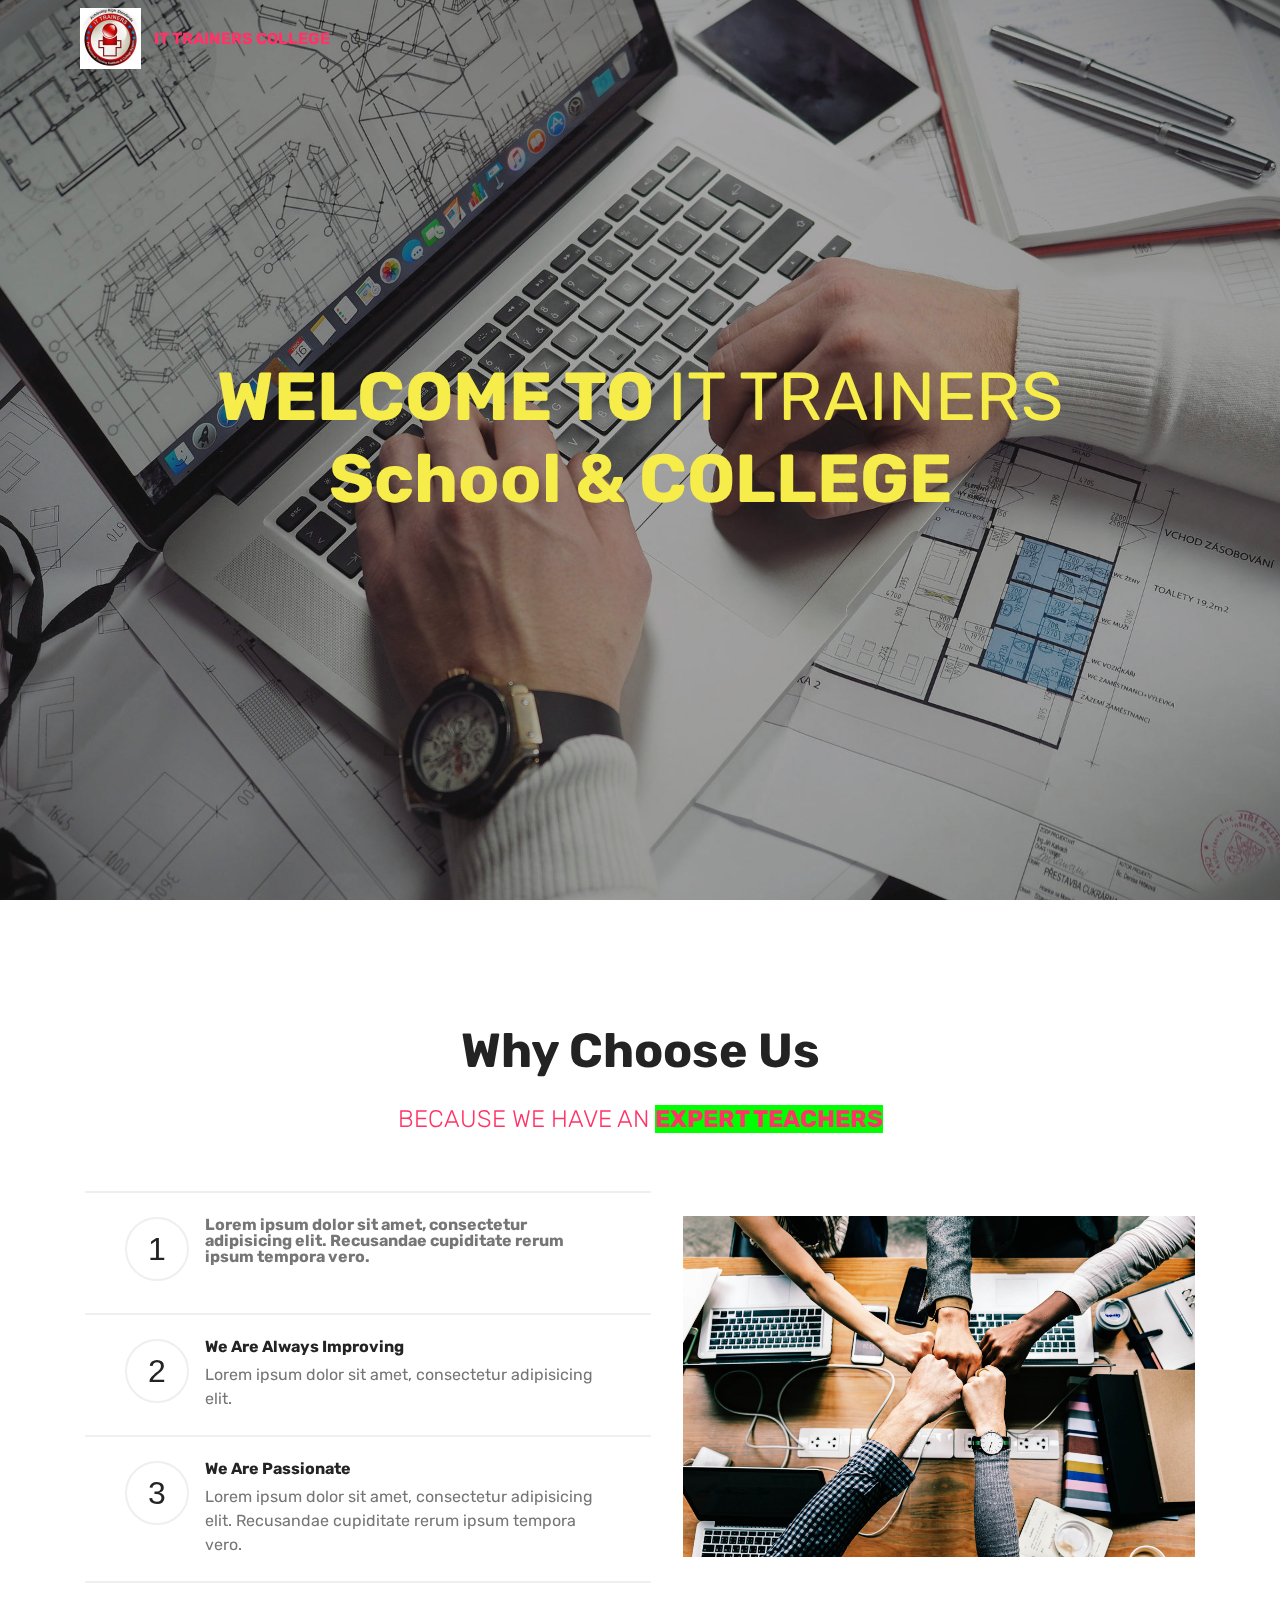
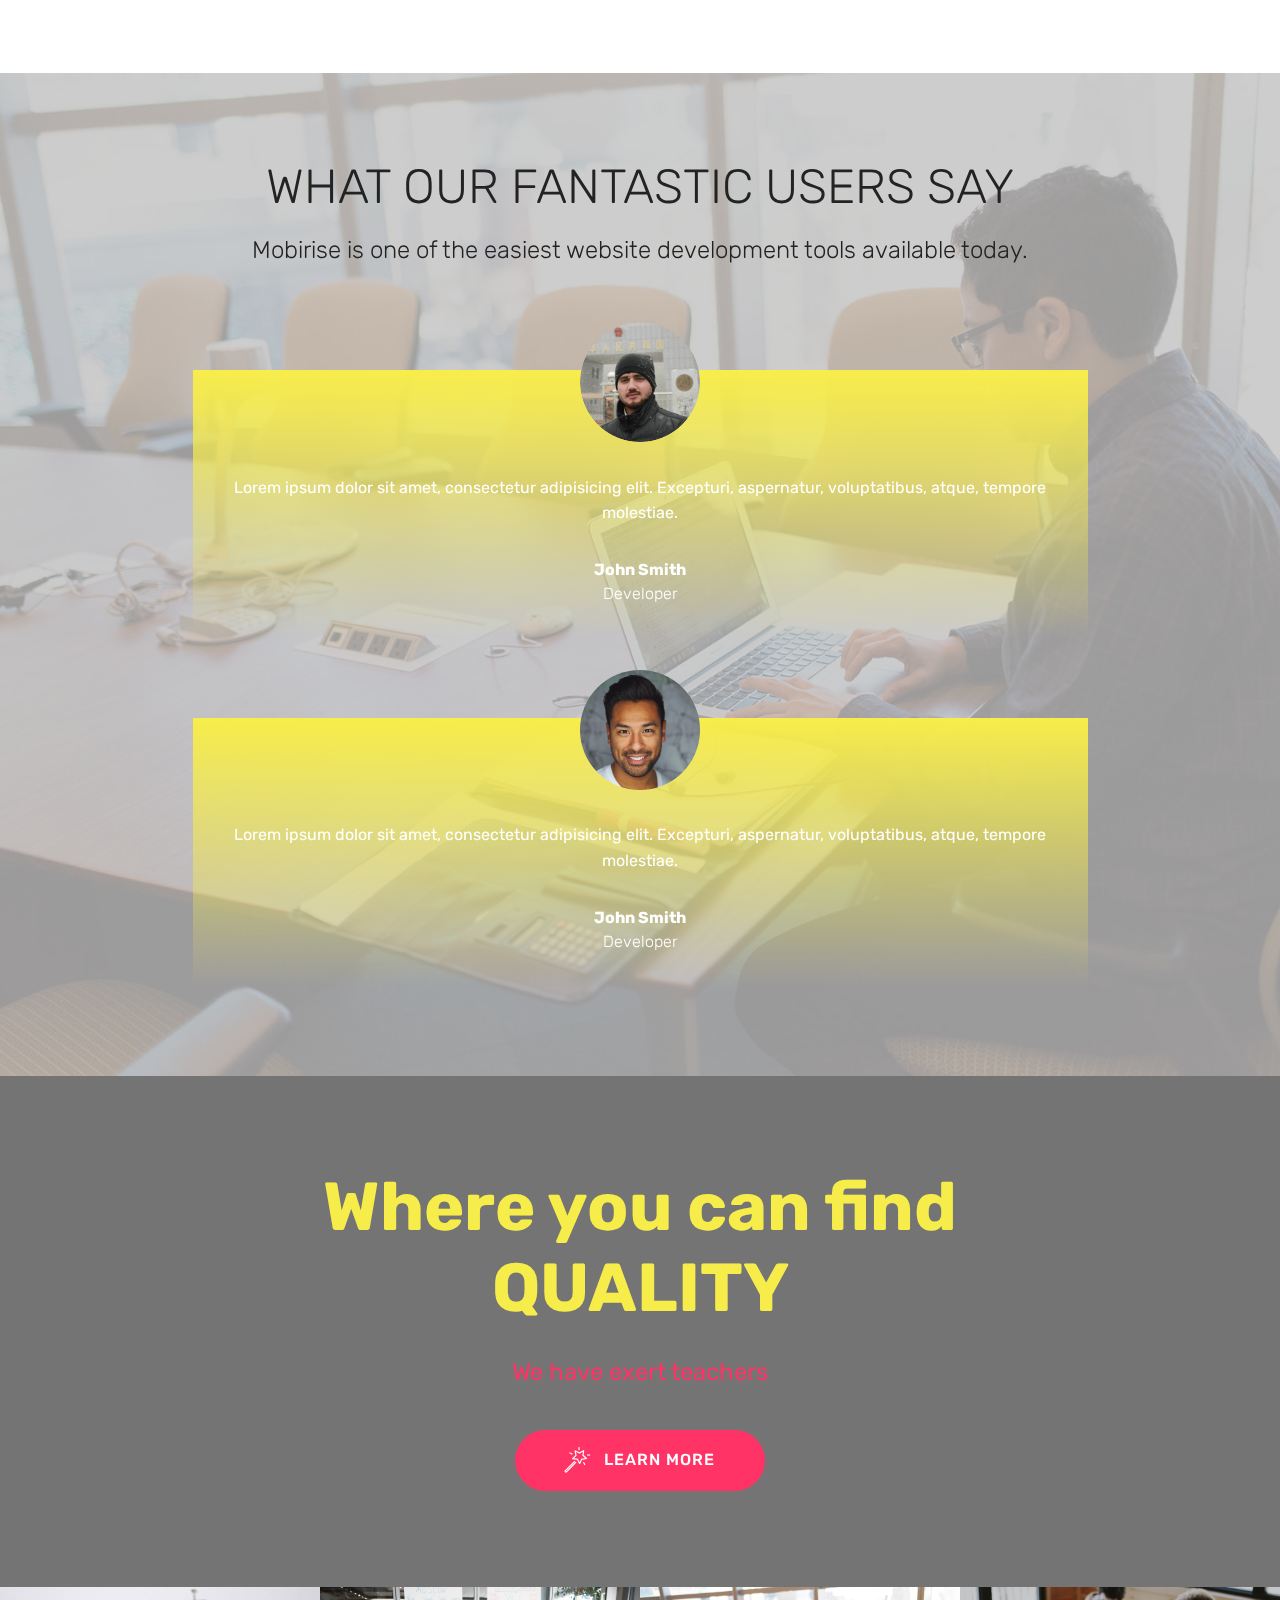
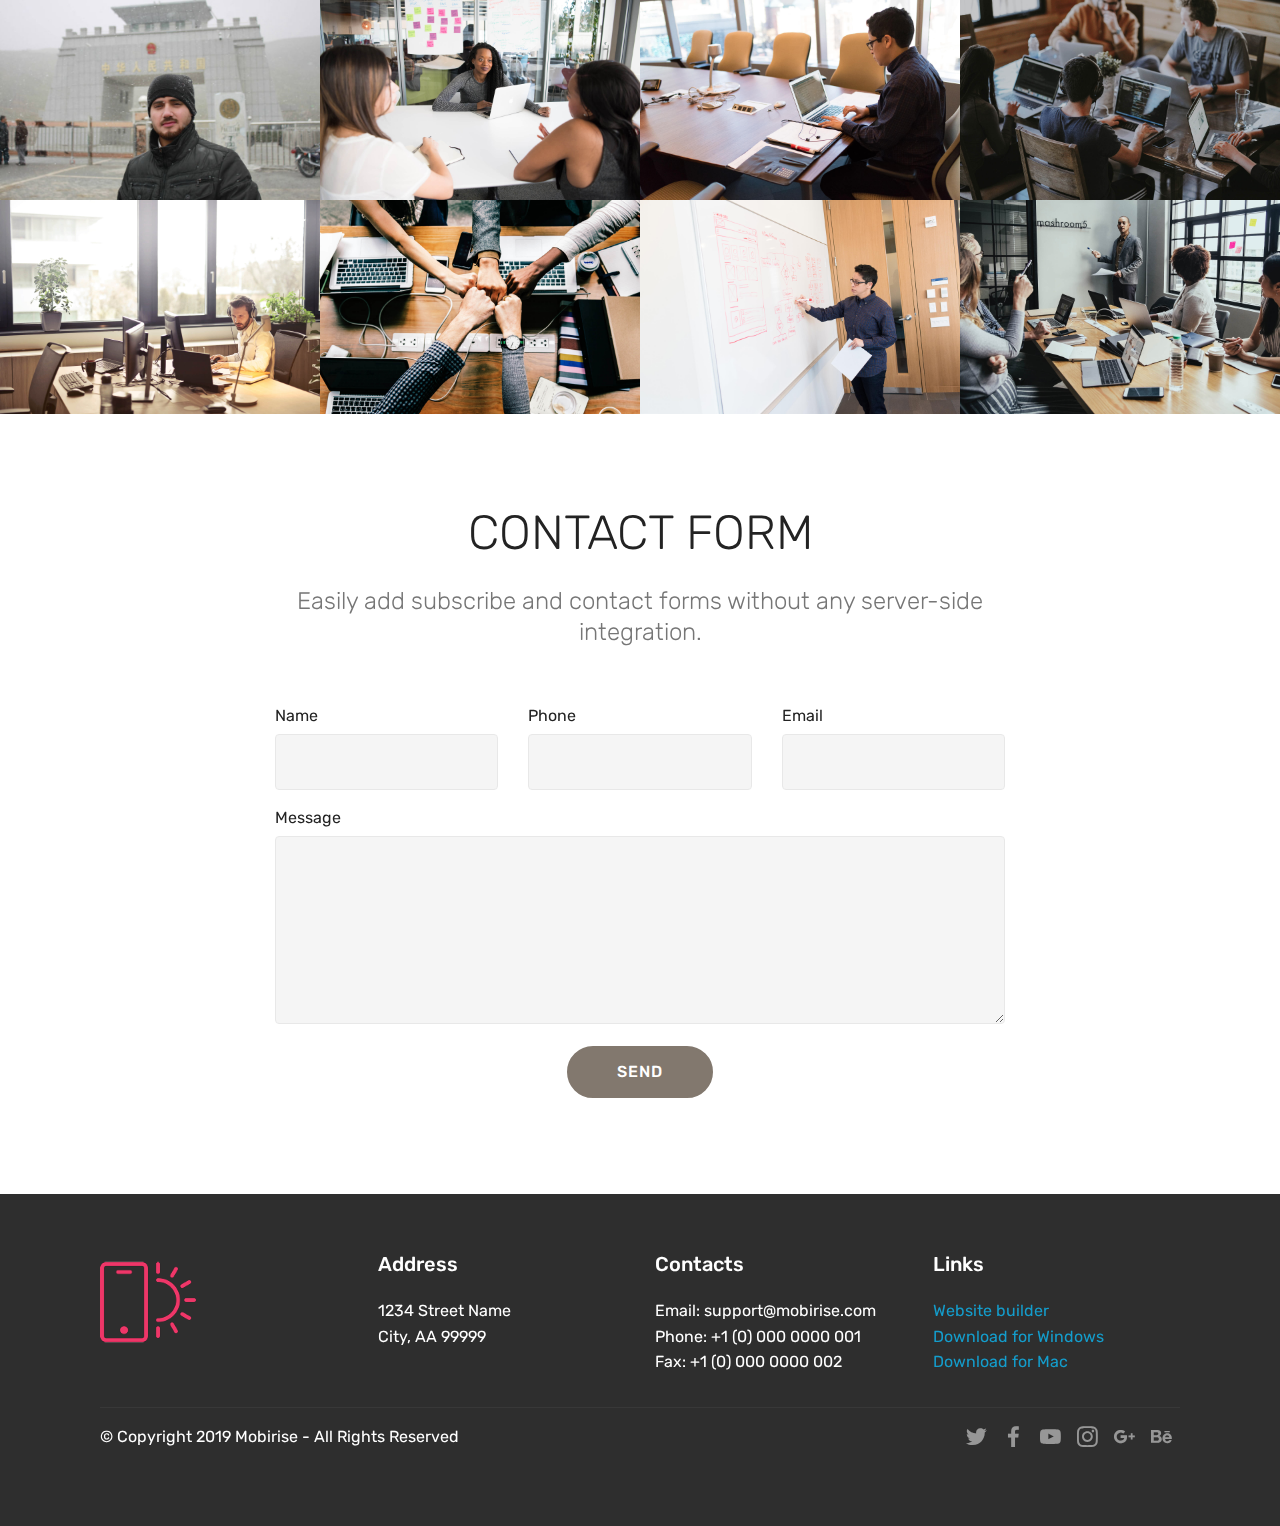
==== commit 31ac4bff: "Update index.html" ====
--- a/index.html
+++ b/index.html
@@ -66,7 +66,7 @@
         <div class="row justify-content-md-center">
             <div class="mbr-white col-md-10">
                 <h1 class="mbr-section-title mbr-bold pb-3 mbr-fonts-style display-1">
-                    WELCOME TO <a href="page1.html" class="text-success">IT TRAINERS</a> COLLEGE</h1>
+                    WELCOME TO <a href="page1.html" class="text-success">IT TRAINERS</a> School & COLLEGE</h1>
                 
                 
                 
@@ -413,4 +413,4 @@
   
   
 </body>
-</html>+</html>
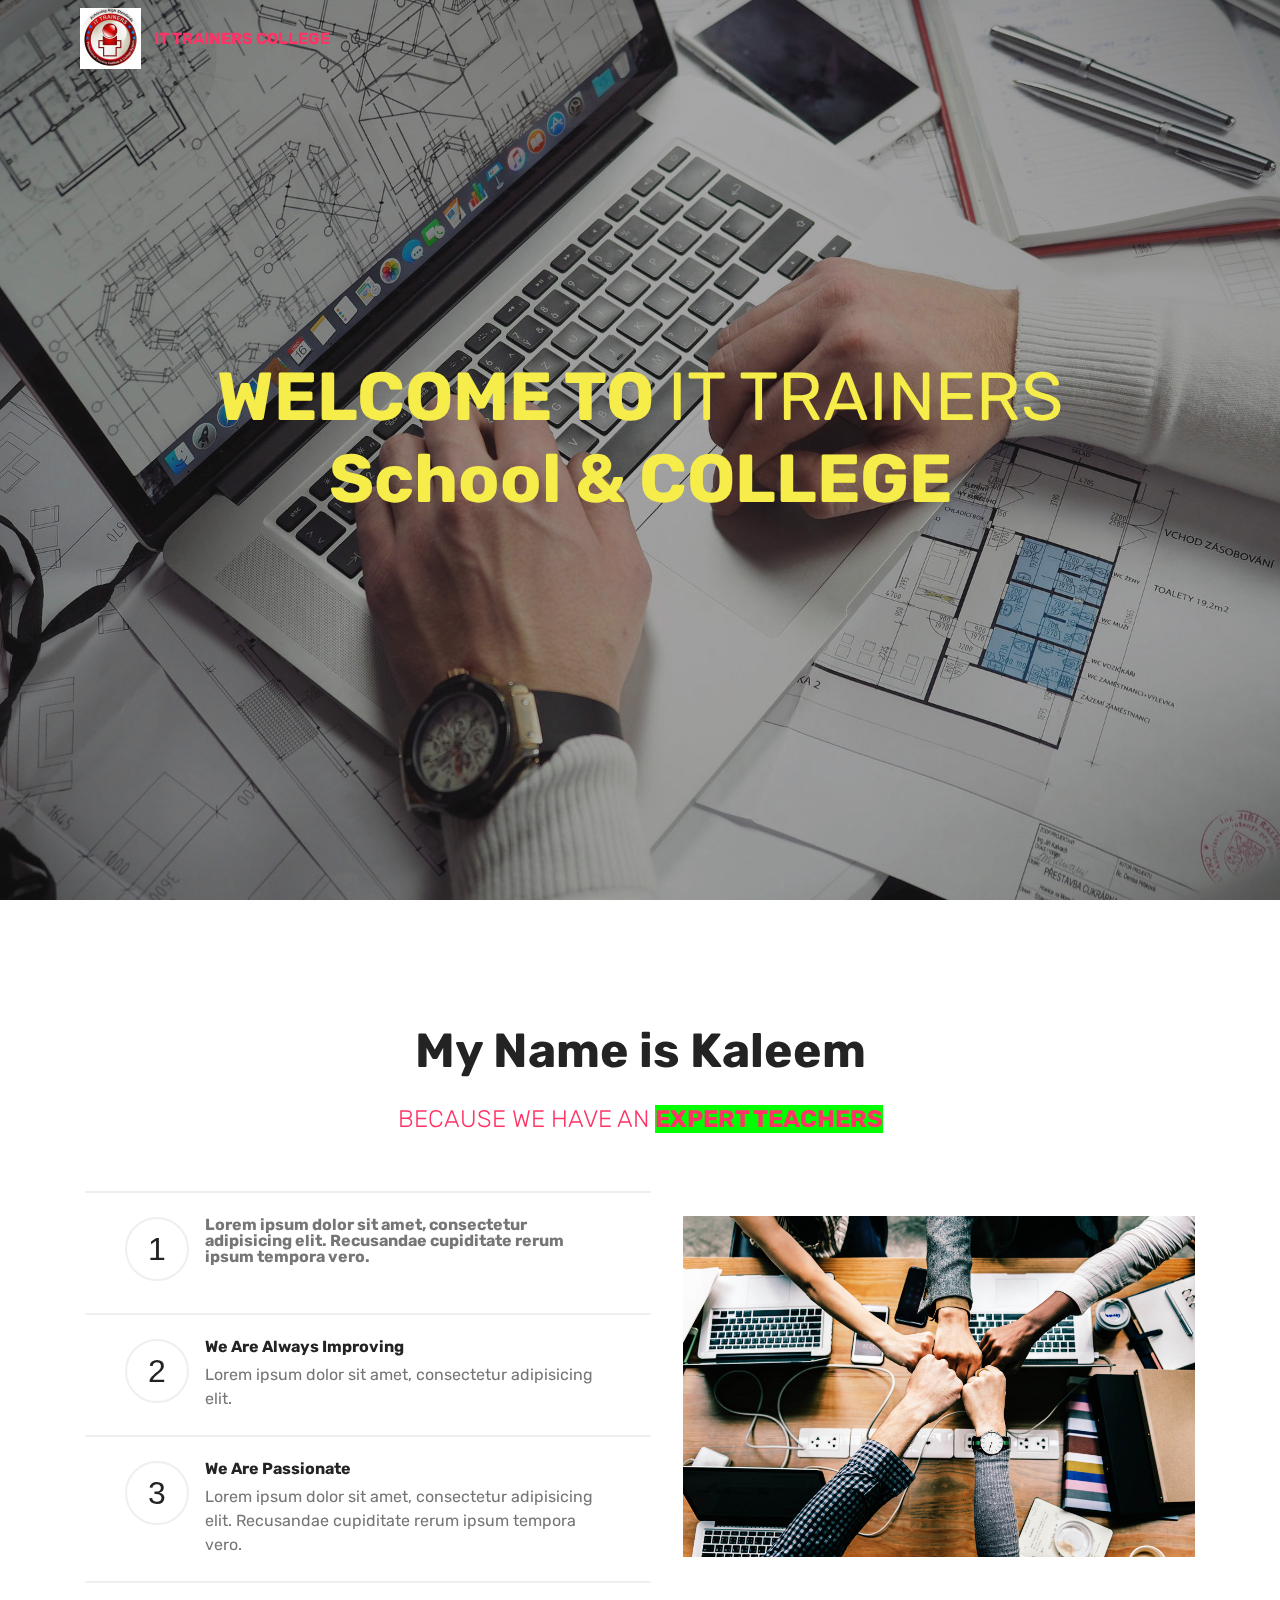
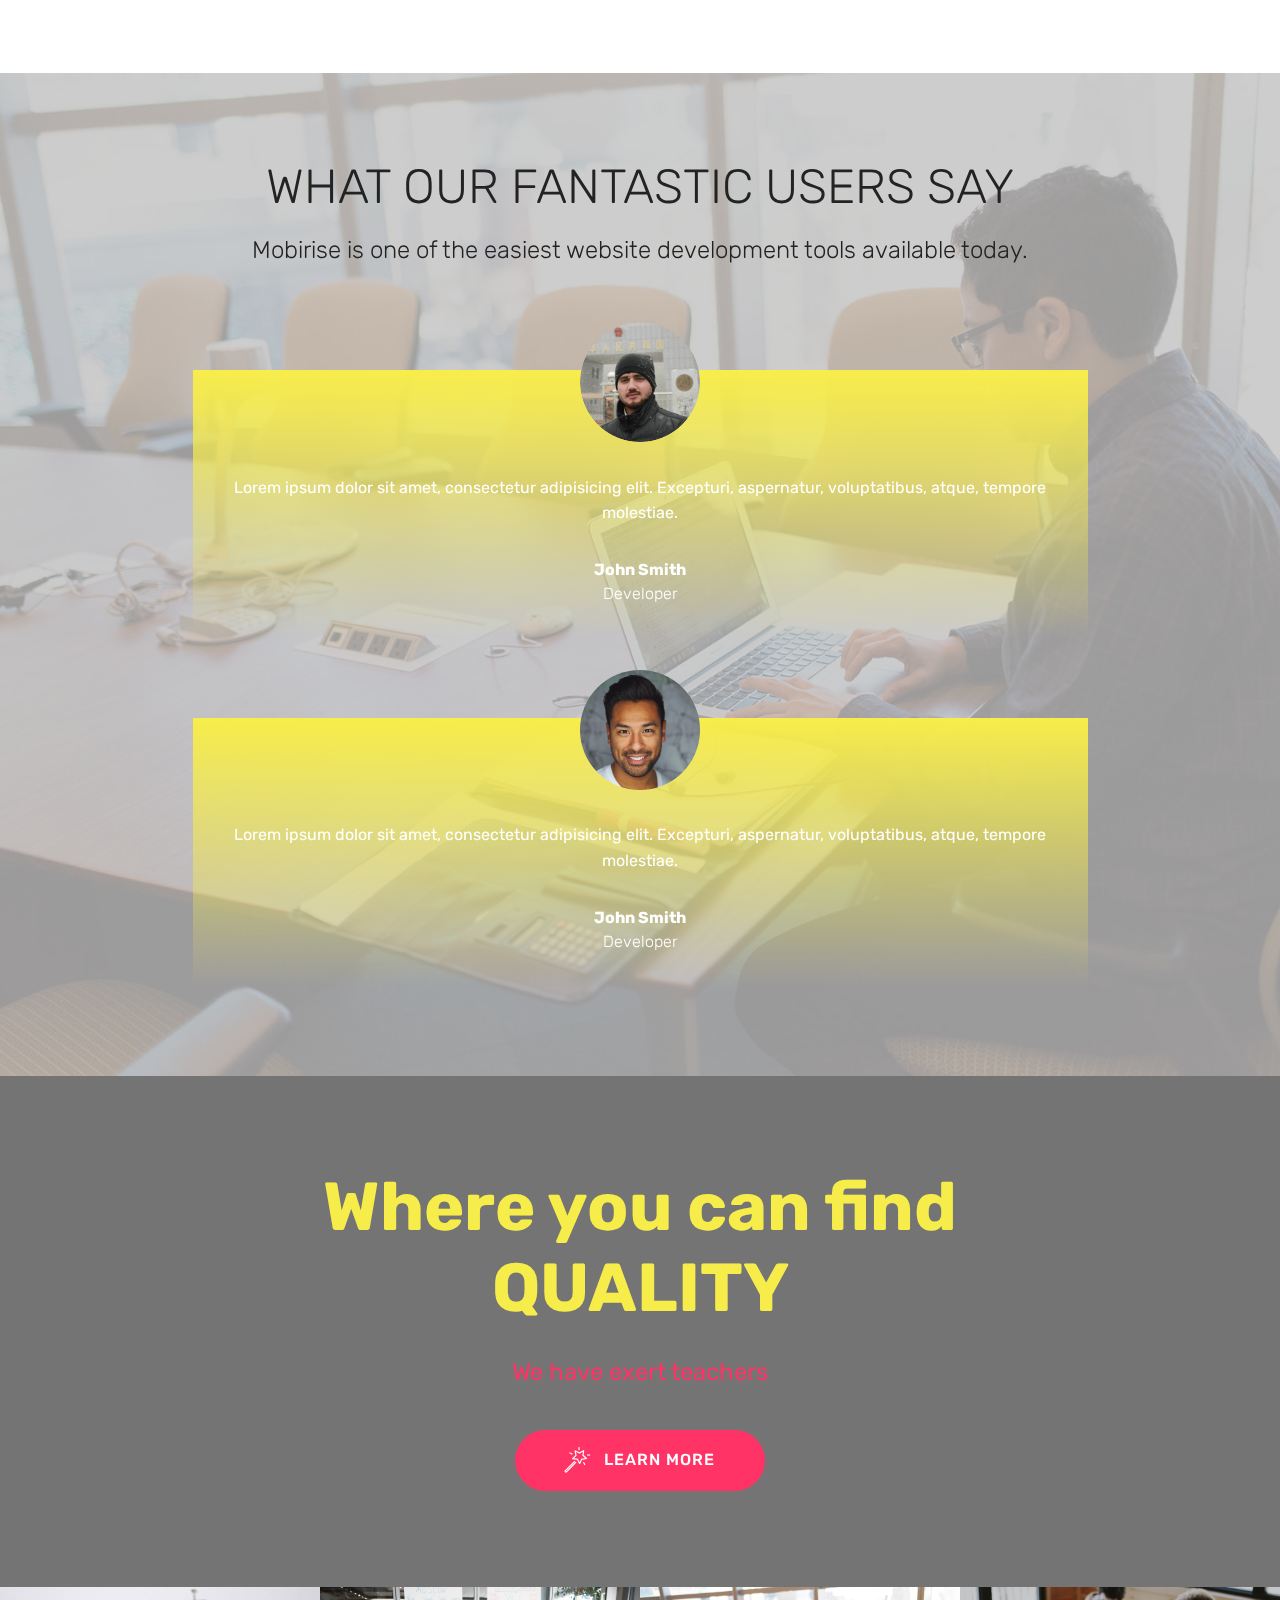
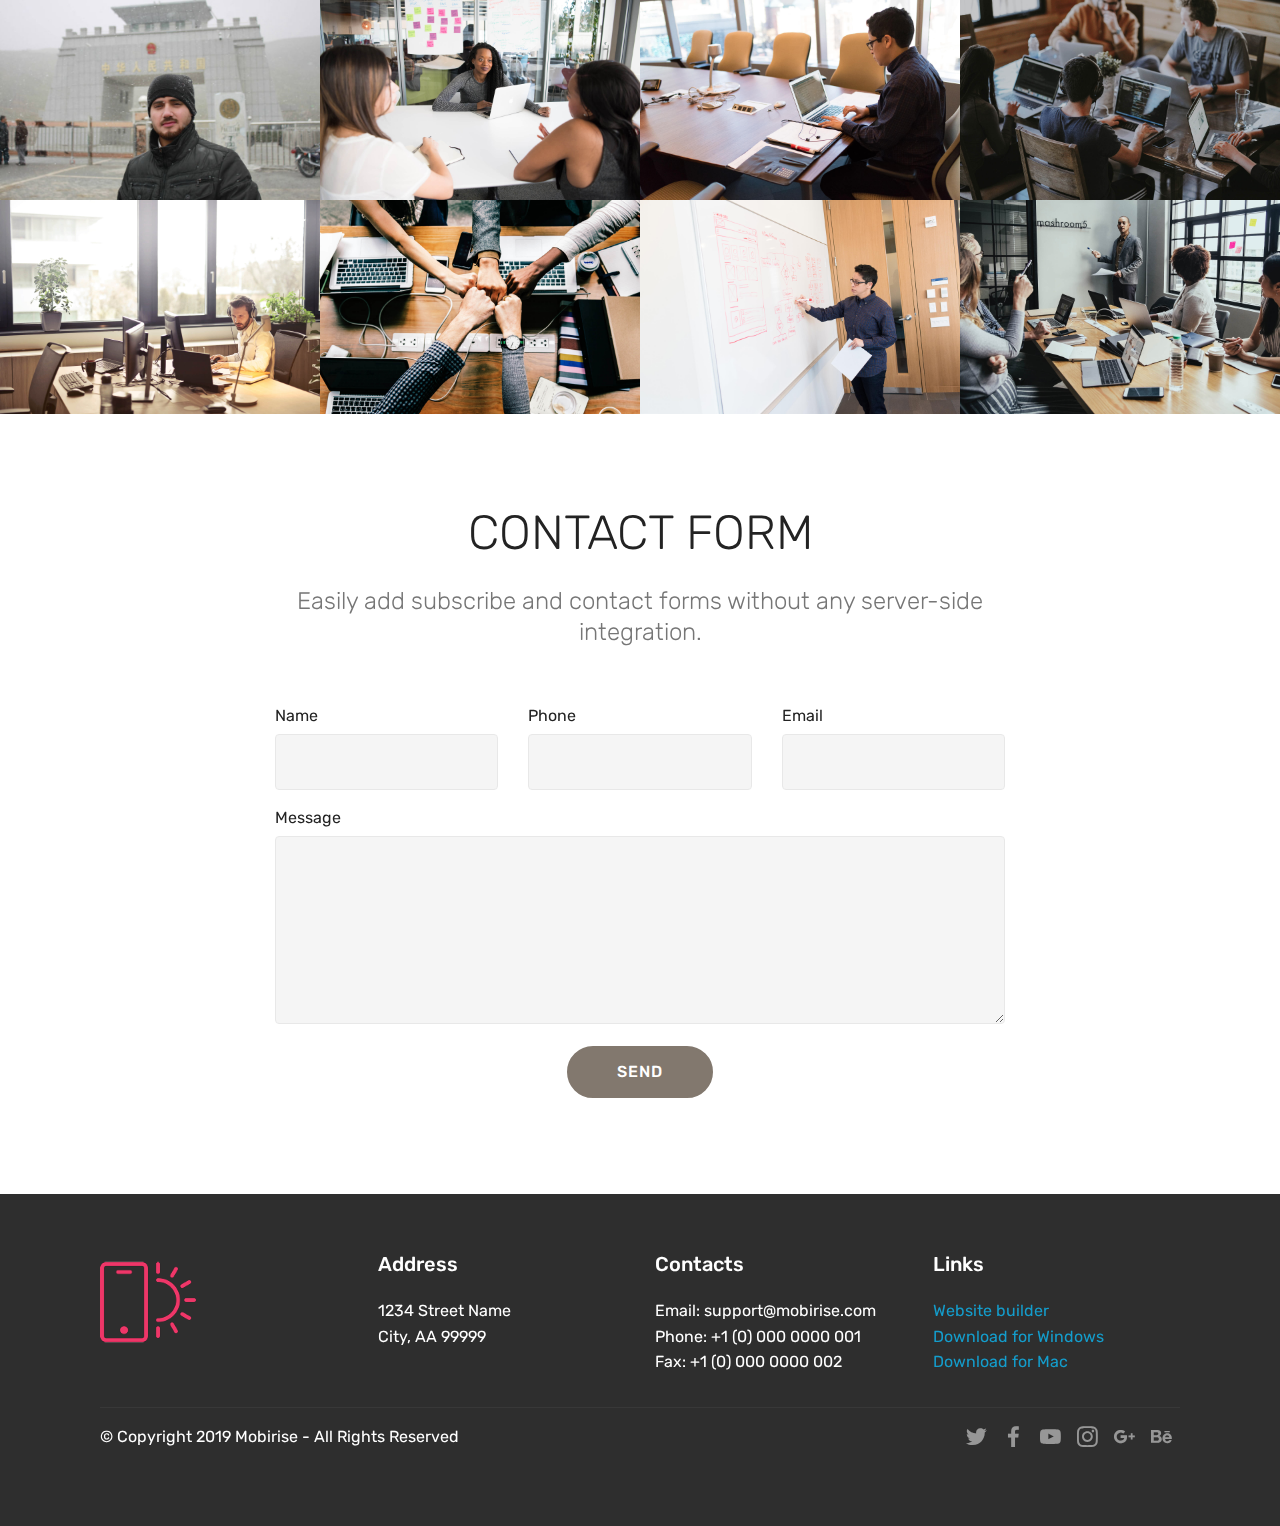
==== commit c2745af8: "Update index.html" ====
--- a/index.html
+++ b/index.html
@@ -83,7 +83,7 @@
     
 
     <div class="container pt-4 mt-2">
-        <h2 class="mbr-section-title pb-3 align-center mbr-fonts-style display-2"><b>Why Choose Us</b></h2>
+        <h2 class="mbr-section-title pb-3 align-center mbr-fonts-style display-2"><b>My Name is Kaleem</b></h2>
         <h3 class="mbr-section-subtitle pb-5 align-center mbr-fonts-style display-5">
             BECAUSE WE HAVE AN <span style="background:#00FF00; font-weight:bold;">EXPERT TEACHERS</span></h3>
         <div class="media-container-row">
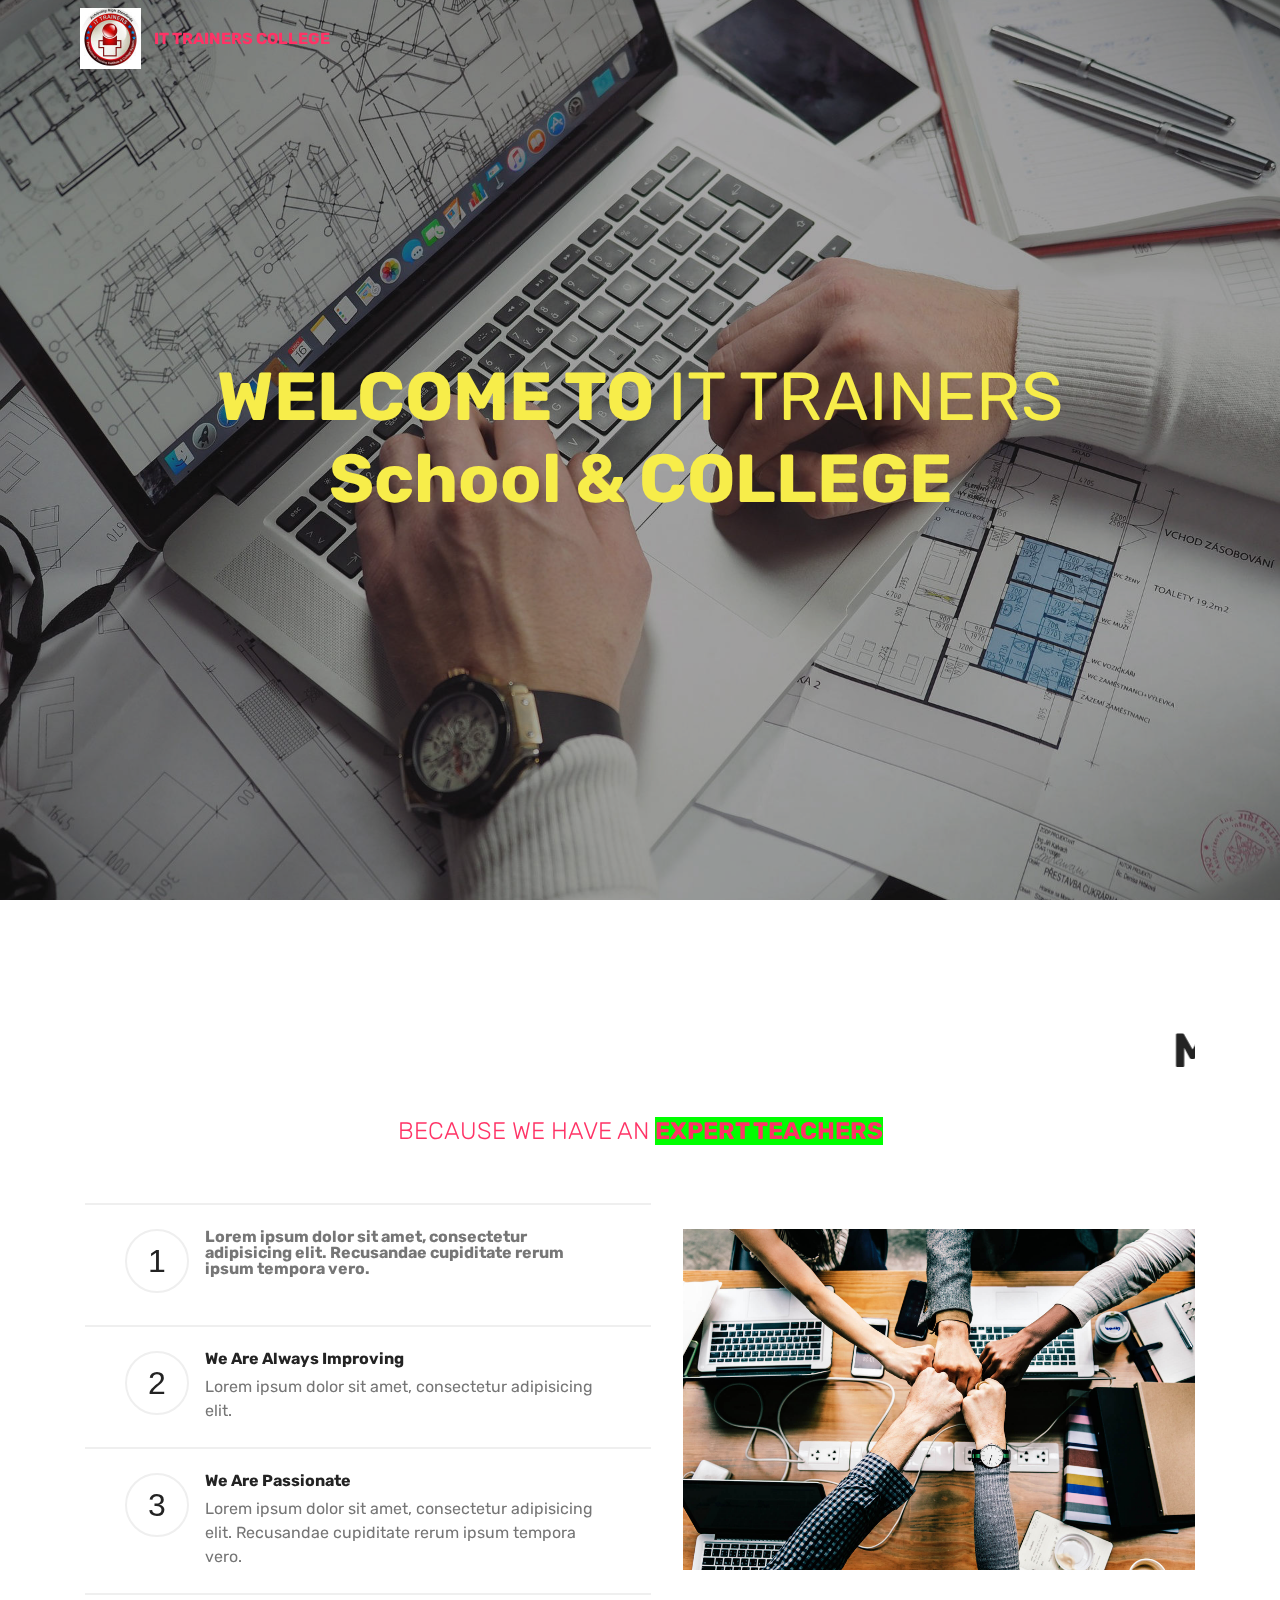
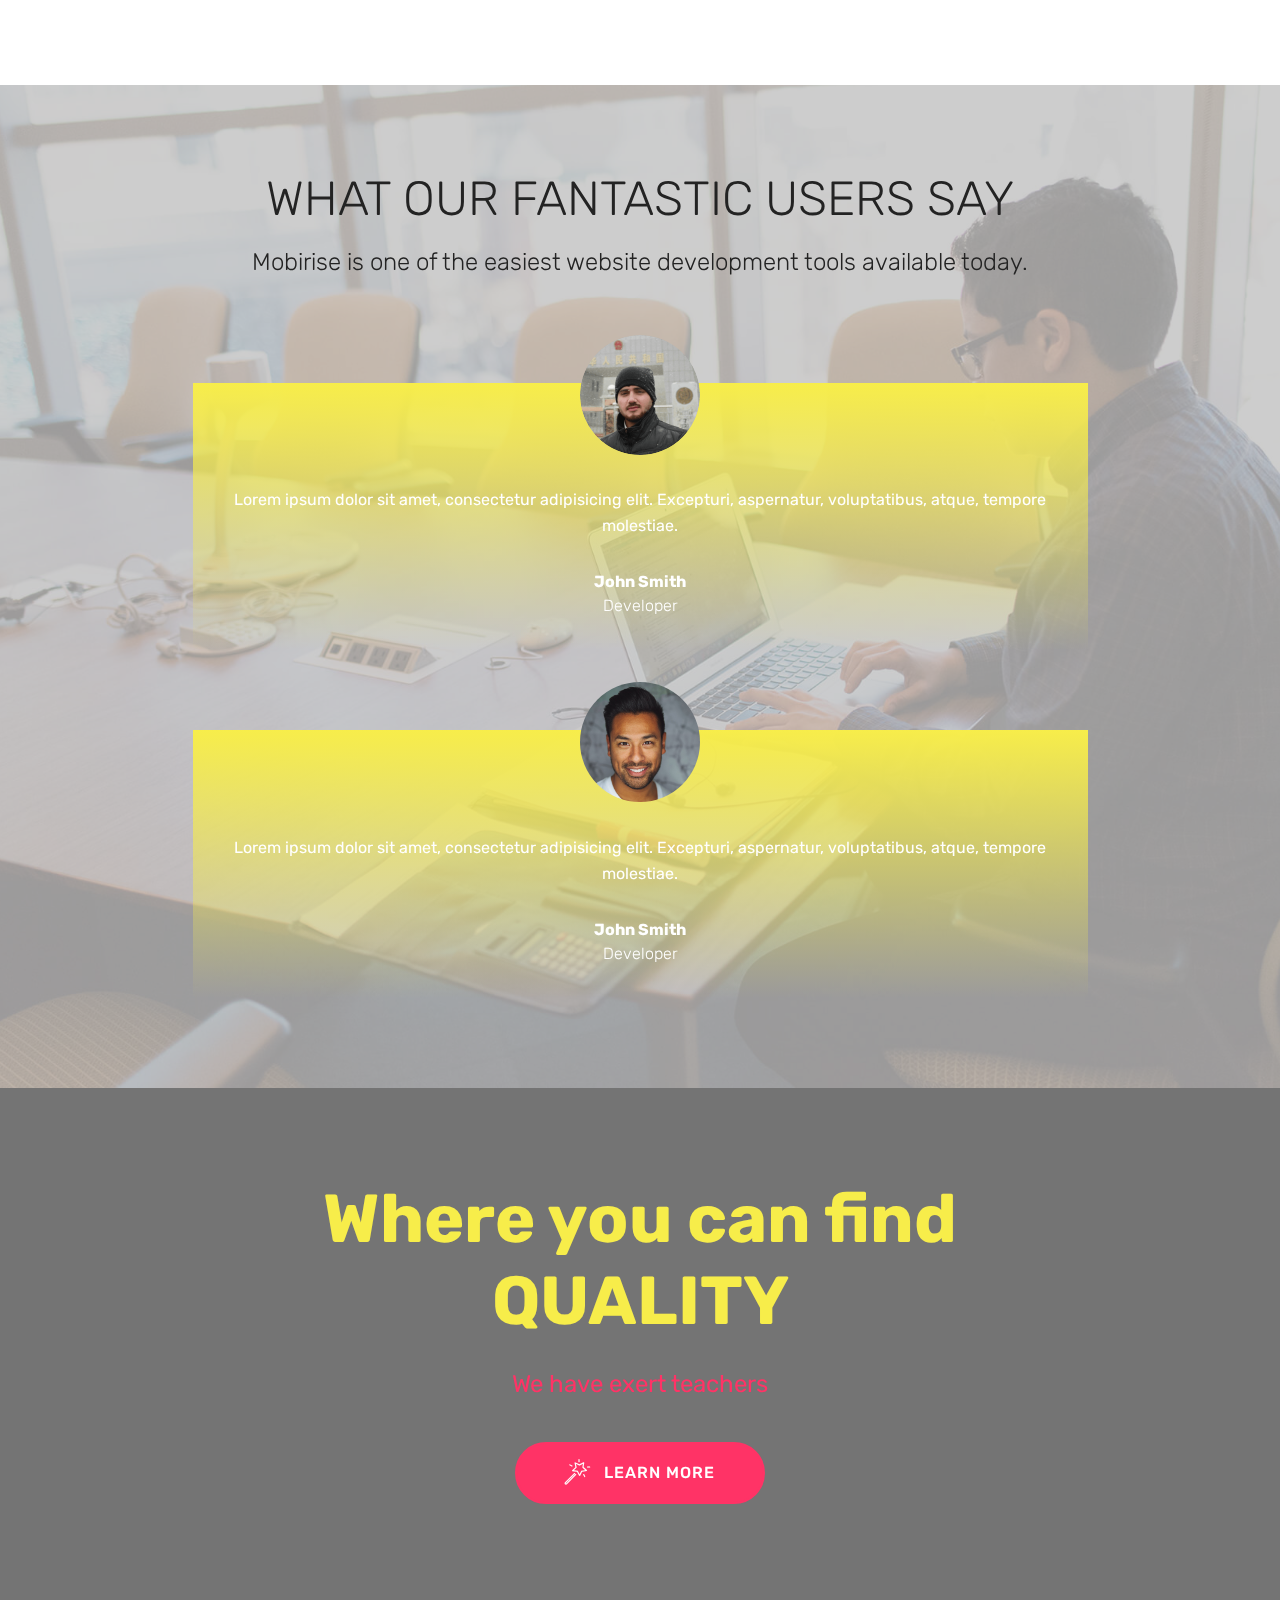
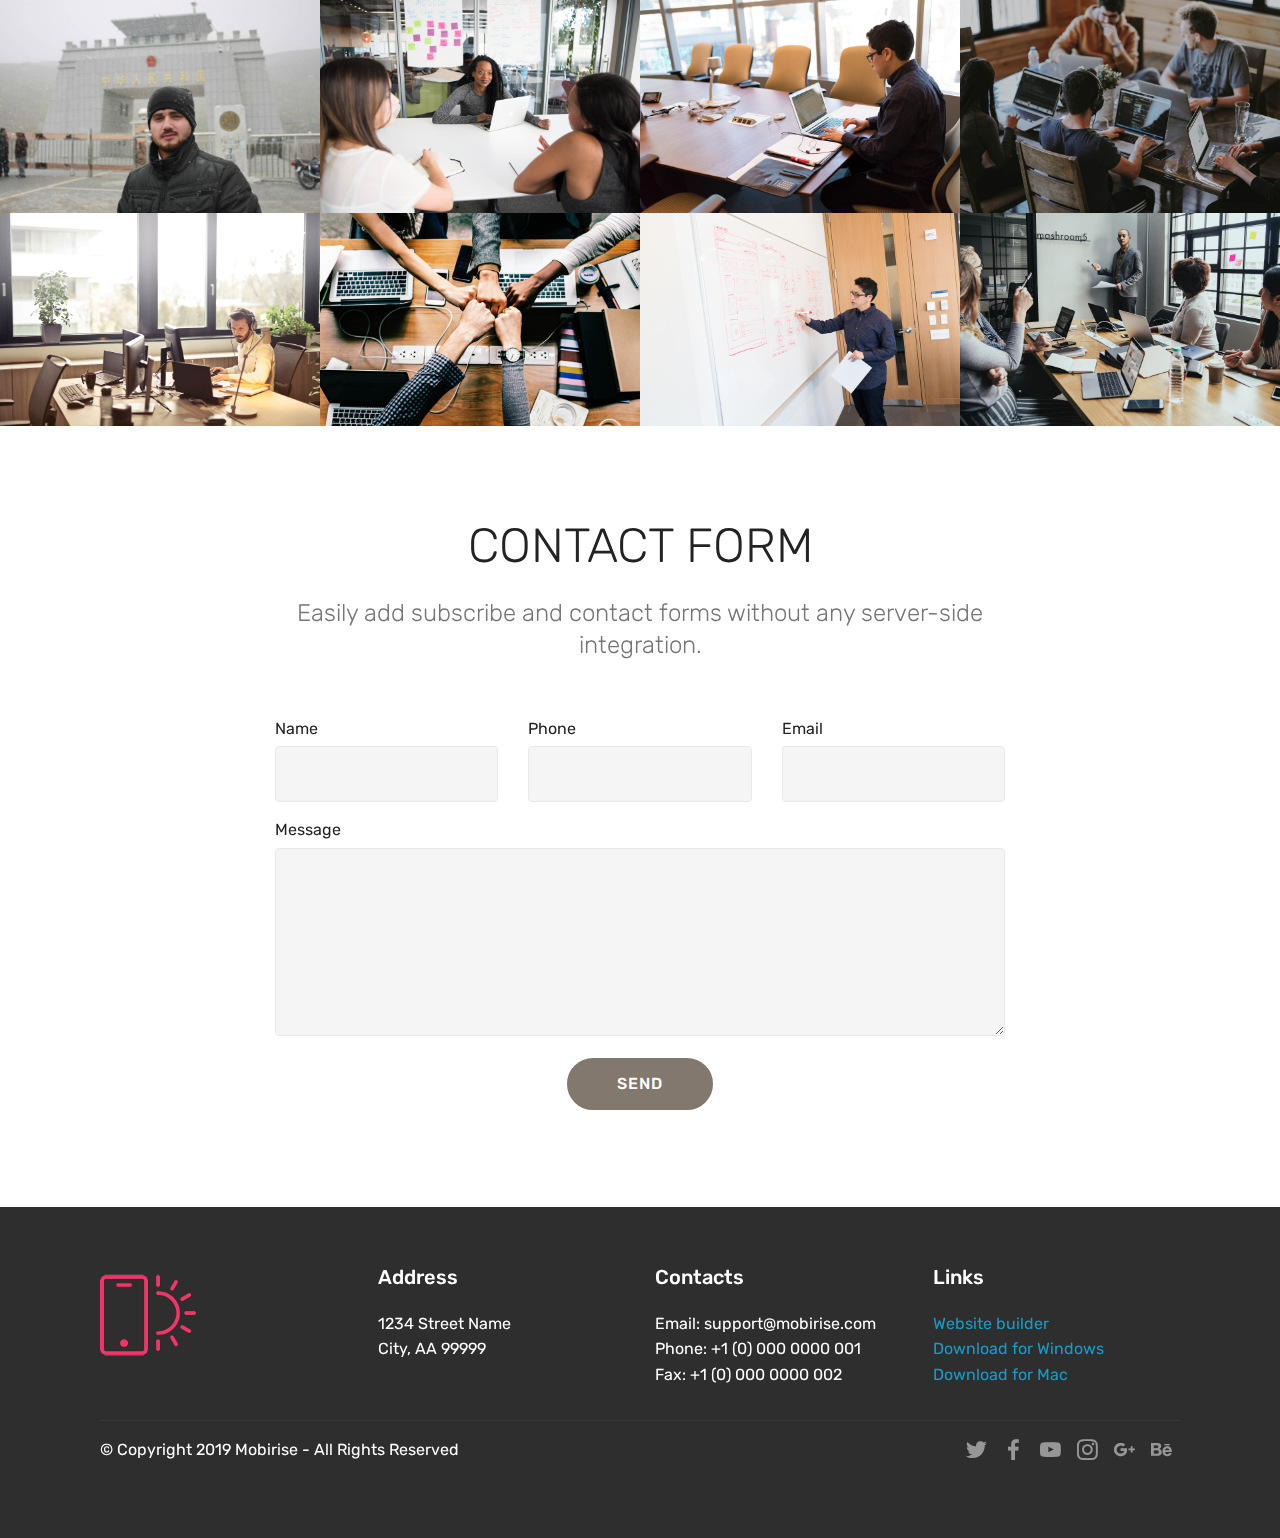
==== commit 023eb7be: "Update index.html" ====
--- a/index.html
+++ b/index.html
@@ -83,7 +83,7 @@
     
 
     <div class="container pt-4 mt-2">
-        <h2 class="mbr-section-title pb-3 align-center mbr-fonts-style display-2"><b>My Name is Kaleem</b></h2>
+        <h2 class="mbr-section-title pb-3 align-center mbr-fonts-style display-2"><b><marquee scrollamount="2">My Name is Kaleem</marquee></b></h2>
         <h3 class="mbr-section-subtitle pb-5 align-center mbr-fonts-style display-5">
             BECAUSE WE HAVE AN <span style="background:#00FF00; font-weight:bold;">EXPERT TEACHERS</span></h3>
         <div class="media-container-row">
